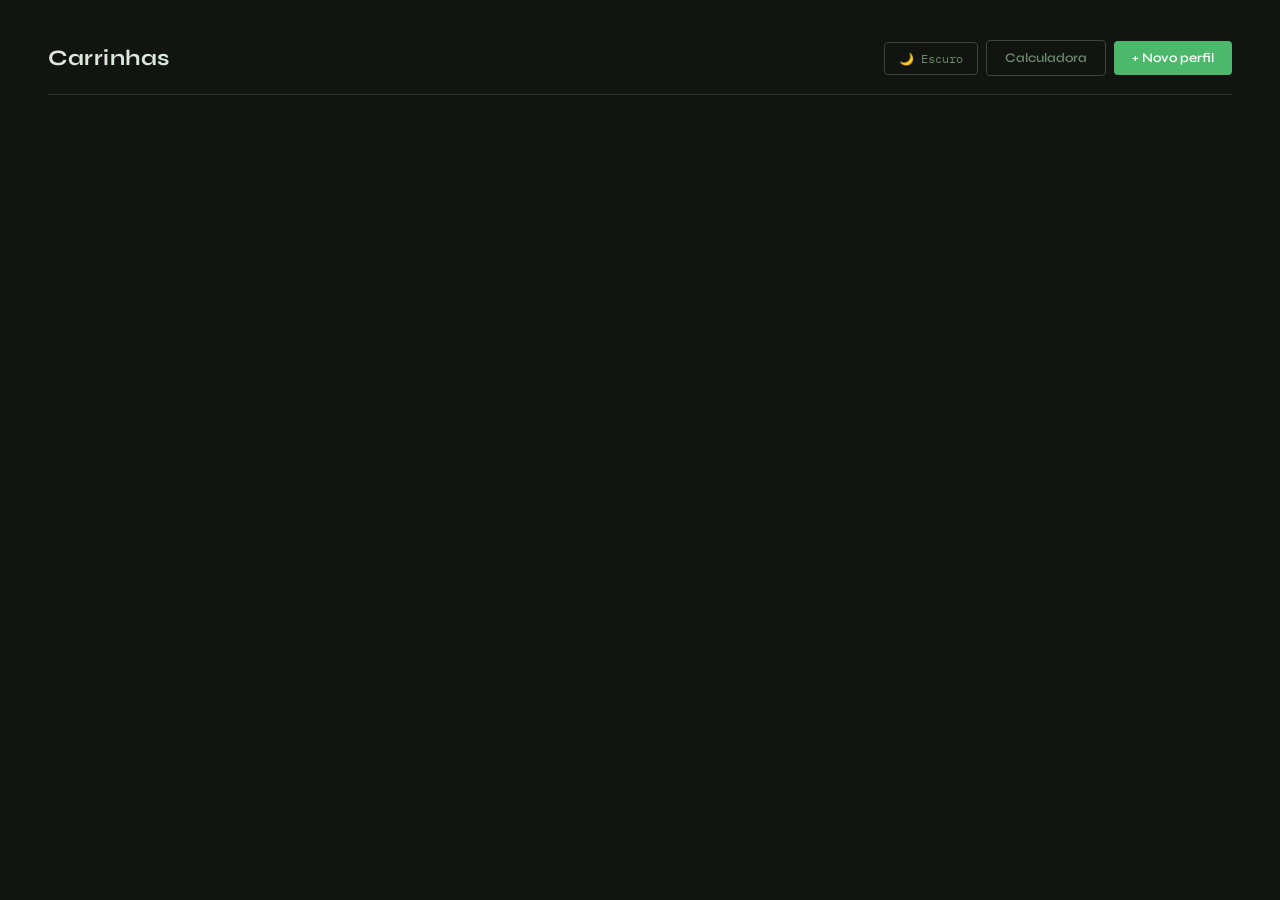
==== index.html @ f4bba48b "Mais um update" ====
<!DOCTYPE html>
<html lang="pt" data-theme="dark">
<head>
<meta charset="UTF-8">
<meta name="viewport" content="width=device-width, initial-scale=1.0">
<title>Gestão de Carrinhas</title>
<link rel="icon" type="image/png" href="35.png">
<link href="https://fonts.googleapis.com/css2?family=Syne:wght@500;600;700&family=IBM+Plex+Mono:wght@400;500&display=swap" rel="stylesheet">
<link rel="stylesheet" href="Carrinhas.css">
</head>
<body>

<!-- VISTA DE PERFIS -->
<div id="view-perfis">
  <header>
    <div class="header-left">
      <h1>Carrinhas</h1>
    </div>
    <div class="header-actions">
      <button class="btn-theme" id="btn-theme" onclick="toggleTheme()">🌙 Escuro</button>
      <button class="btn-ghost" onclick="abrirCalculadora()">Calculadora</button>
      <button class="btn-primary" onclick="abrirModalPerfil()">+ Novo perfil</button>
    </div>
  </header>

  <div id="perfis-grid" class="perfis-grid"></div>
  <div id="perfis-empty" class="empty-state" style="display:none;">
    <div class="empty-icon">🚐</div>
    <p>Nenhum perfil criado ainda.</p>
  </div>
</div>

<!-- VISTA DE CARRINHAS -->
<div id="view-carrinhas" style="display:none;">
  <header>
    <div class="header-left">
      <button class="btn-back" onclick="voltarPerfis()">← Perfis</button>
      <div>
        <h1 id="perfil-nome-titulo">—</h1>
        <p class="subtitle" id="perfil-contador">0 / 0 carrinhas em uso</p>
      </div>
    </div>
    <div class="header-actions">
      <button class="btn-theme" id="btn-theme-carrinhas" onclick="toggleTheme()">🌙 Escuro</button>
      <button class="btn-ghost" onclick="abrirCalculadora()">Calculadora</button>
      <button class="btn-primary" onclick="abrirModalCarrinha()">+ Adicionar carrinha</button>
    </div>
  </header>

  <div id="carrinhas-grid" class="carrinhas-grid"></div>
  <div id="carrinhas-empty" class="empty-state" style="display:none;">
    <div class="empty-icon"><img src="35.png" style="width:64px;height:64px;object-fit:contain;" /></div>
    <p>Nenhuma carrinha registada.</p>
  </div>
</div>

<!-- VISTA DE CALCULADORA -->
<div id="view-calculadora" style="display:none;" onclick="fecharCalculadoraOverlay(event)">
  <div class="calc-card">
    <div class="calc-card-header">
      <h2>Calculadora</h2>
      <button class="calc-close" onclick="fecharCalculadora()">×</button>
    </div>

    <div class="calc-tabs">
      <button class="calc-tab active" id="tab-drogas" onclick="calcTab('drogas')">💊 Drogas</button>
      <button class="calc-tab" id="tab-armas" onclick="calcTab('armas')">🔫 Armas</button>
      <button class="calc-tab" id="tab-acessorios" onclick="calcTab('acessorios')">🎒 Acessórios</button>
    </div>

    <!-- DROGAS -->
    <div id="calc-drogas" class="calc-section">
      <div class="calc-controls">
        <div class="calc-row">
          <div class="calc-field">
            <label>Produto</label>
            <select id="c-droga" onchange="calcDrogas()">
              <option value="weed">Weed</option>
              <option value="cocaina">Cocaína</option>
              <option value="opio">Ópio</option>
              <option value="meta">Meta</option>
              <option value="petroleo">Petróleo</option>
            </select>
          </div>
          <div class="calc-field" style="max-width:100px;">
            <label>Quantidade</label>
            <input id="c-qtd" type="number" min="1" value="1" oninput="calcDrogas()" />
          </div>
        </div>
        <div class="calc-field">
          <label>Tipo</label>
          <select id="c-tipo" onchange="calcDrogas()">
            <option value="civil">Civil</option>
            <option value="limpo">Contratado Limpo</option>
            <option value="sujo">Contratado Sujo</option>
          </select>
        </div>
      </div>
      <div class="calc-result">
        <div class="calc-total" id="calc-droga-total">—</div>
        <div class="calc-detail" id="calc-droga-detail"></div>
      </div>
    </div>

    <!-- ARMAS -->
    <div id="calc-armas" class="calc-section" style="display:none;">
      <div class="calc-controls">
        <div class="calc-row">
          <div class="calc-field">
            <label>Arma</label>
            <select id="c-arma" onchange="calcArmas()">
              <option value="hk">HK</option>
              <option value="deagle">Deagle</option>
              <option value="microuzi">Micro Uzi</option>
              <option value="tec9">Tec 9</option>
              <option value="mpx">Mpx</option>
              <option value="tommygun">Tommy Gun</option>
              <option value="minidraco">Mini Draco</option>
              <option value="shotgun">Shotgun Tática</option>
              <option value="p90">P90</option>
              <option value="qbz">Qbz</option>
              <option value="ak47">Ak-47</option>
              <option value="ak12">Ak-12</option>
              <option value="g36">G36</option>
              <option value="g2">G2</option>
              <option value="spaz12">Spaz 12</option>
            </select>
          </div>
          <div class="calc-field" style="max-width:100px;">
            <label>Quantidade</label>
            <input id="c-arma-qtd" type="number" min="1" value="1" oninput="calcArmas()" />
          </div>
        </div>
        <div class="calc-field">
          <label>Tipo</label>
          <select id="c-arma-tipo" onchange="calcArmas()">
            <option value="civil">Civil</option>
            <option value="com_mat">Contratado com Materiais</option>
            <option value="sem_mat">Contratado sem Materiais</option>
          </select>
        </div>
      </div>
      <div class="calc-result">
        <div class="calc-total" id="calc-arma-total">—</div>
        <div class="calc-detail" id="calc-arma-detail"></div>
      </div>
    </div>

    <!-- ACESSÓRIOS -->
    <div id="calc-acessorios" class="calc-section" style="display:none;">
      <div class="calc-controls">
        <div class="calc-row">
          <div class="calc-field">
            <label>Acessório</label>
            <select id="c-acessorio" onchange="calcAcessorios()">
              <option value="coletes">Coletes</option>
              <option value="oxydona">Oxydona</option>
              <option value="carregador">Carregador Estendido</option>
              <option value="mira_holo">Mira Holográfica</option>
              <option value="mira">Mira</option>
              <option value="compensador">Compensador</option>
              <option value="drone">Drone</option>
              <option value="c4">C4</option>
              <option value="id_falso">ID Falso</option>
            </select>
          </div>
          <div class="calc-field" style="max-width:100px;">
            <label>Quantidade</label>
            <input id="c-acessorio-qtd" type="number" min="1" value="1" oninput="calcAcessorios()" />
          </div>
        </div>
        <div class="calc-field">
          <label>Tipo</label>
          <select id="c-acessorio-tipo" onchange="calcAcessorios()">
            <option value="civil">Civil</option>
            <option value="com_mat">Contratado com Materiais</option>
            <option value="sem_mat">Contratado sem Materiais</option>
          </select>
        </div>
      </div>
      <div class="calc-result">
        <div class="calc-total" id="calc-acessorio-total">—</div>
        <div class="calc-detail" id="calc-acessorio-detail"></div>
      </div>
    </div>
  </div>
</div>

<!-- MODAL PERFIL -->
<div class="modal-overlay" id="modal-perfil" onclick="fecharModalPerfil(event)">
  <div class="modal">
    <h3>Novo Perfil</h3>
    <div class="field">
      <label>Nome do perfil</label>
      <input id="m-perfil-nome" type="text" placeholder="ex: João Silva" />
    </div>
    <div class="field">
      <label>Palavra-passe</label>
      <input id="m-perfil-senha" type="password" placeholder="Palavra-passe do perfil" />
    </div>
    <div class="modal-actions">
      <button class="btn-ghost" onclick="fecharModal('modal-perfil')">Cancelar</button>
      <button class="btn-primary" onclick="criarPerfil()">Criar</button>
    </div>
  </div>
</div>

<!-- MODAL PALAVRA-PASSE -->
<div class="modal-overlay" id="modal-senha" onclick="fecharModalSenha(event)">
  <div class="modal">
    <h3>🔒 Perfil protegido</h3>
    <p class="modal-desc" id="modal-senha-desc"></p>
    <div class="field" style="margin-top:16px;">
      <label>Palavra-passe</label>
      <input id="m-senha-input" type="password" placeholder="Introduz a palavra-passe..." />
    </div>
    <p class="senha-erro" id="senha-erro" style="display:none;">Palavra-passe incorreta.</p>
    <div class="modal-actions">
      <button class="btn-ghost" onclick="fecharModal('modal-senha')">Cancelar</button>
      <button class="btn-primary" onclick="confirmarSenha()">Entrar</button>
    </div>
  </div>
</div>

<!-- MODAL CARRINHA -->
<div class="modal-overlay" id="modal-carrinha" onclick="fecharModalCarrinha(event)">
  <div class="modal">
    <h3>Adicionar Veículo</h3>
    <div class="field">
      <label>Tipo de Veículo</label>
      <select id="m-tipo-veiculo">
        <option value="Carrinha">🚐 Carrinha</option>
        <option value="Carro">🚗 Carro</option>
        <option value="Mota">🏍️ Mota</option>
        <option value="Barco">⛵ Barco</option>
      </select>
    </div>
    <div class="field">
      <label>Marca</label>
      <input id="m-marca" type="text" placeholder="ex: Burrito, Bravado..." />
    </div>
    <div class="field">
      <label>Matrícula</label>
      <input id="m-matricula" type="text" placeholder="ex: FI7 9VI" />
    </div>
    <div class="field">
      <label>Tipo de Carga</label>
      <select id="m-carga">
        <option value="">— Selecionar —</option>
        <option>Vazio</option>
        <option>Petróleo</option>
        <option>Ópio</option>
        <option>Metafetamina</option>
        <option>Cocaína</option>
        <option>Materiais</option>
        <option>Armas</option>
        <option>Dinheiro Sujo</option>
        <option>Erva</option>
        <option>CAIXAS</option>
        <option>Cenas Random</option>
      </select>
    </div>
    <div class="field">
      <label>Status</label>
      <select id="m-status">
        <option value="">— Selecionar —</option>
        <option>Vazio</option>
        <option>Processado</option>
        <option>Não Processado</option>
      </select>
    </div>
    <div class="field">
      <label>Estado</label>
      <input id="m-estado" type="text" placeholder="ex: Cheio, 249..." />
    </div>
    <div class="field">
      <label>Notas</label>
      <input id="m-notas" type="text" placeholder="Notas opcionais..." />
    </div>
    <div class="modal-actions">
      <button class="btn-ghost" onclick="fecharModal('modal-carrinha')">Cancelar</button>
      <button class="btn-primary" onclick="adicionarCarrinha()">Adicionar</button>
    </div>
  </div>
</div>

<!-- MODAL IMAGEM -->
<div class="modal-overlay" id="modal-img" onclick="if(event.target===this)fecharModal('modal-img')">
  <div class="modal">
    <h3 id="modal-img-titulo">📷 Imagem</h3>
    <div class="img-paste-zone" id="img-paste-zone" tabindex="0">
      <img id="img-preview" src="" alt="preview" style="display:none;" />
      <div class="img-paste-hint" id="img-paste-hint">
        <span>Ctrl+V para colar print</span>
        <small>ou usa as opções abaixo</small>
      </div>
    </div>
    <div class="img-opcoes">
      <button class="btn-ghost" onclick="document.getElementById('img-file-input').click()">📁 Procurar ficheiro</button>
      <input id="img-file-input" type="file" accept="image/*" style="display:none;" onchange="carregarFicheiro(this)" />
    </div>
    <div class="field" style="margin-top:12px;">
      <label>URL da imagem (opcional)</label>
      <input id="m-img-url" type="url" placeholder="https://..." oninput="previewImgUrl()" />
    </div>
    <div class="modal-actions">
      <button class="btn-del-img" onclick="removerImagem()">Remover</button>
      <div style="flex:1"></div>
      <button class="btn-ghost" onclick="fecharModal('modal-img')">Cancelar</button>
      <button class="btn-primary" onclick="guardarImagem()">Guardar</button>
    </div>
  </div>
</div>

<div class="toast" id="toast"></div>

<script src="https://www.gstatic.com/firebasejs/10.12.0/firebase-app-compat.js"></script>
<script src="https://www.gstatic.com/firebasejs/10.12.0/firebase-firestore-compat.js"></script>
<script src="Carrinhas.js"></script>
</body>
</html>
---- Carrinhas.css ----
@import url('https://fonts.googleapis.com/css2?family=Syne:wght@500;600;700&family=IBM+Plex+Mono:wght@400;500&display=swap');

/* ── DARK ───────────────────────────────────────────── */
:root {
  --bg:           #111411;
  --surface:      #181e18;
  --surface2:     #1e261e;
  --surface3:     #252e25;
  --border:       #2a342a;
  --border2:      #384838;
  --text:         #dde8dd;
  --text-muted:   #6a886a;
  --text-dim:     #344834;
  --accent:       #4cb86b;
  --accent-hover: #3da05a;
  --accent-light: #4cb86b12;
  --accent-glow:  #4cb86b28;
  --green:        #27ae60;
  --green-dim:    #27ae6018;
  --red:          #e74c3c;
  --red-dim:      #e74c3c18;
  --yellow:       #e67e22;
  --yellow-dim:   #e67e2218;
  --shadow:       0 2px 12px rgba(0,0,0,.6);
  --shadow-lg:    0 8px 40px rgba(0,0,0,.7);
  --radius:       4px;
  --radius-lg:    6px;
  --font:         'Syne', sans-serif;
  --mono:         'IBM Plex Mono', monospace;
}

/* ── LIGHT ──────────────────────────────────────────── */
[data-theme="light"] {
  --bg:           #f5f5f5;
  --surface:      #ffffff;
  --surface2:     #f0f0f0;
  --surface3:     #e8e8e8;
  --border:       #e0e0e0;
  --border2:      #cccccc;
  --text:         #111111;
  --text-muted:   #555555;
  --text-dim:     #aaaaaa;
  --accent:       #28a745;
  --accent-hover: #218838;
  --accent-light: #28a74510;
  --accent-glow:  #28a74520;
  --green:        #1e8449;
  --green-dim:    #1e844918;
  --red:          #c0392b;
  --red-dim:      #c0392b18;
  --yellow:       #d35400;
  --yellow-dim:   #d3540018;
  --shadow:       0 2px 8px rgba(0,0,0,.08);
  --shadow-lg:    0 8px 32px rgba(0,0,0,.13);
}

/* ── BASE ───────────────────────────────────────────── */
* { box-sizing: border-box; margin: 0; padding: 0; }

body {
  background: var(--bg);
  color: var(--text);
  font-family: var(--font);
  font-size: 14px;
  line-height: 1.5;
  min-height: 100vh;
  padding: 40px 48px;
  transition: background .25s, color .25s;
  -webkit-font-smoothing: antialiased;
}

/* ── HEADER ─────────────────────────────────────────── */
header {
  display: flex;
  align-items: center;
  justify-content: space-between;
  margin-bottom: 32px;
  padding-bottom: 18px;
  border-bottom: 1px solid var(--border);
}

.header-left  { display: flex; align-items: center; gap: 14px; }
.header-actions { display: flex; gap: 8px; align-items: center; }

h1 {
  font-size: 22px;
  font-weight: 700;
  color: var(--text);
  letter-spacing: 0.5px;
}

.subtitle {
  font-size: 11px;
  color: var(--text-muted);
  margin-top: 2px;
  font-family: var(--mono);
}

/* ── BOTÕES ─────────────────────────────────────────── */
.btn-primary {
  background: var(--accent);
  color: #fff;
  border: none;
  border-radius: var(--radius);
  font-family: var(--font);
  font-size: 13px;
  font-weight: 600;
  padding: 9px 18px;
  cursor: pointer;
  transition: background .15s, box-shadow .15s, transform .1s;
}
.btn-primary:hover  { background: var(--accent-hover); box-shadow: 0 0 12px var(--accent-glow); }
.btn-primary:active { transform: scale(.97); }

.btn-ghost {
  background: transparent;
  border: 1px solid var(--border2);
  border-radius: var(--radius);
  color: var(--text-muted);
  font-family: var(--font);
  font-size: 13px;
  font-weight: 600;
  padding: 9px 18px;
  cursor: pointer;
  transition: border-color .15s, color .15s;
}
.btn-ghost:hover { border-color: var(--accent); color: var(--accent); }

.btn-back {
  background: transparent;
  border: 1px solid var(--border);
  border-radius: var(--radius);
  color: var(--text-muted);
  font-family: var(--mono);
  font-size: 12px;
  padding: 7px 13px;
  cursor: pointer;
  transition: border-color .15s, color .15s;
}
.btn-back:hover { border-color: var(--border2); color: var(--text); }

.btn-theme {
  background: transparent;
  border: 1px solid var(--border2);
  border-radius: var(--radius);
  padding: 8px 14px;
  font-size: 12px;
  font-family: var(--mono);
  cursor: pointer;
  color: var(--text-muted);
  transition: border-color .15s, color .15s;
}
.btn-theme:hover { border-color: var(--accent); color: var(--accent); }

/* ── PERFIS ──────────────────────────────────────────── */
.perfis-grid {
  display: grid;
  grid-template-columns: repeat(auto-fill, minmax(200px, 1fr));
  gap: 12px;
}

.perfil-card {
  background: var(--surface);
  border: 1px solid var(--border);
  border-radius: var(--radius-lg);
  padding: 20px;
  cursor: pointer;
  position: relative;
  box-shadow: var(--shadow);
  transition: border-color .2s, box-shadow .2s, transform .15s;
}
.perfil-card:hover {
  border-color: var(--accent);
  box-shadow: 0 0 0 1px var(--accent), 0 4px 20px var(--accent-glow);
  transform: translateY(-2px);
}

.perfil-avatar-img {
  width: 100%; height: 100%;
  object-fit: cover;
  border-radius: inherit;
  display: block;
}

.perfil-avatar-overlay {
  position: absolute; inset: 0;
  background: rgba(0,0,0,.55);
  border-radius: inherit;
  display: flex; align-items: center; justify-content: center;
  font-size: 14px; color: #fff;
  opacity: 0;
  transition: opacity .15s;
}

.perfil-avatar:hover .perfil-avatar-overlay { opacity: 1; }

.perfil-avatar {
  width: 40px; height: 40px;
  border-radius: var(--radius);
  position: relative; overflow: hidden; cursor: pointer;
  background: var(--accent-light);
  border: 1px solid var(--accent);
  display: flex; align-items: center; justify-content: center;
  font-size: 17px; font-weight: 700;
  color: var(--accent);
  margin-bottom: 12px;
  font-family: var(--mono);
  box-shadow: 0 0 8px var(--accent-glow);
}

.perfil-nome {
  font-size: 15px; font-weight: 700;
  color: var(--text); margin-bottom: 4px;
}
.perfil-lock { font-size: 11px; opacity: .5; }

.perfil-info {
  font-size: 11px; color: var(--text-muted); font-family: var(--mono);
}

.perfil-del {
  position: absolute; top: 10px; right: 10px;
  background: none; border: none;
  color: var(--text-dim); font-size: 16px;
  cursor: pointer; padding: 3px 6px;
  border-radius: var(--radius); line-height: 1;
  transition: color .15s, background .15s;
}
.perfil-del:hover { color: var(--red); background: var(--red-dim); }

/* ── CARRINHAS GRID ─────────────────────────────────── */
.carrinhas-grid {
  display: flex;
  flex-direction: column;
  gap: 28px;
}

.marca-grupo {}

.marca-header {
  display: flex;
  align-items: center;
  gap: 10px;
  margin-bottom: 12px;
  padding-bottom: 8px;
  border-bottom: 1px solid var(--border);
}

.marca-nome {
  font-size: 13px;
  font-weight: 700;
  color: var(--accent);
  font-family: var(--mono);
  text-transform: uppercase;
  letter-spacing: 0.1em;
}

.marca-count {
  font-size: 11px;
  color: var(--text-dim);
  font-family: var(--mono);
  background: var(--surface2);
  border: 1px solid var(--border);
  border-radius: 20px;
  padding: 1px 8px;
}

.marca-cards {
  display: grid;
  grid-template-columns: repeat(auto-fill, minmax(150px, 1fr));
  gap: 10px;
}

.carrinha-card {
  background: var(--surface);
  border: 1px solid var(--border);
  border-radius: var(--radius-lg);
  padding: 10px;
  position: relative;
  box-shadow: var(--shadow);
  transition: border-color .2s, box-shadow .2s, transform .15s;
}
.carrinha-card:hover {
  border-color: var(--accent);
  box-shadow: 0 0 0 1px var(--accent), 0 4px 20px var(--accent-glow);
  transform: translateY(-2px);
}

.carrinha-img {
  width: 100%;
  height: 80px;
  border-radius: var(--radius);
  background: var(--surface2);
  border: 1px dashed var(--border2);
  display: flex; align-items: center; justify-content: center;
  margin-bottom: 12px;
  cursor: pointer;
  overflow: hidden;
  position: relative;
  transition: border-color .15s;
}
.carrinha-img:hover { border-color: var(--accent); }
.carrinha-img:hover .perfil-avatar-overlay { opacity: 1; }

.carrinha-img-foto {
  width: 100%; height: 100%; object-fit: cover; display: block;
}

.carrinha-img-plus {
  font-size: 24px; color: var(--text-dim);
  transition: color .15s;
}
.carrinha-img:hover .carrinha-img-plus { color: var(--accent); }

.carrinha-matricula {
  font-family: var(--mono);
  font-size: 12px; font-weight: 700;
  color: var(--accent); margin-bottom: 7px;
  letter-spacing: 0.05em;
  display: flex; align-items: center; gap: 5px;
}

.carrinha-tipo-icon { font-size: 13px; }

.carrinha-badges {
  display: flex; flex-wrap: wrap; gap: 4px;
  margin-bottom: 7px;
}

.carrinha-fields {
  display: flex; flex-direction: column; gap: 5px;
}

.carrinha-input {
  background: var(--surface2);
  border: 1px solid var(--border);
  border-radius: var(--radius);
  font-size: 12px; color: var(--text);
  font-family: var(--mono); padding: 5px 8px;
  width: 100%; outline: none;
  resize: none; overflow: hidden;
  min-height: 30px; line-height: 1.5;
  transition: border-color .15s, height .1s;
  display: block;
}
.carrinha-input:focus { border-color: var(--accent); box-shadow: 0 0 0 2px var(--accent-light); }
.carrinha-input::placeholder { color: var(--text-dim); }

.carrinha-btn-del {
  width: 100%;
  margin-top: 7px;
  background: transparent;
  border: 1px solid var(--border2);
  border-radius: var(--radius);
  color: var(--text-muted);
  font-family: var(--font);
  font-size: 12px;
  font-weight: 600;
  padding: 6px;
  cursor: pointer;
  transition: background .15s, border-color .15s, color .15s;
}
.carrinha-btn-del:hover { background: var(--red-dim); border-color: var(--red); color: var(--red); }

/* ── TABELA ──────────────────────────────────────────── */
.table-wrap {
  border: 1px solid var(--border);
  border-radius: var(--radius-lg);
  overflow: hidden;
  box-shadow: var(--shadow);
}

table { width: 100%; border-collapse: collapse; background: var(--surface); }

thead tr {
  background: var(--surface2);
  border-bottom: 1px solid var(--accent);
  box-shadow: 0 1px 8px var(--accent-glow);
}

th {
  font-family: var(--mono);
  font-size: 10px; text-transform: uppercase;
  letter-spacing: 0.12em; color: var(--text-muted);
  padding: 12px 16px; text-align: left; font-weight: 500;
  white-space: nowrap;
}

tbody tr { border-bottom: 1px solid var(--border); transition: background .1s; }
tbody tr:last-child { border-bottom: none; }
tbody tr:hover { background: var(--surface2); }

td { padding: 11px 16px; vertical-align: middle; font-size: 13px; color: var(--text); }

td.td-matricula { font-family: var(--mono); font-size: 13px; font-weight: 500; white-space: nowrap; }
td.td-notas  { color: var(--text-muted); font-size: 12px; font-family: var(--mono); }
td.td-estado { font-family: var(--mono); font-size: 12px; color: var(--text-muted); }
td.td-actions { width: 40px; text-align: center; }

/* ── BADGES ──────────────────────────────────────────── */
.badge-carga, .badge-status {
  display: inline-block; padding: 2px 9px;
  border-radius: var(--radius); font-size: 11px; font-weight: 500;
  white-space: nowrap; font-family: var(--mono); letter-spacing: 0.04em;
}

.carga-vazio     { background: var(--surface3); color: var(--text-muted); }
.carga-petroleo  { background: #0d1f0d; color: #4ade80; border: 1px solid #1c3a1c; }
.carga-opio      { background: #0d0d20; color: #818cf8; border: 1px solid #1c1c3a; }
.carga-meta      { background: #1f0d20; color: #e879f9; border: 1px solid #3a1c3a; }
.carga-cocaina   { background: #201e0d; color: #fbbf24; border: 1px solid #3a381c; }
.carga-materiais { background: #200d0d; color: #f87171; border: 1px solid #3a1c1c; }
.carga-armas     { background: #0d1220; color: #60a5fa; border: 1px solid #1c253a; }
.carga-dinheiro  { background: #0d1f0d; color: #34d399; border: 1px solid #1c3a1c; }
.carga-erva      { background: #0d1f0d; color: #86efac; border: 1px solid #1c3a1c; }
.carga-caixas    { background: #201a0d; color: #fcd34d; border: 1px solid #3a2e1c; }
.carga-random    { background: #1f0d1a; color: #f9a8d4; border: 1px solid #3a1c30; }

.status-vazio       { background: var(--surface3); color: var(--text-muted); }
.status-processado  { background: var(--green-dim); color: var(--green); border: 1px solid #1c3a1c; }
.status-nprocessado { background: var(--yellow-dim); color: var(--yellow); border: 1px solid #3a2e1c; }

/* ── SELECT / INPUT INLINE ──────────────────────────── */
.select-inline {
  background: var(--surface2); border: 1px solid var(--border);
  border-radius: var(--radius); font-size: 11px; font-weight: 500;
  padding: 3px 8px; cursor: pointer; outline: none;
  color: var(--text); font-family: var(--mono);
  transition: border-color .15s;
}
.select-inline:focus { border-color: var(--accent); }

.input-inline {
  background: transparent; border: 1px solid transparent;
  border-radius: var(--radius); font-size: 12px;
  color: var(--text); font-family: var(--mono);
  padding: 3px 8px; width: 100%; height: 28px;
  transition: border-color .15s;
}
.input-inline:hover { border-color: var(--border2); }
.input-inline:focus { border-color: var(--accent); outline: none; box-shadow: 0 0 0 3px var(--accent-light); }

/* ── BTN DEL ────────────────────────────────────────── */
.btn-del {
  background: none; border: none; cursor: pointer;
  color: var(--text-dim); font-size: 15px;
  padding: 2px 5px; border-radius: var(--radius); line-height: 1;
  transition: color .15s, background .15s;
}
.btn-del:hover { color: var(--red); background: var(--red-dim); }

/* ── IMAGEM TABELA ──────────────────────────────────── */
td.td-img { width: 48px; text-align: center; padding: 6px 8px; }

.td-thumb {
  width: 34px; height: 34px; object-fit: cover;
  border-radius: var(--radius); border: 1px solid var(--border2);
  cursor: pointer; display: block; margin: 0 auto;
  transition: border-color .15s, transform .15s;
}
.td-thumb:hover { border-color: var(--accent); transform: scale(1.08); }

.btn-add-img {
  width: 28px; height: 28px;
  background: var(--surface2); border: 1px dashed var(--border2);
  border-radius: var(--radius); color: var(--text-dim);
  font-size: 15px; cursor: pointer;
  display: flex; align-items: center; justify-content: center;
  margin: 0 auto; transition: border-color .15s, color .15s;
}
.btn-add-img:hover { border-color: var(--accent); color: var(--accent); }

/* ── MODAL ──────────────────────────────────────────── */
.modal-overlay {
  display: none; position: fixed; inset: 0;
  background: rgba(0,0,0,.65);
  backdrop-filter: blur(4px);
  z-index: 100; align-items: center; justify-content: center;
}
.modal-overlay.open { display: flex; }

.modal {
  background: var(--surface); border: 1px solid var(--border2);
  border-top: 2px solid var(--accent);
  border-radius: var(--radius-lg); padding: 26px;
  width: 100%; max-width: 400px; box-shadow: var(--shadow-lg);
}

.modal h3 { font-size: 17px; font-weight: 700; margin-bottom: 18px; color: var(--text); }

.field { display: flex; flex-direction: column; gap: 5px; margin-bottom: 12px; }
.field label {
  font-size: 10px; text-transform: uppercase;
  letter-spacing: 0.1em; color: var(--text-muted);
  font-weight: 500; font-family: var(--mono);
}
.field input, .field select {
  background: var(--surface2); border: 1px solid var(--border);
  border-radius: var(--radius); color: var(--text);
  font-family: var(--mono); font-size: 13px;
  padding: 8px 12px; outline: none; height: 36px; width: 100%;
  transition: border-color .15s, box-shadow .15s;
}
.field input:focus, .field select:focus {
  border-color: var(--accent); box-shadow: 0 0 0 3px var(--accent-light);
}
.field input::placeholder { color: var(--text-dim); }

.modal-actions {
  display: flex; gap: 8px; justify-content: flex-end;
  margin-top: 18px; align-items: center;
}

.modal-desc { font-size: 12px; color: var(--text-muted); margin-top: -10px; font-family: var(--mono); }
.senha-erro { font-size: 12px; color: var(--red); margin-top: -6px; font-family: var(--mono); }

/* ── MODAL IMAGEM ───────────────────────────────────── */
.img-paste-zone {
  min-height: 120px; border: 1px dashed var(--border2);
  border-radius: var(--radius-lg);
  display: flex; align-items: center; justify-content: center;
  overflow: hidden; outline: none; background: var(--surface2);
  transition: border-color .2s;
}
.img-paste-zone:focus { border-color: var(--accent); box-shadow: 0 0 0 3px var(--accent-light); }

.img-opcoes {
  display: flex;
  gap: 8px;
  margin-top: 10px;
}

.img-paste-hint { display: flex; flex-direction: column; align-items: center; gap: 4px; pointer-events: none; }
.img-paste-hint span { font-family: var(--mono); font-size: 12px; color: var(--text-muted); }
.img-paste-hint small { font-family: var(--mono); font-size: 10px; color: var(--text-dim); }

#img-preview { max-width: 100%; max-height: 200px; object-fit: contain; display: block; }

.btn-del-img {
  background: none; border: 1px solid var(--border2);
  border-radius: var(--radius); color: var(--red);
  font-family: var(--font); font-size: 13px; font-weight: 600;
  padding: 7px 14px; cursor: pointer;
  transition: background .15s, border-color .15s;
}
.btn-del-img:hover { background: var(--red-dim); border-color: var(--red); }

/* ── EMPTY ──────────────────────────────────────────── */
.empty-state { text-align: center; padding: 72px 0; color: var(--text-muted); }
.empty-icon  { font-size: 40px; margin-bottom: 12px; }
.empty-state p { font-size: 14px; font-family: var(--mono); }

.empty-row td {
  text-align: center; padding: 44px;
  color: var(--text-dim); font-family: var(--mono); font-size: 11px;
  text-transform: uppercase; letter-spacing: 0.1em;
}

/* ── TOAST ──────────────────────────────────────────── */
.toast {
  position: fixed; bottom: 20px; right: 20px;
  background: var(--surface); border: 1px solid var(--accent);
  border-left: 2px solid var(--accent);
  border-radius: var(--radius); padding: 10px 16px;
  font-size: 12px; font-family: var(--mono); color: var(--accent);
  opacity: 0; transform: translateY(6px);
  transition: opacity .2s, transform .2s;
  pointer-events: none;
  box-shadow: var(--shadow-lg), 0 0 16px var(--accent-glow);
}
.toast.show { opacity: 1; transform: translateY(0); }

/* ── CALCULADORA ────────────────────────────────────── */
#view-calculadora {
  position: fixed; inset: 0;
  background: rgba(0,0,0,.6);
  backdrop-filter: blur(6px);
  display: flex; align-items: center; justify-content: center;
  z-index: 200; padding: 24px;
}
#view-calculadora header { display: none; }

.calc-card {
  background: var(--surface); border: 1px solid var(--border2);
  border-top: 2px solid var(--accent);
  border-radius: var(--radius-lg); padding: 24px;
  width: 100%; max-width: 440px; box-shadow: var(--shadow-lg);
}

.calc-card-header {
  display: flex; align-items: center;
  justify-content: space-between; margin-bottom: 18px;
}
.calc-card-header h2 { font-size: 16px; font-weight: 700; color: var(--text); }

.calc-close {
  background: none; border: none; color: var(--text-muted);
  font-size: 18px; cursor: pointer; padding: 2px 6px;
  border-radius: var(--radius); line-height: 1;
  transition: color .15s, background .15s;
}
.calc-close:hover { color: var(--red); background: var(--red-dim); }

.calc-tabs {
  display: flex; gap: 2px; margin-bottom: 18px;
  background: var(--surface2); border-radius: var(--radius); padding: 3px;
}
.calc-tab {
  flex: 1; background: none; border: none;
  border-radius: 3px; color: var(--text-muted);
  font-family: var(--mono); font-size: 11px; font-weight: 500;
  padding: 6px 10px; cursor: pointer;
  transition: background .15s, color .15s; white-space: nowrap;
}
.calc-tab:hover { color: var(--text); }
.calc-tab.active { background: var(--accent); color: #fff; box-shadow: 0 0 10px var(--accent-glow); }

.calc-controls { display: flex; flex-direction: column; gap: 10px; margin-bottom: 16px; }
.calc-row { display: flex; gap: 10px; }

.calc-field { display: flex; flex-direction: column; gap: 4px; flex: 1; }
.calc-field label {
  font-size: 10px; text-transform: uppercase;
  letter-spacing: 0.1em; color: var(--text-muted);
  font-family: var(--mono);
}
.calc-field select,
.calc-field input[type="number"] {
  background: var(--surface2); border: 1px solid var(--border);
  border-radius: var(--radius); color: var(--text);
  font-family: var(--mono); font-size: 13px;
  padding: 7px 10px; outline: none; height: 34px; width: 100%;
  transition: border-color .15s, box-shadow .15s;
}
.calc-field select:focus,
.calc-field input[type="number"]:focus {
  border-color: var(--accent); box-shadow: 0 0 0 3px var(--accent-light);
}

.calc-result {
  background: var(--surface2); border: 1px solid var(--border);
  border-radius: var(--radius-lg); padding: 18px 20px; text-align: center;
}
.calc-total {
  font-size: 34px; font-weight: 700; color: var(--accent);
  font-family: var(--mono); letter-spacing: -0.5px; margin-bottom: 6px;
  text-shadow: 0 0 16px var(--accent-glow);
}
.calc-detail {
  font-size: 11px; color: var(--text-muted); font-family: var(--mono);
  line-height: 1.7; white-space: pre-line;
}
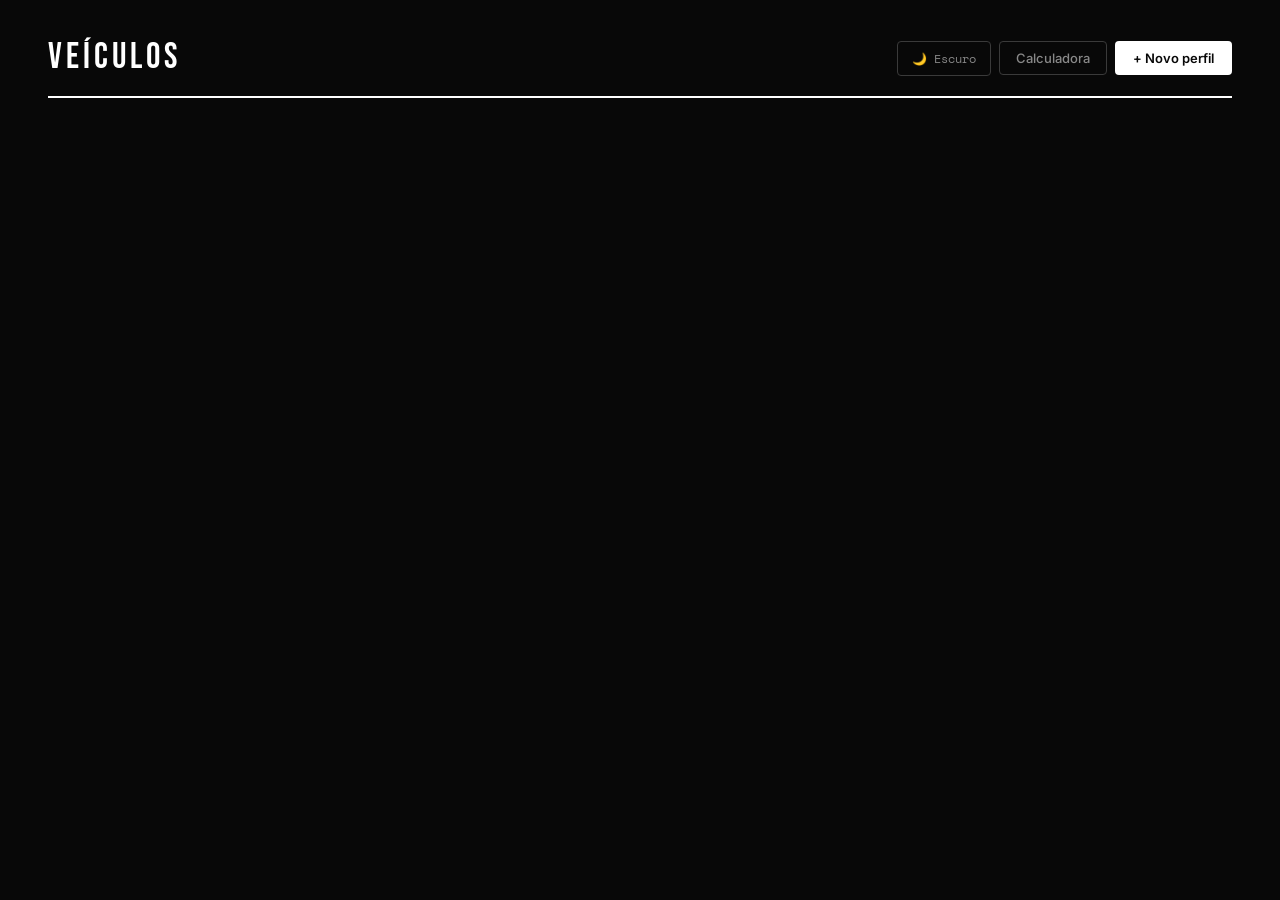
==== commit a51f888e: "primeiro commit" ====
--- a/index.html
+++ b/index.html
@@ -5,7 +5,7 @@
 <meta name="viewport" content="width=device-width, initial-scale=1.0">
 <title>Gestão de Carrinhas</title>
 <link rel="icon" type="image/png" href="35.png">
-<link href="https://fonts.googleapis.com/css2?family=Syne:wght@500;600;700&family=IBM+Plex+Mono:wght@400;500&display=swap" rel="stylesheet">
+<link href="https://fonts.googleapis.com/css2?family=Bebas+Neue&family=Inter:wght@400;500;600&family=Space+Mono:wght@400;700&display=swap" rel="stylesheet">
 <link rel="stylesheet" href="Carrinhas.css">
 </head>
 <body>
@@ -14,7 +14,7 @@
 <div id="view-perfis">
   <header>
     <div class="header-left">
-      <h1>Carrinhas</h1>
+      <h1>Veículos</h1>
     </div>
     <div class="header-actions">
       <button class="btn-theme" id="btn-theme" onclick="toggleTheme()">🌙 Escuro</button>
@@ -42,10 +42,49 @@
     </div>
     <div class="header-actions">
       <button class="btn-theme" id="btn-theme-carrinhas" onclick="toggleTheme()">🌙 Escuro</button>
+      <input class="search-input" id="search-carrinhas" type="text" placeholder="🔍 Pesquisar matrícula" oninput="filtrarCarrinhas(this.value)" />
+      <button class="btn-ghost btn-view-toggle" id="btn-view-toggle" onclick="toggleViewMode()" title="Alternar vista">⊞</button>
+      <button class="btn-ghost" onclick="exportarDados()">⬇ Exportar</button>
       <button class="btn-ghost" onclick="abrirCalculadora()">Calculadora</button>
-      <button class="btn-primary" onclick="abrirModalCarrinha()">+ Adicionar carrinha</button>
+      <button class="btn-primary" onclick="abrirModalCarrinha()">+ Adicionar veículo</button>
     </div>
   </header>
+
+  <div id="sync-indicator" class="sync-indicator"></div>
+
+  <div class="filtros-bar" id="filtros-bar">
+    <select class="filtro-select" id="filtro-marca" onchange="aplicarFiltros()">
+      <option value="">Todas as marcas</option>
+    </select>
+    <select class="filtro-select" id="filtro-tipo" onchange="aplicarFiltros()">
+      <option value="">Todos os tipos</option>
+      <option value="Carrinha">🚐 Carrinha</option>
+      <option value="Carro">🚗 Carro</option>
+      <option value="Mota">🏍️ Mota</option>
+      <option value="Barco">⛵ Barco</option>
+    </select>
+    <select class="filtro-select" id="filtro-carga" onchange="aplicarFiltros()">
+      <option value="">Toda a carga</option>
+      <option>Vazio</option>
+      <option>Petróleo</option>
+      <option>Ópio</option>
+      <option>Metafetamina</option>
+      <option>Cocaína</option>
+      <option>Materiais</option>
+      <option>Armas</option>
+      <option>Dinheiro Sujo</option>
+      <option>Erva</option>
+      <option>CAIXAS</option>
+      <option>Cenas Random</option>
+    </select>
+    <select class="filtro-select" id="filtro-status" onchange="aplicarFiltros()">
+      <option value="">Todos os status</option>
+      <option>Vazio</option>
+      <option>Processado</option>
+      <option>Não Processado</option>
+    </select>
+    <button class="filtro-limpar" id="filtro-limpar" onclick="limparFiltros()" style="display:none;">✕ Limpar</button>
+  </div>
 
   <div id="carrinhas-grid" class="carrinhas-grid"></div>
   <div id="carrinhas-empty" class="empty-state" style="display:none;">
@@ -63,9 +102,9 @@
     </div>
 
     <div class="calc-tabs">
-      <button class="calc-tab active" id="tab-drogas" onclick="calcTab('drogas')">💊 Drogas</button>
-      <button class="calc-tab" id="tab-armas" onclick="calcTab('armas')">🔫 Armas</button>
-      <button class="calc-tab" id="tab-acessorios" onclick="calcTab('acessorios')">🎒 Acessórios</button>
+      <button class="calc-tab active" id="tab-drogas" onclick="calcTab('drogas')">Drogas</button>
+      <button class="calc-tab" id="tab-armas" onclick="calcTab('armas')">Armas</button>
+      <button class="calc-tab" id="tab-acessorios" onclick="calcTab('acessorios')">Acessórios</button>
     </div>
 
     <!-- DROGAS -->
@@ -296,7 +335,7 @@
       </div>
     </div>
     <div class="img-opcoes">
-      <button class="btn-ghost" onclick="document.getElementById('img-file-input').click()">📁 Procurar ficheiro</button>
+      <button class="btn-ghost" onclick="document.getElementById('img-file-input').click()">Procurar ficheiro</button>
       <input id="img-file-input" type="file" accept="image/*" style="display:none;" onchange="carregarFicheiro(this)" />
     </div>
     <div class="field" style="margin-top:12px;">
@@ -310,6 +349,30 @@
       <button class="btn-primary" onclick="guardarImagem()">Guardar</button>
     </div>
   </div>
+</div>
+
+<!-- Modal: Editar Perfil -->
+<div class="modal-overlay" id="modal-editar-perfil" onclick="if(event.target===this)fecharModal('modal-editar-perfil')">
+  <div class="modal">
+    <h3>✏️ Editar Perfil</h3>
+    <div class="field">
+      <label>Nome</label>
+      <input id="ep-nome" type="text" placeholder="Nome do perfil" />
+    </div>
+    <div class="field">
+      <label>Nova palavra-passe</label>
+      <input id="ep-senha" type="password" placeholder="Deixar vazio = manter atual" />
+    </div>
+    <div class="modal-actions">
+      <button class="btn-ghost" onclick="fecharModal('modal-editar-perfil')">Cancelar</button>
+      <button class="btn-primary" onclick="guardarEdicaoPerfil()">Guardar</button>
+    </div>
+  </div>
+</div>
+
+<!-- Lightbox -->
+<div id="lightbox" class="lightbox" onclick="fecharLightbox()" style="display:none;">
+  <img id="lightbox-img" src="" />
 </div>
 
 <div class="toast" id="toast"></div>
--- a/Carrinhas.css
+++ b/Carrinhas.css
@@ -1,57 +1,58 @@
-@import url('https://fonts.googleapis.com/css2?family=Syne:wght@500;600;700&family=IBM+Plex+Mono:wght@400;500&display=swap');
-
-/* ── DARK ───────────────────────────────────────────── */
+@import url('https://fonts.googleapis.com/css2?family=Bebas+Neue&family=Inter:wght@400;500;600&family=Space+Mono:wght@400;700&display=swap');
+
+/* ── DARK (padrão) ──────────────────────────────────── */
 :root {
-  --bg:           #111411;
-  --surface:      #181e18;
-  --surface2:     #1e261e;
-  --surface3:     #252e25;
-  --border:       #2a342a;
-  --border2:      #384838;
-  --text:         #dde8dd;
-  --text-muted:   #6a886a;
-  --text-dim:     #344834;
-  --accent:       #4cb86b;
-  --accent-hover: #3da05a;
-  --accent-light: #4cb86b12;
-  --accent-glow:  #4cb86b28;
-  --green:        #27ae60;
-  --green-dim:    #27ae6018;
-  --red:          #e74c3c;
-  --red-dim:      #e74c3c18;
-  --yellow:       #e67e22;
-  --yellow-dim:   #e67e2218;
+  --bg:           #080808;
+  --surface:      #101010;
+  --surface2:     #181818;
+  --surface3:     #202020;
+  --border:       #2a2a2a;
+  --border2:      #3a3a3a;
+  --text:         #f0f0f0;
+  --text-muted:   #888888;
+  --text-dim:     #404040;
+  --accent:       #ffffff;
+  --accent-hover: #dddddd;
+  --accent-light: #ffffff10;
+  --accent-glow:  #ffffff18;
+  --green:        #4ade80;
+  --green-dim:    #4ade8018;
+  --red:          #f87171;
+  --red-dim:      #f8717118;
+  --yellow:       #fbbf24;
+  --yellow-dim:   #fbbf2418;
   --shadow:       0 2px 12px rgba(0,0,0,.6);
-  --shadow-lg:    0 8px 40px rgba(0,0,0,.7);
+  --shadow-lg:    0 8px 40px rgba(0,0,0,.8);
   --radius:       4px;
   --radius-lg:    6px;
-  --font:         'Syne', sans-serif;
-  --mono:         'IBM Plex Mono', monospace;
-}
-
-/* ── LIGHT ──────────────────────────────────────────── */
+  --font:         'Inter', sans-serif;
+  --font-title:   'Bebas Neue', sans-serif;
+  --mono:         'Space Mono', monospace;
+}
+
+/* ── LIGHT (invertido) ──────────────────────────────── */
 [data-theme="light"] {
-  --bg:           #f5f5f5;
+  --bg:           #f8f8f8;
   --surface:      #ffffff;
   --surface2:     #f0f0f0;
   --surface3:     #e8e8e8;
-  --border:       #e0e0e0;
-  --border2:      #cccccc;
-  --text:         #111111;
+  --border:       #d8d8d8;
+  --border2:      #c0c0c0;
+  --text:         #080808;
   --text-muted:   #555555;
   --text-dim:     #aaaaaa;
-  --accent:       #28a745;
-  --accent-hover: #218838;
-  --accent-light: #28a74510;
-  --accent-glow:  #28a74520;
-  --green:        #1e8449;
-  --green-dim:    #1e844918;
-  --red:          #c0392b;
-  --red-dim:      #c0392b18;
-  --yellow:       #d35400;
-  --yellow-dim:   #d3540018;
+  --accent:       #000000;
+  --accent-hover: #222222;
+  --accent-light: #00000010;
+  --accent-glow:  #00000018;
+  --green:        #16a34a;
+  --green-dim:    #16a34a18;
+  --red:          #dc2626;
+  --red-dim:      #dc262618;
+  --yellow:       #ca8a04;
+  --yellow-dim:   #ca8a0418;
   --shadow:       0 2px 8px rgba(0,0,0,.08);
-  --shadow-lg:    0 8px 32px rgba(0,0,0,.13);
+  --shadow-lg:    0 8px 32px rgba(0,0,0,.12);
 }
 
 /* ── BASE ───────────────────────────────────────────── */
@@ -75,31 +76,34 @@
   align-items: center;
   justify-content: space-between;
   margin-bottom: 32px;
-  padding-bottom: 18px;
-  border-bottom: 1px solid var(--border);
-}
-
-.header-left  { display: flex; align-items: center; gap: 14px; }
+  padding-bottom: 20px;
+  border-bottom: 2px solid var(--accent);
+}
+
+.header-left  { display: flex; align-items: center; gap: 16px; }
 .header-actions { display: flex; gap: 8px; align-items: center; }
 
 h1 {
-  font-size: 22px;
-  font-weight: 700;
-  color: var(--text);
-  letter-spacing: 0.5px;
+  font-family: var(--font-title);
+  font-size: 36px;
+  font-weight: 400;
+  color: var(--accent);
+  letter-spacing: 4px;
+  line-height: 1;
 }
 
 .subtitle {
   font-size: 11px;
   color: var(--text-muted);
-  margin-top: 2px;
+  margin-top: 3px;
   font-family: var(--mono);
+  letter-spacing: 0.05em;
 }
 
 /* ── BOTÕES ─────────────────────────────────────────── */
 .btn-primary {
   background: var(--accent);
-  color: #fff;
+  color: var(--bg);
   border: none;
   border-radius: var(--radius);
   font-family: var(--font);
@@ -107,9 +111,9 @@
   font-weight: 600;
   padding: 9px 18px;
   cursor: pointer;
-  transition: background .15s, box-shadow .15s, transform .1s;
-}
-.btn-primary:hover  { background: var(--accent-hover); box-shadow: 0 0 12px var(--accent-glow); }
+  transition: opacity .15s, transform .1s;
+}
+.btn-primary:hover  { opacity: .85; }
 .btn-primary:active { transform: scale(.97); }
 
 .btn-ghost {
@@ -119,8 +123,8 @@
   color: var(--text-muted);
   font-family: var(--font);
   font-size: 13px;
-  font-weight: 600;
-  padding: 9px 18px;
+  font-weight: 500;
+  padding: 8px 16px;
   cursor: pointer;
   transition: border-color .15s, color .15s;
 }
@@ -137,7 +141,7 @@
   cursor: pointer;
   transition: border-color .15s, color .15s;
 }
-.btn-back:hover { border-color: var(--border2); color: var(--text); }
+.btn-back:hover { border-color: var(--accent); color: var(--accent); }
 
 .btn-theme {
   background: transparent;
@@ -151,6 +155,77 @@
   transition: border-color .15s, color .15s;
 }
 .btn-theme:hover { border-color: var(--accent); color: var(--accent); }
+
+/* ── SEARCH ─────────────────────────────────────────── */
+.search-input {
+  background: var(--surface2);
+  border: 1px solid var(--border);
+  border-radius: var(--radius);
+  color: var(--text);
+  font-family: var(--mono);
+  font-size: 12px;
+  padding: 7px 12px;
+  outline: none;
+  width: 180px;
+  transition: border-color .15s, width .2s;
+}
+.search-input:focus { border-color: var(--accent); width: 220px; }
+.search-input::placeholder { color: var(--text-dim); }
+
+.btn-view-toggle { font-size: 16px; padding: 7px 11px; }
+
+/* ── SYNC INDICATOR ─────────────────────────────────── */
+.sync-indicator {
+  font-family: var(--mono);
+  font-size: 11px;
+  height: 20px;
+  margin-bottom: 8px;
+  transition: color .2s;
+}
+.sync-saving { color: var(--text-muted); }
+.sync-ok     { color: var(--accent); }
+
+/* ── FILTROS ─────────────────────────────────────────── */
+.filtros-bar {
+  display: flex;
+  align-items: center;
+  gap: 8px;
+  flex-wrap: wrap;
+  margin-bottom: 16px;
+  padding: 10px 14px;
+  background: var(--surface);
+  border: 1px solid var(--border);
+  border-radius: var(--radius-lg);
+}
+
+.filtro-select {
+  background: var(--surface2);
+  border: 1px solid var(--border);
+  border-radius: var(--radius);
+  color: var(--text);
+  font-family: var(--mono);
+  font-size: 12px;
+  padding: 6px 10px;
+  outline: none;
+  cursor: pointer;
+  transition: border-color .15s;
+}
+.filtro-select:focus { border-color: var(--accent); }
+
+.filtro-limpar {
+  background: transparent;
+  border: 1px solid var(--border2);
+  border-radius: var(--radius);
+  color: var(--text-muted);
+  font-family: var(--font);
+  font-size: 12px;
+  font-weight: 600;
+  padding: 6px 12px;
+  cursor: pointer;
+  margin-left: auto;
+  transition: border-color .15s, color .15s;
+}
+.filtro-limpar:hover { border-color: var(--red); color: var(--red); }
 
 /* ── PERFIS ──────────────────────────────────────────── */
 .perfis-grid {
@@ -167,19 +242,29 @@
   cursor: pointer;
   position: relative;
   box-shadow: var(--shadow);
-  transition: border-color .2s, box-shadow .2s, transform .15s;
+  transition: border-color .2s, transform .15s;
 }
 .perfil-card:hover {
   border-color: var(--accent);
-  box-shadow: 0 0 0 1px var(--accent), 0 4px 20px var(--accent-glow);
   transform: translateY(-2px);
+}
+
+.perfil-avatar {
+  width: 42px; height: 42px;
+  border-radius: var(--radius);
+  background: var(--accent-light);
+  border: 1px solid var(--accent);
+  display: flex; align-items: center; justify-content: center;
+  font-family: var(--font-title);
+  font-size: 22px; font-weight: 400;
+  color: var(--accent);
+  margin-bottom: 12px;
+  position: relative; overflow: hidden; cursor: pointer;
 }
 
 .perfil-avatar-img {
   width: 100%; height: 100%;
-  object-fit: cover;
-  border-radius: inherit;
-  display: block;
+  object-fit: cover; border-radius: inherit; display: block;
 }
 
 .perfil-avatar-overlay {
@@ -188,179 +273,40 @@
   border-radius: inherit;
   display: flex; align-items: center; justify-content: center;
   font-size: 14px; color: #fff;
-  opacity: 0;
-  transition: opacity .15s;
-}
-
+  opacity: 0; transition: opacity .15s;
+}
 .perfil-avatar:hover .perfil-avatar-overlay { opacity: 1; }
 
-.perfil-avatar {
-  width: 40px; height: 40px;
-  border-radius: var(--radius);
-  position: relative; overflow: hidden; cursor: pointer;
-  background: var(--accent-light);
-  border: 1px solid var(--accent);
-  display: flex; align-items: center; justify-content: center;
-  font-size: 17px; font-weight: 700;
-  color: var(--accent);
-  margin-bottom: 12px;
-  font-family: var(--mono);
-  box-shadow: 0 0 8px var(--accent-glow);
-}
-
 .perfil-nome {
-  font-size: 15px; font-weight: 700;
+  font-family: var(--font-title);
+  font-size: 18px; font-weight: 400;
   color: var(--text); margin-bottom: 4px;
+  letter-spacing: 2px;
 }
 .perfil-lock { font-size: 11px; opacity: .5; }
 
-.perfil-info {
-  font-size: 11px; color: var(--text-muted); font-family: var(--mono);
-}
+.perfil-card-footer {
+  display: flex; align-items: center;
+  justify-content: space-between; margin-top: 4px;
+}
+.perfil-info { font-size: 11px; color: var(--text-muted); font-family: var(--mono); }
 
 .perfil-del {
   position: absolute; top: 10px; right: 10px;
   background: none; border: none;
   color: var(--text-dim); font-size: 16px;
-  cursor: pointer; padding: 3px 6px;
-  border-radius: var(--radius); line-height: 1;
-  transition: color .15s, background .15s;
+  cursor: pointer; padding: 3px 6px; border-radius: var(--radius);
+  line-height: 1; transition: color .15s, background .15s;
 }
 .perfil-del:hover { color: var(--red); background: var(--red-dim); }
 
-/* ── CARRINHAS GRID ─────────────────────────────────── */
-.carrinhas-grid {
-  display: flex;
-  flex-direction: column;
-  gap: 28px;
-}
-
-.marca-grupo {}
-
-.marca-header {
-  display: flex;
-  align-items: center;
-  gap: 10px;
-  margin-bottom: 12px;
-  padding-bottom: 8px;
-  border-bottom: 1px solid var(--border);
-}
-
-.marca-nome {
-  font-size: 13px;
-  font-weight: 700;
-  color: var(--accent);
-  font-family: var(--mono);
-  text-transform: uppercase;
-  letter-spacing: 0.1em;
-}
-
-.marca-count {
-  font-size: 11px;
-  color: var(--text-dim);
-  font-family: var(--mono);
-  background: var(--surface2);
-  border: 1px solid var(--border);
-  border-radius: 20px;
-  padding: 1px 8px;
-}
-
-.marca-cards {
-  display: grid;
-  grid-template-columns: repeat(auto-fill, minmax(150px, 1fr));
-  gap: 10px;
-}
-
-.carrinha-card {
-  background: var(--surface);
-  border: 1px solid var(--border);
-  border-radius: var(--radius-lg);
-  padding: 10px;
-  position: relative;
-  box-shadow: var(--shadow);
-  transition: border-color .2s, box-shadow .2s, transform .15s;
-}
-.carrinha-card:hover {
-  border-color: var(--accent);
-  box-shadow: 0 0 0 1px var(--accent), 0 4px 20px var(--accent-glow);
-  transform: translateY(-2px);
-}
-
-.carrinha-img {
-  width: 100%;
-  height: 80px;
-  border-radius: var(--radius);
-  background: var(--surface2);
-  border: 1px dashed var(--border2);
-  display: flex; align-items: center; justify-content: center;
-  margin-bottom: 12px;
-  cursor: pointer;
-  overflow: hidden;
-  position: relative;
-  transition: border-color .15s;
-}
-.carrinha-img:hover { border-color: var(--accent); }
-.carrinha-img:hover .perfil-avatar-overlay { opacity: 1; }
-
-.carrinha-img-foto {
-  width: 100%; height: 100%; object-fit: cover; display: block;
-}
-
-.carrinha-img-plus {
-  font-size: 24px; color: var(--text-dim);
-  transition: color .15s;
-}
-.carrinha-img:hover .carrinha-img-plus { color: var(--accent); }
-
-.carrinha-matricula {
-  font-family: var(--mono);
-  font-size: 12px; font-weight: 700;
-  color: var(--accent); margin-bottom: 7px;
-  letter-spacing: 0.05em;
-  display: flex; align-items: center; gap: 5px;
-}
-
-.carrinha-tipo-icon { font-size: 13px; }
-
-.carrinha-badges {
-  display: flex; flex-wrap: wrap; gap: 4px;
-  margin-bottom: 7px;
-}
-
-.carrinha-fields {
-  display: flex; flex-direction: column; gap: 5px;
-}
-
-.carrinha-input {
-  background: var(--surface2);
-  border: 1px solid var(--border);
-  border-radius: var(--radius);
-  font-size: 12px; color: var(--text);
-  font-family: var(--mono); padding: 5px 8px;
-  width: 100%; outline: none;
-  resize: none; overflow: hidden;
-  min-height: 30px; line-height: 1.5;
-  transition: border-color .15s, height .1s;
-  display: block;
-}
-.carrinha-input:focus { border-color: var(--accent); box-shadow: 0 0 0 2px var(--accent-light); }
-.carrinha-input::placeholder { color: var(--text-dim); }
-
-.carrinha-btn-del {
-  width: 100%;
-  margin-top: 7px;
-  background: transparent;
-  border: 1px solid var(--border2);
-  border-radius: var(--radius);
-  color: var(--text-muted);
-  font-family: var(--font);
-  font-size: 12px;
-  font-weight: 600;
-  padding: 6px;
-  cursor: pointer;
-  transition: background .15s, border-color .15s, color .15s;
-}
-.carrinha-btn-del:hover { background: var(--red-dim); border-color: var(--red); color: var(--red); }
+.perfil-senha-btn {
+  background: none; border: none;
+  font-size: 13px; cursor: pointer;
+  padding: 3px 5px; border-radius: 4px;
+  opacity: .35; transition: opacity .15s;
+}
+.perfil-senha-btn:hover { opacity: 1; }
 
 /* ── TABELA ──────────────────────────────────────────── */
 .table-wrap {
@@ -372,17 +318,16 @@
 
 table { width: 100%; border-collapse: collapse; background: var(--surface); }
 
-thead tr {
-  background: var(--surface2);
-  border-bottom: 1px solid var(--accent);
-  box-shadow: 0 1px 8px var(--accent-glow);
-}
+thead tr { background: var(--surface2); border-bottom: 2px solid var(--accent); }
 
 th {
-  font-family: var(--mono);
-  font-size: 10px; text-transform: uppercase;
-  letter-spacing: 0.12em; color: var(--text-muted);
-  padding: 12px 16px; text-align: left; font-weight: 500;
+  font-family: var(--font-title);
+  font-size: 13px;
+  letter-spacing: 2px;
+  color: var(--text-muted);
+  padding: 12px 16px;
+  text-align: left;
+  font-weight: 400;
   white-space: nowrap;
 }
 
@@ -390,34 +335,49 @@
 tbody tr:last-child { border-bottom: none; }
 tbody tr:hover { background: var(--surface2); }
 
-td { padding: 11px 16px; vertical-align: middle; font-size: 13px; color: var(--text); }
-
-td.td-matricula { font-family: var(--mono); font-size: 13px; font-weight: 500; white-space: nowrap; }
+td { padding: 10px 16px; vertical-align: middle; font-size: 13px; color: var(--text); }
+
+td.td-matricula { font-family: var(--mono); font-size: 13px; font-weight: 700; white-space: nowrap; cursor: pointer; }
+td.td-matricula:hover { color: var(--accent); }
 td.td-notas  { color: var(--text-muted); font-size: 12px; font-family: var(--mono); }
 td.td-estado { font-family: var(--mono); font-size: 12px; color: var(--text-muted); }
 td.td-actions { width: 40px; text-align: center; }
 
+.td-drag-handle {
+  color: var(--text-dim); cursor: grab;
+  font-size: 14px; width: 20px;
+  text-align: center; padding: 10px 4px !important;
+  user-select: none;
+}
+tr[data-id]:hover .td-drag-handle { color: var(--text-muted); }
+tr.row-dragging { opacity: .4; }
+tr.row-drag-over td { border-top: 2px solid var(--accent); }
+
+td.td-marca-edit { font-family: var(--mono); font-size: 12px; color: var(--text-muted); cursor: pointer; }
+td.td-marca-edit:hover { color: var(--accent); }
+
 /* ── BADGES ──────────────────────────────────────────── */
 .badge-carga, .badge-status {
   display: inline-block; padding: 2px 9px;
-  border-radius: var(--radius); font-size: 11px; font-weight: 500;
-  white-space: nowrap; font-family: var(--mono); letter-spacing: 0.04em;
-}
-
-.carga-vazio     { background: var(--surface3); color: var(--text-muted); }
-.carga-petroleo  { background: #0d1f0d; color: #4ade80; border: 1px solid #1c3a1c; }
-.carga-opio      { background: #0d0d20; color: #818cf8; border: 1px solid #1c1c3a; }
-.carga-meta      { background: #1f0d20; color: #e879f9; border: 1px solid #3a1c3a; }
-.carga-cocaina   { background: #201e0d; color: #fbbf24; border: 1px solid #3a381c; }
-.carga-materiais { background: #200d0d; color: #f87171; border: 1px solid #3a1c1c; }
-.carga-armas     { background: #0d1220; color: #60a5fa; border: 1px solid #1c253a; }
-.carga-dinheiro  { background: #0d1f0d; color: #34d399; border: 1px solid #1c3a1c; }
-.carga-erva      { background: #0d1f0d; color: #86efac; border: 1px solid #1c3a1c; }
-.carga-caixas    { background: #201a0d; color: #fcd34d; border: 1px solid #3a2e1c; }
-.carga-random    { background: #1f0d1a; color: #f9a8d4; border: 1px solid #3a1c30; }
-
-.status-vazio       { background: var(--surface3); color: var(--text-muted); }
-.status-processado  { background: var(--green-dim); color: var(--green); border: 1px solid #1c3a1c; }
+  border-radius: var(--radius);
+  font-size: 11px; font-weight: 500;
+  white-space: nowrap; font-family: var(--mono);
+}
+
+.carga-vazio     { background: var(--surface3); color: var(--text-dim); }
+.carga-petroleo  { background: #0a1a0a; color: #4ade80; border: 1px solid #1c3a1c; }
+.carga-opio      { background: #0c0b1e; color: #818cf8; border: 1px solid #1c1c3a; }
+.carga-meta      { background: #1a0b1e; color: #e879f9; border: 1px solid #3a1c3a; }
+.carga-cocaina   { background: #1c1a0a; color: #fbbf24; border: 1px solid #3a3a1c; }
+.carga-materiais { background: #1c0a0a; color: #f87171; border: 1px solid #3a1c1c; }
+.carga-armas     { background: #0a1020; color: #60a5fa; border: 1px solid #1c253a; }
+.carga-dinheiro  { background: #0a1c12; color: #34d399; border: 1px solid #1c3a20; }
+.carga-erva      { background: #0a1c0e; color: #86efac; border: 1px solid #1c3a20; }
+.carga-caixas    { background: #1c180a; color: #fcd34d; border: 1px solid #3a2e1c; }
+.carga-random    { background: #1c0a18; color: #f9a8d4; border: 1px solid #3a1c30; }
+
+.status-vazio       { background: var(--surface3); color: var(--text-dim); }
+.status-processado  { background: var(--green-dim); color: var(--green); border: 1px solid #1c3a20; }
 .status-nprocessado { background: var(--yellow-dim); color: var(--yellow); border: 1px solid #3a2e1c; }
 
 /* ── SELECT / INPUT INLINE ──────────────────────────── */
@@ -440,6 +400,24 @@
 .input-inline:hover { border-color: var(--border2); }
 .input-inline:focus { border-color: var(--accent); outline: none; box-shadow: 0 0 0 3px var(--accent-light); }
 
+.input-inline-edit {
+  background: var(--surface2); border: 1px solid var(--accent);
+  border-radius: var(--radius); color: var(--text);
+  font-family: var(--mono); font-size: 13px; font-weight: 700;
+  padding: 2px 6px; outline: none;
+  width: 100%; max-width: 200px; display: inline-block;
+  box-shadow: 0 0 0 2px var(--accent-light);
+}
+
+.carrinha-matricula-text { cursor: pointer; }
+.carrinha-matricula-text:hover { text-decoration: underline dashed; }
+
+.carrinha-marca-inline {
+  font-size: 11px; color: var(--text-muted); font-family: var(--mono);
+  margin-bottom: 8px; cursor: pointer; display: inline-block;
+}
+.carrinha-marca-inline:hover { color: var(--accent); text-decoration: underline dashed; }
+
 /* ── BTN DEL ────────────────────────────────────────── */
 .btn-del {
   background: none; border: none; cursor: pointer;
@@ -449,34 +427,170 @@
 }
 .btn-del:hover { color: var(--red); background: var(--red-dim); }
 
+/* ── CARRINHAS GRID ─────────────────────────────────── */
+.carrinhas-grid { display: flex; flex-direction: column; gap: 28px; }
+
+.marca-grupo {}
+
+.marca-header {
+  display: flex; align-items: center; gap: 10px;
+  margin-bottom: 12px; padding-bottom: 10px;
+  border-bottom: 1px solid var(--border);
+  cursor: pointer; user-select: none;
+}
+.marca-header:hover .marca-nome { color: var(--accent); }
+
+.marca-drag-handle {
+  font-size: 14px; color: var(--text-dim);
+  cursor: grab; flex-shrink: 0; line-height: 1;
+  transition: color .15s;
+}
+.marca-header:hover .marca-drag-handle { color: var(--text-muted); }
+.marca-grupo.marca-dragging { opacity: .4; }
+.marca-grupo.marca-drag-over { outline: 1px solid var(--accent); border-radius: var(--radius-lg); }
+
+.marca-nome {
+  font-family: var(--font-title);
+  font-size: 16px; font-weight: 400;
+  color: var(--text); letter-spacing: 3px;
+  transition: color .15s;
+}
+
+.marca-count {
+  font-size: 11px; color: var(--text-dim);
+  font-family: var(--mono);
+  background: var(--surface2); border: 1px solid var(--border);
+  border-radius: 20px; padding: 1px 8px;
+}
+
+.marca-add-btn {
+  margin-left: auto; background: transparent;
+  border: 1px solid var(--border2); border-radius: var(--radius);
+  color: var(--text-muted); font-size: 16px;
+  width: 26px; height: 26px;
+  display: flex; align-items: center; justify-content: center;
+  cursor: pointer; transition: border-color .15s, color .15s;
+  flex-shrink: 0;
+}
+.marca-add-btn:hover { border-color: var(--accent); color: var(--accent); }
+
+.marca-cards {
+  display: grid;
+  grid-template-columns: repeat(auto-fill, minmax(150px, 1fr));
+  gap: 10px;
+}
+
+.marca-chevron { font-size: 13px; color: var(--text-dim); flex-shrink: 0; }
+.marca-header:hover .marca-chevron { color: var(--text-muted); }
+
+/* ── CARDS ──────────────────────────────────────────── */
+.carrinha-card {
+  background: var(--surface); border: 1px solid var(--border);
+  border-radius: var(--radius-lg); padding: 10px;
+  position: relative; box-shadow: var(--shadow);
+  transition: border-color .2s, transform .15s;
+}
+.carrinha-card:hover { border-color: var(--accent); transform: translateY(-2px); }
+
+.carrinha-card.dragging { opacity: .4; cursor: grabbing; }
+.carrinha-card.drag-over { border-color: var(--accent); box-shadow: 0 0 0 2px var(--accent); }
+.carrinha-card[draggable="true"] { cursor: grab; }
+
+.carrinha-img {
+  width: 100%; height: 80px;
+  border-radius: var(--radius); background: var(--surface2);
+  border: 1px dashed var(--border2);
+  display: flex; align-items: center; justify-content: center;
+  margin-bottom: 10px; overflow: hidden; position: relative;
+  transition: border-color .15s;
+}
+.carrinha-img:hover { border-color: var(--accent); }
+
+.carrinha-img-foto { width: 100%; height: 100%; object-fit: cover; display: block; cursor: zoom-in; }
+
+.carrinha-img-edit {
+  position: absolute; bottom: 4px; right: 4px;
+  background: rgba(0,0,0,.7); border: 1px solid var(--border2);
+  border-radius: var(--radius); color: var(--text-muted);
+  font-size: 11px; padding: 2px 6px; cursor: pointer;
+  opacity: 0; transition: opacity .15s;
+}
+.carrinha-img:hover .carrinha-img-edit { opacity: 1; }
+
+.carrinha-img-plus { font-size: 22px; color: var(--text-dim); cursor: pointer; transition: color .15s; }
+.carrinha-img:hover .carrinha-img-plus { color: var(--accent); }
+
+.carrinha-matricula {
+  font-family: var(--mono); font-size: 12px; font-weight: 700;
+  color: var(--accent); margin-bottom: 4px;
+  display: flex; align-items: center; gap: 4px;
+}
+.carrinha-tipo-icon { font-size: 12px; }
+
+.carrinha-badges { display: flex; flex-wrap: wrap; gap: 4px; margin-bottom: 6px; }
+.carrinha-fields { display: flex; flex-direction: column; gap: 5px; }
+
+.carrinha-input {
+  background: var(--surface2); border: 1px solid var(--border);
+  border-radius: var(--radius); font-size: 12px; color: var(--text);
+  font-family: var(--mono); padding: 5px 8px;
+  width: 100%; outline: none; resize: none; overflow: hidden;
+  min-height: 30px; line-height: 1.5; display: block;
+  transition: border-color .15s;
+}
+.carrinha-input:focus { border-color: var(--accent); box-shadow: 0 0 0 2px var(--accent-light); }
+.carrinha-input::placeholder { color: var(--text-dim); }
+
+.carrinha-btn-del {
+  width: 100%; margin-top: 7px;
+  background: transparent; border: 1px solid var(--border);
+  border-radius: var(--radius); color: var(--text-muted);
+  font-family: var(--font); font-size: 12px; font-weight: 600;
+  padding: 6px; cursor: pointer;
+  transition: background .15s, border-color .15s, color .15s;
+}
+.carrinha-btn-del:hover { background: var(--red-dim); border-color: var(--red); color: var(--red); }
+
+.carrinha-card-add {
+  border: 1px dashed var(--border2); background: transparent;
+  display: flex; align-items: center; justify-content: center;
+  cursor: pointer; min-height: 120px; transition: border-color .2s, background .2s;
+}
+.carrinha-card-add:hover { border-color: var(--accent); background: var(--accent-light); }
+.carrinha-card-add-inner { font-size: 28px; color: var(--text-dim); transition: color .15s; }
+.carrinha-card-add:hover .carrinha-card-add-inner { color: var(--accent); }
+
+/* ── CORES POR CARGA ────────────────────────────────── */
+.card-bg-petroleo    { --card-clr: #4ade80; --card-bg: #090f09; }
+.card-bg-opio        { --card-clr: #818cf8; --card-bg: #09090f; }
+.card-bg-metafetamina{ --card-clr: #e879f9; --card-bg: #0f090f; }
+.card-bg-cocaina     { --card-clr: #fbbf24; --card-bg: #0f0e09; }
+.card-bg-materiais   { --card-clr: #f87171; --card-bg: #0f0909; }
+.card-bg-armas       { --card-clr: #60a5fa; --card-bg: #09090f; }
+.card-bg-dinheiro-sujo{ --card-clr: #34d399; --card-bg: #090f0b; }
+.card-bg-erva        { --card-clr: #86efac; --card-bg: #090f0a; }
+.card-bg-caixas      { --card-clr: #fcd34d; --card-bg: #0f0d09; }
+.card-bg-cenas-random{ --card-clr: #f9a8d4; --card-bg: #0f090d; }
+.card-bg-vazio, .card-bg- { --card-clr: var(--text-dim); --card-bg: var(--surface); }
+
+.carrinha-card[class*="card-bg-"] { background: var(--card-bg, var(--surface)); border-color: var(--border); }
+.card-st-proc  { border-left: 3px solid var(--card-clr, var(--accent)); }
+.card-st-nproc { border-left: 3px solid var(--yellow); }
+.card-st-vazio { border-left: 3px solid var(--border2); }
+.carrinha-card[class*="card-bg-"]:hover { border-color: var(--card-clr, var(--accent)); }
+
+/* ── DRAG GRUPOS ────────────────────────────────────── */
+.marca-grupo[draggable="true"] { cursor: default; }
+
 /* ── IMAGEM TABELA ──────────────────────────────────── */
 td.td-img { width: 48px; text-align: center; padding: 6px 8px; }
-
-.td-thumb {
-  width: 34px; height: 34px; object-fit: cover;
-  border-radius: var(--radius); border: 1px solid var(--border2);
-  cursor: pointer; display: block; margin: 0 auto;
-  transition: border-color .15s, transform .15s;
-}
-.td-thumb:hover { border-color: var(--accent); transform: scale(1.08); }
-
-.btn-add-img {
-  width: 28px; height: 28px;
-  background: var(--surface2); border: 1px dashed var(--border2);
-  border-radius: var(--radius); color: var(--text-dim);
-  font-size: 15px; cursor: pointer;
-  display: flex; align-items: center; justify-content: center;
-  margin: 0 auto; transition: border-color .15s, color .15s;
-}
+.td-thumb { width: 34px; height: 34px; object-fit: cover; border-radius: var(--radius); border: 1px solid var(--border2); cursor: pointer; display: block; margin: 0 auto; transition: border-color .15s; }
+.td-thumb:hover { border-color: var(--accent); }
+.btn-add-img { width: 28px; height: 28px; background: var(--surface2); border: 1px dashed var(--border2); border-radius: var(--radius); color: var(--text-dim); font-size: 15px; cursor: pointer; display: flex; align-items: center; justify-content: center; margin: 0 auto; transition: border-color .15s, color .15s; }
 .btn-add-img:hover { border-color: var(--accent); color: var(--accent); }
 
 /* ── MODAL ──────────────────────────────────────────── */
-.modal-overlay {
-  display: none; position: fixed; inset: 0;
-  background: rgba(0,0,0,.65);
-  backdrop-filter: blur(4px);
-  z-index: 100; align-items: center; justify-content: center;
-}
+.modal-overlay { display: none; position: fixed; inset: 0; background: rgba(0,0,0,.7); backdrop-filter: blur(4px); z-index: 100; align-items: center; justify-content: center; }
 .modal-overlay.open { display: flex; }
 
 .modal {
@@ -486,167 +600,72 @@
   width: 100%; max-width: 400px; box-shadow: var(--shadow-lg);
 }
 
-.modal h3 { font-size: 17px; font-weight: 700; margin-bottom: 18px; color: var(--text); }
+.modal h3 { font-family: var(--font-title); font-size: 22px; font-weight: 400; margin-bottom: 18px; color: var(--text); letter-spacing: 2px; }
 
 .field { display: flex; flex-direction: column; gap: 5px; margin-bottom: 12px; }
-.field label {
-  font-size: 10px; text-transform: uppercase;
-  letter-spacing: 0.1em; color: var(--text-muted);
-  font-weight: 500; font-family: var(--mono);
-}
-.field input, .field select {
-  background: var(--surface2); border: 1px solid var(--border);
-  border-radius: var(--radius); color: var(--text);
-  font-family: var(--mono); font-size: 13px;
-  padding: 8px 12px; outline: none; height: 36px; width: 100%;
-  transition: border-color .15s, box-shadow .15s;
-}
-.field input:focus, .field select:focus {
-  border-color: var(--accent); box-shadow: 0 0 0 3px var(--accent-light);
-}
+.field label { font-size: 10px; text-transform: uppercase; letter-spacing: 0.12em; color: var(--text-muted); font-family: var(--mono); }
+.field input, .field select { background: var(--surface2); border: 1px solid var(--border); border-radius: var(--radius); color: var(--text); font-family: var(--mono); font-size: 13px; padding: 8px 12px; outline: none; height: 36px; width: 100%; transition: border-color .15s; }
+.field input:focus, .field select:focus { border-color: var(--accent); box-shadow: 0 0 0 2px var(--accent-light); }
 .field input::placeholder { color: var(--text-dim); }
 
-.modal-actions {
-  display: flex; gap: 8px; justify-content: flex-end;
-  margin-top: 18px; align-items: center;
-}
-
+.modal-actions { display: flex; gap: 8px; justify-content: flex-end; margin-top: 18px; align-items: center; }
 .modal-desc { font-size: 12px; color: var(--text-muted); margin-top: -10px; font-family: var(--mono); }
 .senha-erro { font-size: 12px; color: var(--red); margin-top: -6px; font-family: var(--mono); }
 
 /* ── MODAL IMAGEM ───────────────────────────────────── */
-.img-paste-zone {
-  min-height: 120px; border: 1px dashed var(--border2);
-  border-radius: var(--radius-lg);
-  display: flex; align-items: center; justify-content: center;
-  overflow: hidden; outline: none; background: var(--surface2);
-  transition: border-color .2s;
-}
-.img-paste-zone:focus { border-color: var(--accent); box-shadow: 0 0 0 3px var(--accent-light); }
-
-.img-opcoes {
-  display: flex;
-  gap: 8px;
-  margin-top: 10px;
-}
-
+.img-paste-zone { min-height: 120px; border: 1px dashed var(--border2); border-radius: var(--radius-lg); display: flex; align-items: center; justify-content: center; overflow: hidden; outline: none; background: var(--surface2); transition: border-color .2s; }
+.img-paste-zone:focus { border-color: var(--accent); box-shadow: 0 0 0 2px var(--accent-light); }
 .img-paste-hint { display: flex; flex-direction: column; align-items: center; gap: 4px; pointer-events: none; }
 .img-paste-hint span { font-family: var(--mono); font-size: 12px; color: var(--text-muted); }
 .img-paste-hint small { font-family: var(--mono); font-size: 10px; color: var(--text-dim); }
-
 #img-preview { max-width: 100%; max-height: 200px; object-fit: contain; display: block; }
-
-.btn-del-img {
-  background: none; border: 1px solid var(--border2);
-  border-radius: var(--radius); color: var(--red);
-  font-family: var(--font); font-size: 13px; font-weight: 600;
-  padding: 7px 14px; cursor: pointer;
-  transition: background .15s, border-color .15s;
-}
+.img-opcoes { display: flex; gap: 8px; margin-top: 10px; }
+.btn-del-img { background: none; border: 1px solid var(--border2); border-radius: var(--radius); color: var(--red); font-family: var(--font); font-size: 13px; font-weight: 600; padding: 7px 14px; cursor: pointer; transition: background .15s, border-color .15s; }
 .btn-del-img:hover { background: var(--red-dim); border-color: var(--red); }
+
+/* ── LIGHTBOX ────────────────────────────────────────── */
+.lightbox { position: fixed; inset: 0; background: rgba(0,0,0,.95); backdrop-filter: blur(8px); z-index: 500; display: flex; align-items: center; justify-content: center; cursor: zoom-out; }
+.lightbox img { max-width: 90vw; max-height: 90vh; object-fit: contain; border-radius: var(--radius-lg); }
 
 /* ── EMPTY ──────────────────────────────────────────── */
 .empty-state { text-align: center; padding: 72px 0; color: var(--text-muted); }
 .empty-icon  { font-size: 40px; margin-bottom: 12px; }
-.empty-state p { font-size: 14px; font-family: var(--mono); }
-
-.empty-row td {
-  text-align: center; padding: 44px;
-  color: var(--text-dim); font-family: var(--mono); font-size: 11px;
-  text-transform: uppercase; letter-spacing: 0.1em;
-}
+.empty-state p { font-size: 13px; font-family: var(--mono); }
+.empty-row td { text-align: center; padding: 44px; color: var(--text-dim); font-family: var(--mono); font-size: 11px; text-transform: uppercase; letter-spacing: 0.1em; }
 
 /* ── TOAST ──────────────────────────────────────────── */
-.toast {
-  position: fixed; bottom: 20px; right: 20px;
-  background: var(--surface); border: 1px solid var(--accent);
-  border-left: 2px solid var(--accent);
-  border-radius: var(--radius); padding: 10px 16px;
-  font-size: 12px; font-family: var(--mono); color: var(--accent);
-  opacity: 0; transform: translateY(6px);
-  transition: opacity .2s, transform .2s;
-  pointer-events: none;
-  box-shadow: var(--shadow-lg), 0 0 16px var(--accent-glow);
-}
+.toast { position: fixed; bottom: 20px; right: 20px; background: var(--accent); border-radius: var(--radius); padding: 10px 18px; font-size: 12px; font-family: var(--mono); color: var(--bg); opacity: 0; transform: translateY(6px); transition: opacity .2s, transform .2s; pointer-events: none; box-shadow: var(--shadow-lg); }
 .toast.show { opacity: 1; transform: translateY(0); }
 
 /* ── CALCULADORA ────────────────────────────────────── */
-#view-calculadora {
-  position: fixed; inset: 0;
-  background: rgba(0,0,0,.6);
-  backdrop-filter: blur(6px);
-  display: flex; align-items: center; justify-content: center;
-  z-index: 200; padding: 24px;
-}
+#view-calculadora { position: fixed; inset: 0; background: rgba(0,0,0,.75); backdrop-filter: blur(6px); display: flex; align-items: center; justify-content: center; z-index: 200; padding: 24px; }
 #view-calculadora header { display: none; }
 
-.calc-card {
-  background: var(--surface); border: 1px solid var(--border2);
-  border-top: 2px solid var(--accent);
-  border-radius: var(--radius-lg); padding: 24px;
-  width: 100%; max-width: 440px; box-shadow: var(--shadow-lg);
-}
-
-.calc-card-header {
-  display: flex; align-items: center;
-  justify-content: space-between; margin-bottom: 18px;
-}
-.calc-card-header h2 { font-size: 16px; font-weight: 700; color: var(--text); }
-
-.calc-close {
-  background: none; border: none; color: var(--text-muted);
-  font-size: 18px; cursor: pointer; padding: 2px 6px;
-  border-radius: var(--radius); line-height: 1;
-  transition: color .15s, background .15s;
-}
-.calc-close:hover { color: var(--red); background: var(--red-dim); }
-
-.calc-tabs {
-  display: flex; gap: 2px; margin-bottom: 18px;
-  background: var(--surface2); border-radius: var(--radius); padding: 3px;
-}
-.calc-tab {
-  flex: 1; background: none; border: none;
-  border-radius: 3px; color: var(--text-muted);
-  font-family: var(--mono); font-size: 11px; font-weight: 500;
-  padding: 6px 10px; cursor: pointer;
-  transition: background .15s, color .15s; white-space: nowrap;
-}
+.calc-card { background: var(--surface); border: 1px solid var(--border2); border-top: 2px solid var(--accent); border-radius: var(--radius-lg); padding: 24px; width: 100%; max-width: 440px; box-shadow: var(--shadow-lg); }
+
+.calc-card-header { display: flex; align-items: center; justify-content: space-between; margin-bottom: 18px; }
+.calc-card-header h2 { font-family: var(--font-title); font-size: 22px; font-weight: 400; color: var(--text); letter-spacing: 3px; }
+
+.calc-close { background: none; border: none; color: var(--text-muted); font-size: 18px; cursor: pointer; padding: 2px 6px; border-radius: var(--radius); line-height: 1; transition: color .15s; }
+.calc-close:hover { color: var(--red); }
+
+.calc-tabs { display: flex; gap: 2px; margin-bottom: 18px; border-bottom: 1px solid var(--border); }
+.calc-tab { flex: 1; background: none; border: none; border-bottom: 2px solid transparent; margin-bottom: -1px; color: var(--text-muted); font-family: var(--mono); font-size: 11px; font-weight: 700; padding: 8px 10px; cursor: pointer; transition: color .15s, border-color .15s; text-transform: uppercase; letter-spacing: 0.07em; }
 .calc-tab:hover { color: var(--text); }
-.calc-tab.active { background: var(--accent); color: #fff; box-shadow: 0 0 10px var(--accent-glow); }
+.calc-tab.active { color: var(--accent); border-bottom-color: var(--accent); }
 
 .calc-controls { display: flex; flex-direction: column; gap: 10px; margin-bottom: 16px; }
 .calc-row { display: flex; gap: 10px; }
-
 .calc-field { display: flex; flex-direction: column; gap: 4px; flex: 1; }
-.calc-field label {
-  font-size: 10px; text-transform: uppercase;
-  letter-spacing: 0.1em; color: var(--text-muted);
-  font-family: var(--mono);
-}
-.calc-field select,
-.calc-field input[type="number"] {
-  background: var(--surface2); border: 1px solid var(--border);
-  border-radius: var(--radius); color: var(--text);
-  font-family: var(--mono); font-size: 13px;
-  padding: 7px 10px; outline: none; height: 34px; width: 100%;
-  transition: border-color .15s, box-shadow .15s;
-}
-.calc-field select:focus,
-.calc-field input[type="number"]:focus {
-  border-color: var(--accent); box-shadow: 0 0 0 3px var(--accent-light);
-}
-
-.calc-result {
-  background: var(--surface2); border: 1px solid var(--border);
-  border-radius: var(--radius-lg); padding: 18px 20px; text-align: center;
-}
-.calc-total {
-  font-size: 34px; font-weight: 700; color: var(--accent);
-  font-family: var(--mono); letter-spacing: -0.5px; margin-bottom: 6px;
-  text-shadow: 0 0 16px var(--accent-glow);
-}
-.calc-detail {
-  font-size: 11px; color: var(--text-muted); font-family: var(--mono);
-  line-height: 1.7; white-space: pre-line;
-}
+.calc-field label { font-size: 10px; text-transform: uppercase; letter-spacing: 0.1em; color: var(--text-muted); font-family: var(--mono); }
+.calc-field select, .calc-field input[type="number"] { background: var(--surface2); border: 1px solid var(--border); border-radius: var(--radius); color: var(--text); font-family: var(--mono); font-size: 13px; padding: 7px 10px; outline: none; height: 34px; width: 100%; transition: border-color .15s; }
+.calc-field select:focus, .calc-field input[type="number"]:focus { border-color: var(--accent); box-shadow: 0 0 0 2px var(--accent-light); }
+
+.calc-result { background: var(--surface2); border: 1px solid var(--border); border-radius: var(--radius-lg); padding: 18px 20px; }
+.calc-total { font-family: var(--font-title); font-size: 40px; font-weight: 400; color: var(--accent); letter-spacing: 2px; margin-bottom: 6px; line-height: 1; }
+.calc-detail { font-size: 11px; color: var(--text-muted); font-family: var(--mono); line-height: 1.7; white-space: pre-line; }
+
+/* ── EDITAR PERFIL ──────────────────────────────────── */
+.perfil-card-btns { position: absolute; top: 10px; right: 10px; display: flex; gap: 4px; }
+.perfil-edit-btn { background: none; border: none; font-size: 13px; cursor: pointer; padding: 3px 5px; border-radius: 4px; color: var(--text-dim); transition: color .15s; }
+.perfil-edit-btn:hover { color: var(--accent); }
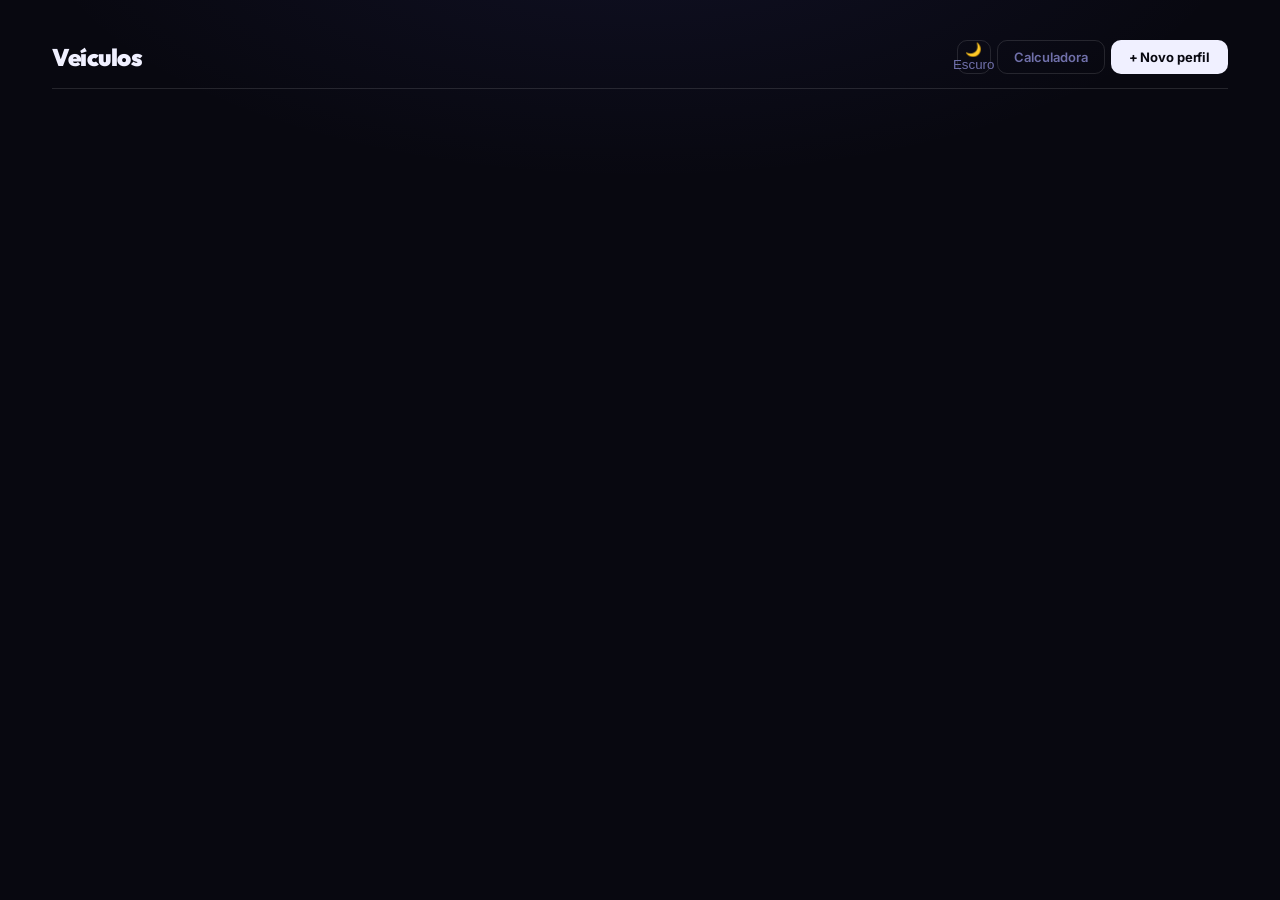
==== commit 5c57ff4e: "ola" ====
--- a/index.html
+++ b/index.html
@@ -5,7 +5,7 @@
 <meta name="viewport" content="width=device-width, initial-scale=1.0">
 <title>Gestão de Carrinhas</title>
 <link rel="icon" type="image/png" href="35.png">
-<link href="https://fonts.googleapis.com/css2?family=Bebas+Neue&family=Inter:wght@400;500;600&family=Space+Mono:wght@400;700&display=swap" rel="stylesheet">
+<link href="https://fonts.googleapis.com/css2?family=Outfit:wght@400;500;600;700;800&family=Inter:wght@400;500;600&family=Space+Mono:wght@400;700&display=swap" rel="stylesheet">
 <link rel="stylesheet" href="Carrinhas.css">
 </head>
 <body>
@@ -41,10 +41,11 @@
       </div>
     </div>
     <div class="header-actions">
-      <button class="btn-theme" id="btn-theme-carrinhas" onclick="toggleTheme()">🌙 Escuro</button>
-      <input class="search-input" id="search-carrinhas" type="text" placeholder="🔍 Pesquisar matrícula" oninput="filtrarCarrinhas(this.value)" />
-      <button class="btn-ghost btn-view-toggle" id="btn-view-toggle" onclick="toggleViewMode()" title="Alternar vista">⊞</button>
-      <button class="btn-ghost" onclick="exportarDados()">⬇ Exportar</button>
+      <button class="btn-theme" id="btn-theme-carrinhas" onclick="toggleTheme()" title="Tema"></button>
+      <input class="search-input" id="search-carrinhas" type="text" placeholder="Pesquisar..." oninput="filtrarCarrinhas(this.value)" />
+      <button class="btn-icon" id="btn-view-toggle" onclick="toggleViewMode()" title="Alternar vista"></button>
+      <button class="btn-icon btn-compact-toggle" id="btn-compact" onclick="toggleCompactMode()" title="Modo compacto" style="display:none;"></button>
+      <button class="btn-icon" onclick="exportarDados()" title="Exportar dados"></button>
       <button class="btn-ghost" onclick="abrirCalculadora()">Calculadora</button>
       <button class="btn-primary" onclick="abrirModalCarrinha()">+ Adicionar veículo</button>
     </div>
@@ -52,38 +53,34 @@
 
   <div id="sync-indicator" class="sync-indicator"></div>
 
+  <!-- Painel de estatísticas -->
+  <div id="stats-panel" class="stats-panel"></div>
+
   <div class="filtros-bar" id="filtros-bar">
-    <select class="filtro-select" id="filtro-marca" onchange="aplicarFiltros()">
-      <option value="">Todas as marcas</option>
-    </select>
-    <select class="filtro-select" id="filtro-tipo" onchange="aplicarFiltros()">
-      <option value="">Todos os tipos</option>
-      <option value="Carrinha">🚐 Carrinha</option>
-      <option value="Carro">🚗 Carro</option>
-      <option value="Mota">🏍️ Mota</option>
-      <option value="Barco">⛵ Barco</option>
-    </select>
-    <select class="filtro-select" id="filtro-carga" onchange="aplicarFiltros()">
-      <option value="">Toda a carga</option>
-      <option>Vazio</option>
-      <option>Petróleo</option>
-      <option>Ópio</option>
-      <option>Metafetamina</option>
-      <option>Cocaína</option>
-      <option>Materiais</option>
-      <option>Armas</option>
-      <option>Dinheiro Sujo</option>
-      <option>Erva</option>
-      <option>CAIXAS</option>
-      <option>Cenas Random</option>
-    </select>
-    <select class="filtro-select" id="filtro-status" onchange="aplicarFiltros()">
-      <option value="">Todos os status</option>
-      <option>Vazio</option>
-      <option>Processado</option>
-      <option>Não Processado</option>
-    </select>
-    <button class="filtro-limpar" id="filtro-limpar" onclick="limparFiltros()" style="display:none;">✕ Limpar</button>
+    <!-- Linha 1: Marca + Tipo + Limpar -->
+    <div class="filtros-row">
+      <select class="filtro-select" id="filtro-marca" onchange="aplicarFiltros()">
+        <option value="">Todas as marcas</option>
+      </select>
+      <select class="filtro-select" id="filtro-tipo" onchange="aplicarFiltros()">
+        <option value="">Todos os tipos</option>
+        <option value="Carrinha">🚐 Carrinha</option>
+        <option value="Carro">🚗 Carro</option>
+        <option value="Mota">🏍️ Mota</option>
+        <option value="Barco">⛵ Barco</option>
+      </select>
+      <button class="filtro-limpar" id="filtro-limpar" onclick="limparFiltros()" style="display:none;">✕ Limpar</button>
+    </div>
+    <!-- Linha 2: Carga multi-select -->
+    <div class="filtros-row">
+      <span class="filtro-section-label">Carga</span>
+      <div class="filtro-chips" id="filtro-carga-chips"></div>
+    </div>
+    <!-- Linha 3: Status multi-select -->
+    <div class="filtros-row">
+      <span class="filtro-section-label">Status</span>
+      <div class="filtro-chips" id="filtro-status-chips"></div>
+    </div>
   </div>
 
   <div id="carrinhas-grid" class="carrinhas-grid"></div>
@@ -121,24 +118,42 @@
               <option value="petroleo">Petróleo</option>
             </select>
           </div>
-          <div class="calc-field" style="max-width:100px;">
+          <div class="calc-field" style="max-width:110px;">
             <label>Quantidade</label>
             <input id="c-qtd" type="number" min="1" value="1" oninput="calcDrogas()" />
           </div>
         </div>
-        <div class="calc-field">
-          <label>Tipo</label>
-          <select id="c-tipo" onchange="calcDrogas()">
-            <option value="civil">Civil</option>
-            <option value="limpo">Contratado Limpo</option>
-            <option value="sujo">Contratado Sujo</option>
-          </select>
-        </div>
       </div>
-      <div class="calc-result">
-        <div class="calc-total" id="calc-droga-total">—</div>
-        <div class="calc-detail" id="calc-droga-detail"></div>
-      </div>
+      <table class="calc-table">
+        <thead>
+          <tr>
+            <th>Tipo</th>
+            <th>Unitário</th>
+            <th id="calc-droga-th-qtd">(1×)</th>
+            <th id="calc-droga-th-car">Carrinha (600×)</th>
+          </tr>
+        </thead>
+        <tbody>
+          <tr class="calc-tr-org">
+            <td>Organização</td>
+            <td id="cd-unit-sujo">—</td>
+            <td id="cd-total-sujo">—</td>
+            <td id="cd-car-sujo">—</td>
+          </tr>
+          <tr class="calc-tr-cont">
+            <td>Contratados</td>
+            <td id="cd-unit-limpo">—</td>
+            <td id="cd-total-limpo">—</td>
+            <td id="cd-car-limpo">—</td>
+          </tr>
+          <tr class="calc-tr-civil">
+            <td>Civil</td>
+            <td id="cd-unit-civil">—</td>
+            <td id="cd-total-civil">—</td>
+            <td id="cd-car-civil">—</td>
+          </tr>
+        </tbody>
+      </table>
     </div>
 
     <!-- ARMAS -->
@@ -165,24 +180,39 @@
               <option value="spaz12">Spaz 12</option>
             </select>
           </div>
-          <div class="calc-field" style="max-width:100px;">
+          <div class="calc-field" style="max-width:110px;">
             <label>Quantidade</label>
             <input id="c-arma-qtd" type="number" min="1" value="1" oninput="calcArmas()" />
           </div>
         </div>
-        <div class="calc-field">
-          <label>Tipo</label>
-          <select id="c-arma-tipo" onchange="calcArmas()">
-            <option value="civil">Civil</option>
-            <option value="com_mat">Contratado com Materiais</option>
-            <option value="sem_mat">Contratado sem Materiais</option>
-          </select>
-        </div>
       </div>
-      <div class="calc-result">
-        <div class="calc-total" id="calc-arma-total">—</div>
-        <div class="calc-detail" id="calc-arma-detail"></div>
-      </div>
+      <table class="calc-table">
+        <thead>
+          <tr>
+            <th>Tipo</th>
+            <th>Unitário</th>
+            <th id="calc-arma-th-qtd">(1×)</th>
+          </tr>
+        </thead>
+        <tbody>
+          <tr class="calc-tr-civil">
+            <td>Civil</td>
+            <td id="ca-unit-civil">—</td>
+            <td id="ca-total-civil">—</td>
+          </tr>
+          <tr class="calc-tr-cont">
+            <td>Com Materiais</td>
+            <td id="ca-unit-com">—</td>
+            <td id="ca-total-com">—</td>
+          </tr>
+          <tr class="calc-tr-org">
+            <td>Sem Materiais</td>
+            <td id="ca-unit-sem">—</td>
+            <td id="ca-total-sem">—</td>
+          </tr>
+        </tbody>
+      </table>
+      <div class="calc-materiais" id="ca-materiais"></div>
     </div>
 
     <!-- ACESSÓRIOS -->
@@ -203,24 +233,39 @@
               <option value="id_falso">ID Falso</option>
             </select>
           </div>
-          <div class="calc-field" style="max-width:100px;">
+          <div class="calc-field" style="max-width:110px;">
             <label>Quantidade</label>
             <input id="c-acessorio-qtd" type="number" min="1" value="1" oninput="calcAcessorios()" />
           </div>
         </div>
-        <div class="calc-field">
-          <label>Tipo</label>
-          <select id="c-acessorio-tipo" onchange="calcAcessorios()">
-            <option value="civil">Civil</option>
-            <option value="com_mat">Contratado com Materiais</option>
-            <option value="sem_mat">Contratado sem Materiais</option>
-          </select>
-        </div>
       </div>
-      <div class="calc-result">
-        <div class="calc-total" id="calc-acessorio-total">—</div>
-        <div class="calc-detail" id="calc-acessorio-detail"></div>
-      </div>
+      <table class="calc-table">
+        <thead>
+          <tr>
+            <th>Tipo</th>
+            <th>Unitário</th>
+            <th id="calc-ac-th-qtd">(1×)</th>
+          </tr>
+        </thead>
+        <tbody>
+          <tr class="calc-tr-civil">
+            <td>Civil</td>
+            <td id="ac-unit-civil">—</td>
+            <td id="ac-total-civil">—</td>
+          </tr>
+          <tr class="calc-tr-cont">
+            <td>Com Materiais</td>
+            <td id="ac-unit-com">—</td>
+            <td id="ac-total-com">—</td>
+          </tr>
+          <tr class="calc-tr-org">
+            <td>Sem Materiais</td>
+            <td id="ac-unit-sem">—</td>
+            <td id="ac-total-sem">—</td>
+          </tr>
+        </tbody>
+      </table>
+      <div class="calc-materiais" id="ac-materiais"></div>
     </div>
   </div>
 </div>
@@ -254,6 +299,9 @@
       <input id="m-senha-input" type="password" placeholder="Introduz a palavra-passe..." />
     </div>
     <p class="senha-erro" id="senha-erro" style="display:none;">Palavra-passe incorreta.</p>
+    <label class="lembrar-label">
+      <input type="checkbox" id="cb-lembrar" /> Lembrar nesta sessão
+    </label>
     <div class="modal-actions">
       <button class="btn-ghost" onclick="fecharModal('modal-senha')">Cancelar</button>
       <button class="btn-primary" onclick="confirmarSenha()">Entrar</button>
@@ -370,9 +418,31 @@
   </div>
 </div>
 
+<!-- Modal: Histórico -->
+<div class="modal-overlay" id="modal-historico" onclick="if(event.target===this)fecharModal('modal-historico')">
+  <div class="modal modal-historico-card">
+    <h3 id="modal-historico-titulo">Histórico</h3>
+    <div id="historico-lista" class="historico-lista"></div>
+    <div class="modal-actions">
+      <button class="btn-primary" onclick="fecharModal('modal-historico')">Fechar</button>
+    </div>
+  </div>
+</div>
+
 <!-- Lightbox -->
 <div id="lightbox" class="lightbox" onclick="fecharLightbox()" style="display:none;">
   <img id="lightbox-img" src="" />
+</div>
+
+<!-- Modal: Confirmação -->
+<div class="modal-overlay" id="modal-confirm" onclick="if(event.target===this)_confirmReject()">
+  <div class="modal modal-confirm-card">
+    <p class="confirm-msg" id="confirm-msg">Tens a certeza?</p>
+    <div class="modal-actions">
+      <button class="btn-ghost" onclick="_confirmReject()">Cancelar</button>
+      <button class="btn-confirm-ok" id="confirm-ok-btn" onclick="_confirmResolve()">Confirmar</button>
+    </div>
+  </div>
 </div>
 
 <div class="toast" id="toast"></div>
--- a/Carrinhas.css
+++ b/Carrinhas.css
@@ -1,62 +1,64 @@
-@import url('https://fonts.googleapis.com/css2?family=Bebas+Neue&family=Inter:wght@400;500;600&family=Space+Mono:wght@400;700&display=swap');
-
-/* ── DARK (padrão) ──────────────────────────────────── */
+@import url('https://fonts.googleapis.com/css2?family=Outfit:wght@400;500;600;700;800;900&family=Inter:wght@400;500;600;700&family=Space+Mono:wght@400;700&display=swap');
+
+/* ═══════════════════════════════════════════════════════
+   VARIÁVEIS — DARK
+═══════════════════════════════════════════════════════ */
 :root {
-  --bg:           #080808;
-  --surface:      #101010;
-  --surface2:     #181818;
-  --surface3:     #202020;
-  --border:       #2a2a2a;
-  --border2:      #3a3a3a;
-  --text:         #f0f0f0;
-  --text-muted:   #888888;
-  --text-dim:     #404040;
+  --bg:           #080810;
+  --surface:      #0f0f1a;
+  --surface2:     #16162a;
+  --surface3:     #1e1e35;
+  --border:       #ffffff0f;
+  --border2:      #ffffff1e;
+  --text:         #f0f0ff;
+  --text-muted:   #7070aa;
+  --text-dim:     #383858;
   --accent:       #ffffff;
-  --accent-hover: #dddddd;
-  --accent-light: #ffffff10;
-  --accent-glow:  #ffffff18;
+  --accent-light: #ffffff0d;
   --green:        #4ade80;
-  --green-dim:    #4ade8018;
+  --green-bg:     #4ade8018;
   --red:          #f87171;
-  --red-dim:      #f8717118;
+  --red-bg:       #f8717118;
   --yellow:       #fbbf24;
-  --yellow-dim:   #fbbf2418;
-  --shadow:       0 2px 12px rgba(0,0,0,.6);
-  --shadow-lg:    0 8px 40px rgba(0,0,0,.8);
-  --radius:       4px;
-  --radius-lg:    6px;
+  --yellow-bg:    #fbbf2418;
+  --shadow:       0 2px 20px rgba(0,0,0,.6);
+  --shadow-lg:    0 12px 60px rgba(0,0,0,.8);
+  --shadow-card:  0 4px 24px rgba(0,0,0,.5);
+  --radius:       10px;
+  --radius-lg:    16px;
+  --radius-xl:    999px;
   --font:         'Inter', sans-serif;
-  --font-title:   'Bebas Neue', sans-serif;
+  --font-title:   'Outfit', sans-serif;
   --mono:         'Space Mono', monospace;
 }
 
-/* ── LIGHT (invertido) ──────────────────────────────── */
 [data-theme="light"] {
-  --bg:           #f8f8f8;
+  --bg:           #f2f2fa;
   --surface:      #ffffff;
-  --surface2:     #f0f0f0;
-  --surface3:     #e8e8e8;
-  --border:       #d8d8d8;
-  --border2:      #c0c0c0;
-  --text:         #080808;
-  --text-muted:   #555555;
-  --text-dim:     #aaaaaa;
-  --accent:       #000000;
-  --accent-hover: #222222;
-  --accent-light: #00000010;
-  --accent-glow:  #00000018;
+  --surface2:     #f6f6fd;
+  --surface3:     #eeeef8;
+  --border:       #0000000e;
+  --border2:      #0000001e;
+  --text:         #08080f;
+  --text-muted:   #5050a0;
+  --text-dim:     #aaaacc;
+  --accent:       #08080f;
+  --accent-light: #08080f0d;
   --green:        #16a34a;
-  --green-dim:    #16a34a18;
+  --green-bg:     #16a34a18;
   --red:          #dc2626;
-  --red-dim:      #dc262618;
+  --red-bg:       #dc262618;
   --yellow:       #ca8a04;
-  --yellow-dim:   #ca8a0418;
-  --shadow:       0 2px 8px rgba(0,0,0,.08);
-  --shadow-lg:    0 8px 32px rgba(0,0,0,.12);
-}
-
-/* ── BASE ───────────────────────────────────────────── */
-* { box-sizing: border-box; margin: 0; padding: 0; }
+  --yellow-bg:    #ca8a0418;
+  --shadow:       0 2px 16px rgba(0,0,0,.06);
+  --shadow-lg:    0 12px 48px rgba(0,0,0,.14);
+  --shadow-card:  0 2px 20px rgba(0,0,0,.07);
+}
+
+/* ═══════════════════════════════════════════════════════
+   BASE
+═══════════════════════════════════════════════════════ */
+*, *::before, *::after { box-sizing: border-box; margin: 0; padding: 0; }
 
 body {
   background: var(--bg);
@@ -65,55 +67,59 @@
   font-size: 14px;
   line-height: 1.5;
   min-height: 100vh;
-  padding: 40px 48px;
-  transition: background .25s, color .25s;
+  padding: 40px 52px;
+  transition: background .3s, color .3s;
   -webkit-font-smoothing: antialiased;
-}
-
-/* ── HEADER ─────────────────────────────────────────── */
+  background-image: radial-gradient(ellipse 80% 50% at 50% -10%, rgba(99,102,241,.09) 0%, transparent 60%);
+  background-attachment: fixed;
+}
+[data-theme="light"] body, [data-theme="light"] {
+  background-image: radial-gradient(ellipse 80% 50% at 50% -10%, rgba(99,102,241,.05) 0%, transparent 60%);
+}
+
+/* ═══════════════════════════════════════════════════════
+   HEADER
+═══════════════════════════════════════════════════════ */
 header {
   display: flex;
   align-items: center;
   justify-content: space-between;
-  margin-bottom: 32px;
-  padding-bottom: 20px;
-  border-bottom: 2px solid var(--accent);
-}
-
-.header-left  { display: flex; align-items: center; gap: 16px; }
-.header-actions { display: flex; gap: 8px; align-items: center; }
+  margin-bottom: 20px;
+  padding-bottom: 14px;
+  border-bottom: 1px solid var(--border2);
+}
+.header-left  { display: flex; align-items: center; gap: 14px; }
+.header-actions { display: flex; gap: 6px; align-items: center; flex-wrap: wrap; }
 
 h1 {
   font-family: var(--font-title);
-  font-size: 36px;
-  font-weight: 400;
-  color: var(--accent);
-  letter-spacing: 4px;
+  font-size: 24px;
+  font-weight: 900;
+  color: var(--text);
+  letter-spacing: -0.5px;
   line-height: 1;
 }
-
-.subtitle {
-  font-size: 11px;
-  color: var(--text-muted);
-  margin-top: 3px;
-  font-family: var(--mono);
-  letter-spacing: 0.05em;
-}
-
-/* ── BOTÕES ─────────────────────────────────────────── */
+.subtitle { font-size: 11px; color: var(--text-muted); margin-top: 2px; font-weight: 500; }
+
+/* ═══════════════════════════════════════════════════════
+   BOTÕES
+═══════════════════════════════════════════════════════ */
 .btn-primary {
-  background: var(--accent);
+  background: var(--text);
   color: var(--bg);
   border: none;
   border-radius: var(--radius);
   font-family: var(--font);
   font-size: 13px;
-  font-weight: 600;
-  padding: 9px 18px;
+  font-weight: 700;
+  padding: 7px 18px;
+  height: 34px;
   cursor: pointer;
   transition: opacity .15s, transform .1s;
-}
-.btn-primary:hover  { opacity: .85; }
+  white-space: nowrap;
+  letter-spacing: -0.01em;
+}
+.btn-primary:hover  { opacity: .82; }
 .btn-primary:active { transform: scale(.97); }
 
 .btn-ghost {
@@ -123,549 +129,757 @@
   color: var(--text-muted);
   font-family: var(--font);
   font-size: 13px;
-  font-weight: 500;
-  padding: 8px 16px;
+  font-weight: 600;
+  padding: 0 16px;
+  height: 34px;
   cursor: pointer;
-  transition: border-color .15s, color .15s;
-}
-.btn-ghost:hover { border-color: var(--accent); color: var(--accent); }
+  transition: border-color .15s, color .15s, background .15s;
+  white-space: nowrap;
+}
+.btn-ghost:hover { border-color: var(--text-muted); color: var(--text); background: var(--accent-light); }
 
 .btn-back {
   background: transparent;
-  border: 1px solid var(--border);
+  border: 1px solid var(--border2);
   border-radius: var(--radius);
   color: var(--text-muted);
-  font-family: var(--mono);
   font-size: 12px;
-  padding: 7px 13px;
+  font-weight: 600;
+  padding: 0 14px;
+  height: 34px;
   cursor: pointer;
+  font-family: var(--font);
   transition: border-color .15s, color .15s;
 }
-.btn-back:hover { border-color: var(--accent); color: var(--accent); }
+.btn-back:hover { border-color: var(--text-muted); color: var(--text); }
 
 .btn-theme {
   background: transparent;
   border: 1px solid var(--border2);
   border-radius: var(--radius);
-  padding: 8px 14px;
-  font-size: 12px;
-  font-family: var(--mono);
+  width: 34px; height: 34px;
+  display: flex; align-items: center; justify-content: center;
   cursor: pointer;
   color: var(--text-muted);
-  transition: border-color .15s, color .15s;
-}
-.btn-theme:hover { border-color: var(--accent); color: var(--accent); }
-
-/* ── SEARCH ─────────────────────────────────────────── */
+  transition: border-color .15s, color .15s, background .15s;
+  padding: 0; flex-shrink: 0;
+}
+.btn-theme:hover { border-color: var(--text-muted); color: var(--text); background: var(--accent-light); }
+.btn-theme svg { display: block; }
+.btn-view-toggle { font-size: 16px; padding: 8px 12px; }
+.btn-compact-toggle { font-size: 14px; padding: 8px 10px; }
+
+.btn-icon {
+  background: transparent;
+  border: 1px solid var(--border2);
+  border-radius: var(--radius);
+  color: var(--text-muted);
+  width: 34px; height: 34px;
+  display: flex; align-items: center; justify-content: center;
+  cursor: pointer;
+  transition: border-color .15s, color .15s, background .15s;
+  flex-shrink: 0;
+  padding: 0;
+}
+.btn-icon:hover { border-color: var(--text-muted); color: var(--text); background: var(--accent-light); }
+.btn-icon svg { display: block; }
+
+/* ═══════════════════════════════════════════════════════
+   SEARCH
+═══════════════════════════════════════════════════════ */
 .search-input {
   background: var(--surface2);
-  border: 1px solid var(--border);
+  border: 1px solid var(--border2);
   border-radius: var(--radius);
   color: var(--text);
-  font-family: var(--mono);
-  font-size: 12px;
-  padding: 7px 12px;
+  font-family: var(--font);
+  font-size: 13px;
+  font-weight: 500;
+  padding: 0 14px;
+  height: 34px;
   outline: none;
-  width: 180px;
-  transition: border-color .15s, width .2s;
-}
-.search-input:focus { border-color: var(--accent); width: 220px; }
+  width: 190px;
+  transition: border-color .2s, width .25s, box-shadow .2s;
+}
+.search-input:focus {
+  border-color: var(--text-muted);
+  width: 240px;
+  box-shadow: 0 0 0 3px var(--accent-light);
+}
 .search-input::placeholder { color: var(--text-dim); }
 
-.btn-view-toggle { font-size: 16px; padding: 7px 11px; }
-
-/* ── SYNC INDICATOR ─────────────────────────────────── */
-.sync-indicator {
-  font-family: var(--mono);
-  font-size: 11px;
-  height: 20px;
-  margin-bottom: 8px;
-  transition: color .2s;
-}
+/* ═══════════════════════════════════════════════════════
+   SYNC
+═══════════════════════════════════════════════════════ */
+.sync-indicator { font-size: 12px; font-weight: 500; height: 20px; margin-bottom: 10px; transition: color .2s; }
 .sync-saving { color: var(--text-muted); }
-.sync-ok     { color: var(--accent); }
-
-/* ── FILTROS ─────────────────────────────────────────── */
-.filtros-bar {
+.sync-ok     { color: var(--green); }
+
+/* ═══════════════════════════════════════════════════════
+   STATS PANEL — chips flutuantes coloridos
+═══════════════════════════════════════════════════════ */
+.stats-panel {
   display: flex;
   align-items: center;
   gap: 8px;
   flex-wrap: wrap;
   margin-bottom: 16px;
-  padding: 10px 14px;
+}
+
+.stat-item {
+  display: flex;
+  align-items: center;
+  gap: 8px;
   background: var(--surface);
-  border: 1px solid var(--border);
+  border: 1px solid var(--border2);
+  border-radius: var(--radius-xl);
+  padding: 8px 18px 8px 14px;
+  box-shadow: var(--shadow);
+}
+
+.stat-val {
+  font-size: 22px;
+  font-family: var(--font-title);
+  font-weight: 900;
+  color: var(--text);
+  line-height: 1;
+  letter-spacing: -1px;
+}
+.stat-val.stat-green  { color: var(--green); }
+.stat-val.stat-yellow { color: var(--yellow); }
+
+.stat-label {
+  font-size: 10px;
+  font-weight: 700;
+  text-transform: uppercase;
+  letter-spacing: 0.1em;
+  color: var(--text-dim);
+  white-space: nowrap;
+}
+
+.stat-carga-chip {
+  display: flex;
+  align-items: center;
+  gap: 6px;
+  border-radius: var(--radius-xl);
+  padding: 5px 12px 5px 10px;
+  font-size: 12px;
+  font-weight: 700;
+  font-family: var(--font);
+  white-space: nowrap;
+  cursor: pointer;
+  transition: opacity .15s, transform .12s;
+  border: 1px solid transparent;
+}
+.stat-carga-chip:hover { opacity: .82; transform: scale(.96); }
+
+.stat-carga-count {
+  font-size: 15px;
+  font-family: var(--font-title);
+  font-weight: 900;
+  letter-spacing: -0.5px;
+}
+
+/* ═══════════════════════════════════════════════════════
+   FILTROS
+═══════════════════════════════════════════════════════ */
+.filtros-bar {
+  display: flex;
+  flex-direction: column;
+  gap: 10px;
+  margin-bottom: 28px;
+  padding: 14px 18px;
+  background: var(--surface);
+  border: 1px solid var(--border2);
   border-radius: var(--radius-lg);
-}
-
+  box-shadow: var(--shadow);
+}
+.filtros-row { display: flex; align-items: center; gap: 8px; flex-wrap: wrap; }
 .filtro-select {
   background: var(--surface2);
-  border: 1px solid var(--border);
+  border: 1px solid var(--border2);
   border-radius: var(--radius);
   color: var(--text);
-  font-family: var(--mono);
-  font-size: 12px;
-  padding: 6px 10px;
+  font-family: var(--font);
+  font-size: 13px;
+  font-weight: 600;
+  padding: 6px 12px;
   outline: none;
   cursor: pointer;
+  height: 32px;
   transition: border-color .15s;
 }
-.filtro-select:focus { border-color: var(--accent); }
+.filtro-select:focus { border-color: var(--text-muted); }
+.filtro-section-label {
+  font-size: 10px; font-weight: 700;
+  color: var(--text-dim); text-transform: uppercase;
+  letter-spacing: 0.1em; flex-shrink: 0; min-width: 50px;
+}
+.filtro-chips { display: flex; gap: 6px; flex-wrap: wrap; }
+.filtro-chip {
+  background: var(--surface2);
+  border: 1px solid var(--border2);
+  border-radius: var(--radius-xl);
+  color: var(--text-muted);
+  font-size: 12px; font-weight: 600;
+  padding: 5px 14px; cursor: pointer;
+  transition: all .15s; user-select: none; font-family: var(--font);
+}
+.filtro-chip:hover { color: var(--text); border-color: var(--text-dim); }
+.filtro-chip.active { background: var(--text); border-color: var(--text); color: var(--bg); }
+
+.filtro-chip[data-carga="Petróleo"].active     { background: #22c55e; border-color: #22c55e; color: #fff; }
+.filtro-chip[data-carga="Ópio"].active         { background: #818cf8; border-color: #818cf8; color: #fff; }
+.filtro-chip[data-carga="Metafetamina"].active { background: #d946ef; border-color: #d946ef; color: #fff; }
+.filtro-chip[data-carga="Cocaína"].active      { background: #f59e0b; border-color: #f59e0b; color: #fff; }
+.filtro-chip[data-carga="Materiais"].active    { background: #ef4444; border-color: #ef4444; color: #fff; }
+.filtro-chip[data-carga="Armas"].active        { background: #3b82f6; border-color: #3b82f6; color: #fff; }
+.filtro-chip[data-carga="Dinheiro Sujo"].active{ background: #10b981; border-color: #10b981; color: #fff; }
+.filtro-chip[data-carga="Erva"].active         { background: #84cc16; border-color: #84cc16; color: #fff; }
+.filtro-chip[data-carga="CAIXAS"].active       { background: #eab308; border-color: #eab308; color: #fff; }
+.filtro-chip[data-carga="Cenas Random"].active { background: #ec4899; border-color: #ec4899; color: #fff; }
+.filtro-chip[data-carga="Vazio"].active        { background: var(--text-muted); border-color: var(--text-muted); color: var(--bg); }
+.filtro-chip[data-status="Processado"].active     { background: var(--green);  border-color: var(--green);  color: #fff; }
+.filtro-chip[data-status="Não Processado"].active { background: var(--yellow); border-color: var(--yellow); color: #fff; }
+.filtro-chip[data-status="Vazio"].active          { background: var(--text-muted); border-color: var(--text-muted); color: var(--bg); }
 
 .filtro-limpar {
-  background: transparent;
-  border: 1px solid var(--border2);
-  border-radius: var(--radius);
-  color: var(--text-muted);
-  font-family: var(--font);
-  font-size: 12px;
-  font-weight: 600;
-  padding: 6px 12px;
-  cursor: pointer;
-  margin-left: auto;
-  transition: border-color .15s, color .15s;
+  background: transparent; border: 1px solid var(--border2);
+  border-radius: var(--radius); color: var(--text-muted);
+  font-size: 12px; font-weight: 700; padding: 5px 14px;
+  cursor: pointer; font-family: var(--font);
+  transition: border-color .15s, color .15s; margin-left: auto;
 }
 .filtro-limpar:hover { border-color: var(--red); color: var(--red); }
 
-/* ── PERFIS ──────────────────────────────────────────── */
-.perfis-grid {
-  display: grid;
-  grid-template-columns: repeat(auto-fill, minmax(200px, 1fr));
-  gap: 12px;
-}
+/* ═══════════════════════════════════════════════════════
+   PERFIS
+═══════════════════════════════════════════════════════ */
+@keyframes perfil-in {
+  from { opacity: 0; transform: translateY(14px) scale(.97); }
+  to   { opacity: 1; transform: none; }
+}
+
+.perfis-grid { display: grid; grid-template-columns: repeat(auto-fill, minmax(210px, 1fr)); gap: 14px; }
 
 .perfil-card {
-  background: var(--surface);
-  border: 1px solid var(--border);
-  border-radius: var(--radius-lg);
-  padding: 20px;
-  cursor: pointer;
-  position: relative;
-  box-shadow: var(--shadow);
-  transition: border-color .2s, transform .15s;
-}
-.perfil-card:hover {
-  border-color: var(--accent);
-  transform: translateY(-2px);
-}
+  background: var(--surface); border: 1px solid var(--border2);
+  border-radius: var(--radius-lg); padding: 22px 20px 18px;
+  cursor: pointer; position: relative; box-shadow: var(--shadow);
+  transition: border-color .2s, transform .22s cubic-bezier(.2,.8,.4,1), box-shadow .22s;
+  overflow: hidden;
+  animation: perfil-in .35s cubic-bezier(.2,.8,.4,1) both;
+}
+.perfil-card:hover { border-color: rgba(99,102,241,.4); transform: translateY(-4px); box-shadow: var(--shadow-lg); }
+
+/* Fundo desfocado com foto do perfil */
+.perfil-bg {
+  position: absolute; inset: 0;
+  background-size: cover; background-position: center;
+  filter: blur(24px) saturate(.6);
+  opacity: .12; pointer-events: none;
+  transition: opacity .2s;
+}
+.perfil-card:hover .perfil-bg { opacity: .2; }
 
 .perfil-avatar {
-  width: 42px; height: 42px;
-  border-radius: var(--radius);
-  background: var(--accent-light);
-  border: 1px solid var(--accent);
+  width: 52px; height: 52px; border-radius: var(--radius);
+  background: linear-gradient(135deg, rgba(99,102,241,.3), rgba(168,85,247,.3));
+  border: 1px solid var(--border2);
   display: flex; align-items: center; justify-content: center;
-  font-family: var(--font-title);
-  font-size: 22px; font-weight: 400;
-  color: var(--accent);
-  margin-bottom: 12px;
+  font-family: var(--font-title); font-size: 26px; font-weight: 900;
+  color: var(--text); margin-bottom: 14px;
   position: relative; overflow: hidden; cursor: pointer;
 }
-
-.perfil-avatar-img {
-  width: 100%; height: 100%;
-  object-fit: cover; border-radius: inherit; display: block;
-}
-
+.perfil-avatar-img { width: 100%; height: 100%; object-fit: cover; border-radius: inherit; display: block; }
 .perfil-avatar-overlay {
-  position: absolute; inset: 0;
-  background: rgba(0,0,0,.55);
-  border-radius: inherit;
-  display: flex; align-items: center; justify-content: center;
-  font-size: 14px; color: #fff;
-  opacity: 0; transition: opacity .15s;
+  position: absolute; inset: 0; background: rgba(0,0,0,.6);
+  border-radius: inherit; display: flex; align-items: center; justify-content: center;
+  font-size: 14px; color: #fff; opacity: 0; transition: opacity .15s;
 }
 .perfil-avatar:hover .perfil-avatar-overlay { opacity: 1; }
 
 .perfil-nome {
-  font-family: var(--font-title);
-  font-size: 18px; font-weight: 400;
-  color: var(--text); margin-bottom: 4px;
-  letter-spacing: 2px;
-}
-.perfil-lock { font-size: 11px; opacity: .5; }
-
-.perfil-card-footer {
-  display: flex; align-items: center;
-  justify-content: space-between; margin-top: 4px;
-}
-.perfil-info { font-size: 11px; color: var(--text-muted); font-family: var(--mono); }
+  font-family: var(--font-title); font-size: 20px; font-weight: 900;
+  color: var(--text); margin-bottom: 10px; letter-spacing: -0.4px;
+  line-height: 1.1;
+}
+.perfil-lock { font-size: 11px; opacity: .4; vertical-align: middle; }
+
+/* Barra de progresso de uso */
+.perfil-usage { display: flex; align-items: center; gap: 8px; margin-bottom: 12px; }
+.perfil-usage-bar {
+  flex: 1; height: 4px; border-radius: 2px;
+  background: var(--surface3); overflow: hidden;
+}
+.perfil-usage-fill {
+  height: 100%; border-radius: 2px;
+  background: linear-gradient(90deg, #6366f1, #a855f7);
+  transition: width .6s cubic-bezier(.2,.8,.4,1);
+}
+.perfil-info { font-size: 11px; color: var(--text-muted); font-weight: 600; white-space: nowrap; }
 
 .perfil-del {
-  position: absolute; top: 10px; right: 10px;
-  background: none; border: none;
-  color: var(--text-dim); font-size: 16px;
-  cursor: pointer; padding: 3px 6px; border-radius: var(--radius);
-  line-height: 1; transition: color .15s, background .15s;
-}
-.perfil-del:hover { color: var(--red); background: var(--red-dim); }
+  position: absolute; top: 12px; right: 12px; background: none; border: none;
+  color: var(--text-dim); font-size: 16px; cursor: pointer;
+  padding: 3px 6px; border-radius: var(--radius); line-height: 1;
+  transition: color .15s, background .15s;
+}
+.perfil-del:hover { color: var(--red); background: var(--red-bg); }
 
 .perfil-senha-btn {
-  background: none; border: none;
-  font-size: 13px; cursor: pointer;
-  padding: 3px 5px; border-radius: 4px;
-  opacity: .35; transition: opacity .15s;
-}
-.perfil-senha-btn:hover { opacity: 1; }
-
-/* ── TABELA ──────────────────────────────────────────── */
-.table-wrap {
-  border: 1px solid var(--border);
-  border-radius: var(--radius-lg);
-  overflow: hidden;
-  box-shadow: var(--shadow);
-}
-
+  background: none; border: none; font-size: 13px; cursor: pointer;
+  padding: 3px 5px; border-radius: 4px; opacity: .3; transition: opacity .15s;
+  position: absolute; bottom: 14px; right: 14px;
+}
+.perfil-senha-btn:hover { opacity: .8; }
+.perfil-card-btns { position: absolute; top: 12px; right: 12px; display: flex; gap: 4px; }
+.perfil-edit-btn { background: none; border: none; font-size: 13px; cursor: pointer; padding: 3px 5px; border-radius: 4px; color: var(--text-dim); transition: color .15s; }
+.perfil-edit-btn:hover { color: var(--text); }
+
+/* ═══════════════════════════════════════════════════════
+   TABELA
+═══════════════════════════════════════════════════════ */
+.table-wrap { border: 1px solid var(--border2); border-radius: var(--radius-lg); overflow: hidden; box-shadow: var(--shadow); }
 table { width: 100%; border-collapse: collapse; background: var(--surface); }
-
-thead tr { background: var(--surface2); border-bottom: 2px solid var(--accent); }
-
-th {
-  font-family: var(--font-title);
-  font-size: 13px;
-  letter-spacing: 2px;
-  color: var(--text-muted);
-  padding: 12px 16px;
-  text-align: left;
-  font-weight: 400;
-  white-space: nowrap;
-}
-
+thead tr { background: var(--surface2); border-bottom: 1px solid var(--border2); }
+th { font-size: 10px; font-weight: 700; letter-spacing: 0.1em; text-transform: uppercase; color: var(--text-dim); padding: 12px 16px; text-align: left; white-space: nowrap; font-family: var(--font); }
 tbody tr { border-bottom: 1px solid var(--border); transition: background .1s; }
 tbody tr:last-child { border-bottom: none; }
 tbody tr:hover { background: var(--surface2); }
-
-td { padding: 10px 16px; vertical-align: middle; font-size: 13px; color: var(--text); }
-
+td { padding: 11px 16px; vertical-align: middle; font-size: 13px; color: var(--text); }
 td.td-matricula { font-family: var(--mono); font-size: 13px; font-weight: 700; white-space: nowrap; cursor: pointer; }
-td.td-matricula:hover { color: var(--accent); }
-td.td-notas  { color: var(--text-muted); font-size: 12px; font-family: var(--mono); }
-td.td-estado { font-family: var(--mono); font-size: 12px; color: var(--text-muted); }
+td.td-matricula:hover { text-decoration: underline dashed; }
+td.td-notas  { color: var(--text-muted); font-size: 12px; }
+td.td-estado { font-size: 12px; color: var(--text-muted); }
 td.td-actions { width: 40px; text-align: center; }
-
-.td-drag-handle {
-  color: var(--text-dim); cursor: grab;
-  font-size: 14px; width: 20px;
-  text-align: center; padding: 10px 4px !important;
-  user-select: none;
-}
+.td-drag-handle { color: var(--text-dim); cursor: grab; font-size: 14px; width: 20px; text-align: center; padding: 11px 4px !important; user-select: none; }
 tr[data-id]:hover .td-drag-handle { color: var(--text-muted); }
 tr.row-dragging { opacity: .4; }
-tr.row-drag-over td { border-top: 2px solid var(--accent); }
-
-td.td-marca-edit { font-family: var(--mono); font-size: 12px; color: var(--text-muted); cursor: pointer; }
-td.td-marca-edit:hover { color: var(--accent); }
-
-/* ── BADGES ──────────────────────────────────────────── */
+tr.row-drag-over td { border-top: 2px solid var(--text-muted); }
+td.td-marca-edit { font-size: 12px; color: var(--text-muted); cursor: pointer; font-weight: 600; }
+td.td-marca-edit:hover { color: var(--text); }
+th.sortable { cursor: pointer; user-select: none; transition: color .15s; }
+th.sortable:hover { color: var(--text); }
+th.sortable.sort-asc::after  { content: ' ↑'; color: var(--text-muted); }
+th.sortable.sort-desc::after { content: ' ↓'; color: var(--text-muted); }
+.table-wrap.compact td  { padding: 6px 12px; font-size: 12px; }
+.table-wrap.compact th  { padding: 8px 12px; }
+.table-wrap.compact .td-thumb { width: 26px; height: 26px; }
+.table-wrap.compact .btn-add-img { width: 22px; height: 22px; font-size: 12px; }
+
+/* ═══════════════════════════════════════════════════════
+   BADGES
+═══════════════════════════════════════════════════════ */
 .badge-carga, .badge-status {
-  display: inline-block; padding: 2px 9px;
-  border-radius: var(--radius);
-  font-size: 11px; font-weight: 500;
-  white-space: nowrap; font-family: var(--mono);
-}
-
-.carga-vazio     { background: var(--surface3); color: var(--text-dim); }
-.carga-petroleo  { background: #0a1a0a; color: #4ade80; border: 1px solid #1c3a1c; }
-.carga-opio      { background: #0c0b1e; color: #818cf8; border: 1px solid #1c1c3a; }
-.carga-meta      { background: #1a0b1e; color: #e879f9; border: 1px solid #3a1c3a; }
-.carga-cocaina   { background: #1c1a0a; color: #fbbf24; border: 1px solid #3a3a1c; }
-.carga-materiais { background: #1c0a0a; color: #f87171; border: 1px solid #3a1c1c; }
-.carga-armas     { background: #0a1020; color: #60a5fa; border: 1px solid #1c253a; }
-.carga-dinheiro  { background: #0a1c12; color: #34d399; border: 1px solid #1c3a20; }
-.carga-erva      { background: #0a1c0e; color: #86efac; border: 1px solid #1c3a20; }
-.carga-caixas    { background: #1c180a; color: #fcd34d; border: 1px solid #3a2e1c; }
-.carga-random    { background: #1c0a18; color: #f9a8d4; border: 1px solid #3a1c30; }
-
-.status-vazio       { background: var(--surface3); color: var(--text-dim); }
-.status-processado  { background: var(--green-dim); color: var(--green); border: 1px solid #1c3a20; }
-.status-nprocessado { background: var(--yellow-dim); color: var(--yellow); border: 1px solid #3a2e1c; }
-
-/* ── SELECT / INPUT INLINE ──────────────────────────── */
+  display: inline-block; padding: 3px 10px;
+  border-radius: var(--radius-xl); font-size: 11px; font-weight: 700;
+  white-space: nowrap; font-family: var(--font); letter-spacing: 0.02em; border: 1px solid transparent;
+}
+
+.carga-vazio     { background: var(--surface3); color: var(--text-muted); border-color: var(--border2); }
+.carga-petroleo  { background: #14532d; color: #bbf7d0; border-color: #16a34a44; }
+.carga-opio      { background: #2e1065; color: #ddd6fe; border-color: #7c3aed44; }
+.carga-meta      { background: #701a75; color: #fae8ff; border-color: #c026d344; }
+.carga-cocaina   { background: #78350f; color: #fde68a; border-color: #d9770644; }
+.carga-materiais { background: #7f1d1d; color: #fee2e2; border-color: #dc262644; }
+.carga-armas     { background: #1e3a8a; color: #bfdbfe; border-color: #2563eb44; }
+.carga-dinheiro  { background: #064e3b; color: #a7f3d0; border-color: #10b98144; }
+.carga-erva      { background: #365314; color: #d9f99d; border-color: #65a30d44; }
+.carga-caixas    { background: #713f12; color: #fef9c3; border-color: #ca8a0444; }
+.carga-random    { background: #831843; color: #fce7f3; border-color: #db277744; }
+.status-vazio       { background: var(--surface3); color: var(--text-muted); border-color: var(--border2); }
+.status-processado  { background: #14532d; color: #86efac; border-color: #16a34a44; }
+.status-nprocessado { background: #78350f; color: #fde68a; border-color: #d9770644; }
+
+[data-theme="light"] .carga-petroleo  { background: #dcfce7; color: #15803d; border-color: #86efac; }
+[data-theme="light"] .carga-opio      { background: #ede9fe; color: #6d28d9; border-color: #c4b5fd; }
+[data-theme="light"] .carga-meta      { background: #fae8ff; color: #a21caf; border-color: #e879f9; }
+[data-theme="light"] .carga-cocaina   { background: #fffbeb; color: #b45309; border-color: #fcd34d; }
+[data-theme="light"] .carga-materiais { background: #fee2e2; color: #b91c1c; border-color: #fca5a5; }
+[data-theme="light"] .carga-armas     { background: #dbeafe; color: #1d4ed8; border-color: #93c5fd; }
+[data-theme="light"] .carga-dinheiro  { background: #d1fae5; color: #047857; border-color: #6ee7b7; }
+[data-theme="light"] .carga-erva      { background: #ecfccb; color: #4d7c0f; border-color: #bef264; }
+[data-theme="light"] .carga-caixas    { background: #fef9c3; color: #92400e; border-color: #fde047; }
+[data-theme="light"] .carga-random    { background: #fce7f3; color: #9d174d; border-color: #f9a8d4; }
+[data-theme="light"] .status-processado  { background: #dcfce7; color: #16a34a; border-color: #86efac; }
+[data-theme="light"] .status-nprocessado { background: #fffbeb; color: #ca8a04; border-color: #fcd34d; }
+
+/* ═══════════════════════════════════════════════════════
+   SELECT INLINE (dentro dos cards/tabela)
+═══════════════════════════════════════════════════════ */
 .select-inline {
-  background: var(--surface2); border: 1px solid var(--border);
-  border-radius: var(--radius); font-size: 11px; font-weight: 500;
-  padding: 3px 8px; cursor: pointer; outline: none;
-  color: var(--text); font-family: var(--mono);
-  transition: border-color .15s;
-}
-.select-inline:focus { border-color: var(--accent); }
+  appearance: none; -webkit-appearance: none;
+  border-radius: var(--radius-xl); font-size: 11px; font-weight: 700;
+  padding: 3px 10px; cursor: pointer; outline: none;
+  font-family: var(--font); border: 1px solid transparent;
+  transition: all .15s; letter-spacing: 0.02em;
+}
+.select-inline:focus { outline: 2px solid var(--text-muted); outline-offset: 1px; }
+.select-inline.carga-vazio     { background: var(--surface3); color: var(--text-muted); border-color: var(--border2); }
+.select-inline.carga-petroleo  { background: #14532d; color: #bbf7d0; border-color: #16a34a44; }
+.select-inline.carga-opio      { background: #2e1065; color: #ddd6fe; border-color: #7c3aed44; }
+.select-inline.carga-meta      { background: #701a75; color: #fae8ff; border-color: #c026d344; }
+.select-inline.carga-cocaina   { background: #78350f; color: #fde68a; border-color: #d9770644; }
+.select-inline.carga-materiais { background: #7f1d1d; color: #fee2e2; border-color: #dc262644; }
+.select-inline.carga-armas     { background: #1e3a8a; color: #bfdbfe; border-color: #2563eb44; }
+.select-inline.carga-dinheiro  { background: #064e3b; color: #a7f3d0; border-color: #10b98144; }
+.select-inline.carga-erva      { background: #365314; color: #d9f99d; border-color: #65a30d44; }
+.select-inline.carga-caixas    { background: #713f12; color: #fef9c3; border-color: #ca8a0444; }
+.select-inline.carga-random    { background: #831843; color: #fbcfe8; border-color: #db277744; }
+.select-inline.status-vazio       { background: var(--surface3); color: var(--text-muted); border-color: var(--border2); }
+.select-inline.status-processado  { background: #14532d; color: #86efac; border-color: #16a34a44; }
+.select-inline.status-nprocessado { background: #78350f; color: #fde68a; border-color: #d9770644; }
+[data-theme="light"] .select-inline.carga-petroleo  { background: #dcfce7; color: #15803d; border-color: #86efac; }
+[data-theme="light"] .select-inline.carga-opio      { background: #ede9fe; color: #6d28d9; border-color: #c4b5fd; }
+[data-theme="light"] .select-inline.carga-meta      { background: #fae8ff; color: #a21caf; border-color: #e879f9; }
+[data-theme="light"] .select-inline.carga-cocaina   { background: #fffbeb; color: #b45309; border-color: #fcd34d; }
+[data-theme="light"] .select-inline.carga-materiais { background: #fee2e2; color: #b91c1c; border-color: #fca5a5; }
+[data-theme="light"] .select-inline.carga-armas     { background: #dbeafe; color: #1d4ed8; border-color: #93c5fd; }
+[data-theme="light"] .select-inline.carga-dinheiro  { background: #d1fae5; color: #047857; border-color: #6ee7b7; }
+[data-theme="light"] .select-inline.carga-erva      { background: #ecfccb; color: #4d7c0f; border-color: #bef264; }
+[data-theme="light"] .select-inline.carga-caixas    { background: #fef9c3; color: #92400e; border-color: #fde047; }
+[data-theme="light"] .select-inline.carga-random    { background: #fce7f3; color: #9d174d; border-color: #f9a8d4; }
+[data-theme="light"] .select-inline.status-processado  { background: #dcfce7; color: #16a34a; border-color: #86efac; }
+[data-theme="light"] .select-inline.status-nprocessado { background: #fffbeb; color: #ca8a04; border-color: #fcd34d; }
+
+.select-tipo-veiculo { background: transparent; border: none; font-size: 15px; cursor: pointer; outline: none; padding: 0; color: var(--text); }
 
 .input-inline {
   background: transparent; border: 1px solid transparent;
-  border-radius: var(--radius); font-size: 12px;
-  color: var(--text); font-family: var(--mono);
-  padding: 3px 8px; width: 100%; height: 28px;
-  transition: border-color .15s;
+  border-radius: var(--radius); font-size: 12px; color: var(--text);
+  font-family: var(--font); padding: 4px 8px; width: 100%; height: 30px;
+  transition: border-color .15s; font-weight: 500;
 }
 .input-inline:hover { border-color: var(--border2); }
-.input-inline:focus { border-color: var(--accent); outline: none; box-shadow: 0 0 0 3px var(--accent-light); }
-
+.input-inline:focus { border-color: var(--text-muted); outline: none; box-shadow: 0 0 0 3px var(--accent-light); }
 .input-inline-edit {
-  background: var(--surface2); border: 1px solid var(--accent);
+  background: var(--surface2); border: 2px solid var(--text-muted);
   border-radius: var(--radius); color: var(--text);
   font-family: var(--mono); font-size: 13px; font-weight: 700;
-  padding: 2px 6px; outline: none;
-  width: 100%; max-width: 200px; display: inline-block;
-  box-shadow: 0 0 0 2px var(--accent-light);
-}
-
+  padding: 3px 8px; outline: none; width: 100%; max-width: 220px; display: inline-block;
+}
 .carrinha-matricula-text { cursor: pointer; }
-.carrinha-matricula-text:hover { text-decoration: underline dashed; }
-
+.carrinha-matricula-text:hover { opacity: .7; }
 .carrinha-marca-inline {
-  font-size: 11px; color: var(--text-muted); font-family: var(--mono);
-  margin-bottom: 8px; cursor: pointer; display: inline-block;
-}
-.carrinha-marca-inline:hover { color: var(--accent); text-decoration: underline dashed; }
-
-/* ── BTN DEL ────────────────────────────────────────── */
-.btn-del {
-  background: none; border: none; cursor: pointer;
-  color: var(--text-dim); font-size: 15px;
-  padding: 2px 5px; border-radius: var(--radius); line-height: 1;
-  transition: color .15s, background .15s;
-}
-.btn-del:hover { color: var(--red); background: var(--red-dim); }
-
-/* ── CARRINHAS GRID ─────────────────────────────────── */
-.carrinhas-grid { display: flex; flex-direction: column; gap: 28px; }
-
-.marca-grupo {}
-
+  font-size: 9px; color: var(--text-dim);
+  font-weight: 800; letter-spacing: 0.15em; text-transform: uppercase;
+  cursor: pointer; margin-bottom: 2px; margin-top: 10px;
+  display: inline-block; transition: color .15s; font-family: var(--font);
+}
+.carrinha-marca-inline:hover { color: var(--text-muted); }
+
+/* ═══════════════════════════════════════════════════════
+   BTN DEL tabela
+═══════════════════════════════════════════════════════ */
+.btn-del { background: none; border: none; cursor: pointer; color: var(--text-dim); font-size: 15px; padding: 2px 6px; border-radius: var(--radius); line-height: 1; transition: color .15s, background .15s; }
+.btn-del:hover { color: var(--red); background: var(--red-bg); }
+
+/* ═══════════════════════════════════════════════════════
+   GRUPOS DE MARCA
+═══════════════════════════════════════════════════════ */
+@keyframes grupo-in {
+  from { opacity: 0; transform: translateY(18px); }
+  to   { opacity: 1; transform: none; }
+}
+
+.carrinhas-grid { display: flex; flex-direction: column; gap: 40px; }
+
+.marca-grupo {
+  animation: grupo-in .32s cubic-bezier(.2,.8,.4,1) both;
+}
 .marca-header {
-  display: flex; align-items: center; gap: 10px;
-  margin-bottom: 12px; padding-bottom: 10px;
-  border-bottom: 1px solid var(--border);
+  display: flex; align-items: center; gap: 12px;
+  margin-bottom: 16px; padding-bottom: 12px;
+  border-bottom: 1px solid var(--border2);
   cursor: pointer; user-select: none;
 }
-.marca-header:hover .marca-nome { color: var(--accent); }
-
-.marca-drag-handle {
-  font-size: 14px; color: var(--text-dim);
-  cursor: grab; flex-shrink: 0; line-height: 1;
-  transition: color .15s;
-}
+.marca-header:hover .marca-nome { color: var(--text); }
+.marca-drag-handle { font-size: 14px; color: var(--text-dim); cursor: grab; flex-shrink: 0; transition: color .15s; }
 .marca-header:hover .marca-drag-handle { color: var(--text-muted); }
 .marca-grupo.marca-dragging { opacity: .4; }
-.marca-grupo.marca-drag-over { outline: 1px solid var(--accent); border-radius: var(--radius-lg); }
-
-.marca-nome {
-  font-family: var(--font-title);
-  font-size: 16px; font-weight: 400;
-  color: var(--text); letter-spacing: 3px;
-  transition: color .15s;
-}
-
-.marca-count {
-  font-size: 11px; color: var(--text-dim);
-  font-family: var(--mono);
-  background: var(--surface2); border: 1px solid var(--border);
-  border-radius: 20px; padding: 1px 8px;
-}
-
-.marca-add-btn {
-  margin-left: auto; background: transparent;
-  border: 1px solid var(--border2); border-radius: var(--radius);
-  color: var(--text-muted); font-size: 16px;
-  width: 26px; height: 26px;
+.marca-grupo.marca-drag-over { outline: 2px solid var(--border2); border-radius: var(--radius-lg); }
+.marca-nome { font-family: var(--font-title); font-size: 20px; font-weight: 900; color: var(--text-muted); letter-spacing: -0.5px; transition: color .15s; }
+.marca-count { font-size: 11px; color: var(--text-dim); font-weight: 700; font-family: var(--font); background: var(--surface2); border: 1px solid var(--border2); border-radius: var(--radius-xl); padding: 2px 10px; }
+.marca-add-btn { margin-left: auto; background: transparent; border: 1px solid var(--border2); border-radius: var(--radius); color: var(--text-muted); font-size: 18px; width: 30px; height: 30px; display: flex; align-items: center; justify-content: center; cursor: pointer; transition: border-color .15s, color .15s; flex-shrink: 0; }
+.marca-add-btn:hover { border-color: var(--text-muted); color: var(--text); }
+.marca-chevron { font-size: 13px; color: var(--text-dim); flex-shrink: 0; transition: color .15s; }
+.marca-header:hover .marca-chevron { color: var(--text-muted); }
+.marca-cards { display: grid; grid-template-columns: repeat(auto-fill, minmax(162px, 1fr)); gap: 12px; }
+
+/* ═══════════════════════════════════════════════════════
+   CARDS — redesign com glow + hover reveal actions
+═══════════════════════════════════════════════════════ */
+@keyframes card-in {
+  from { opacity: 0; transform: translateY(10px) scale(.96); }
+  to   { opacity: 1; transform: translateY(0) scale(1); }
+}
+
+.card-bg-petroleo     { --card-clr: #22c55e; --card-rgb: 34,197,94; }
+.card-bg-opio         { --card-clr: #818cf8; --card-rgb: 129,140,248; }
+.card-bg-metafetamina { --card-clr: #d946ef; --card-rgb: 217,70,239; }
+.card-bg-cocaina      { --card-clr: #f59e0b; --card-rgb: 245,158,11; }
+.card-bg-materiais    { --card-clr: #ef4444; --card-rgb: 239,68,68; }
+.card-bg-armas        { --card-clr: #3b82f6; --card-rgb: 59,130,246; }
+.card-bg-dinheiro-sujo{ --card-clr: #10b981; --card-rgb: 16,185,129; }
+.card-bg-erva         { --card-clr: #84cc16; --card-rgb: 132,204,22; }
+.card-bg-caixas       { --card-clr: #eab308; --card-rgb: 234,179,8; }
+.card-bg-cenas-random { --card-clr: #ec4899; --card-rgb: 236,72,153; }
+.card-bg-vazio, .card-bg- { --card-clr: transparent; --card-rgb: 80,80,120; }
+
+.carrinha-card {
+  background: var(--surface);
+  border: 1px solid var(--border2);
+  border-radius: var(--radius-lg);
+  padding: 0;
+  position: relative;
+  box-shadow: var(--shadow-card);
+  transition: transform .22s cubic-bezier(.2,.8,.4,1), box-shadow .22s, border-color .22s;
+  animation: card-in .22s cubic-bezier(.2,.8,.4,1);
+  overflow: hidden;
+  display: flex;
+  flex-direction: column;
+}
+
+/* Barra no topo */
+.carrinha-card::before {
+  content: '';
+  position: absolute; top: 0; left: 0; right: 0; height: 3px;
+  background: var(--card-clr, var(--border2));
+  z-index: 1; transition: height .22s;
+}
+/* Glow radial no fundo */
+.carrinha-card::after {
+  content: '';
+  position: absolute; inset: 0;
+  background: radial-gradient(ellipse 80% 60% at 10% 0%, rgba(var(--card-rgb, 80,80,120),.14) 0%, transparent 70%);
+  pointer-events: none; border-radius: inherit;
+  opacity: 0; transition: opacity .25s;
+}
+.carrinha-card:hover {
+  border-color: rgba(var(--card-rgb, 100,100,160), .45);
+  transform: translateY(-5px);
+  box-shadow: 0 20px 60px rgba(0,0,0,.65), 0 0 0 1px rgba(var(--card-rgb, 80,80,120),.25);
+}
+.carrinha-card:hover::before { height: 4px; }
+.carrinha-card:hover::after  { opacity: 1; }
+
+.carrinha-card.dragging { opacity: .4; cursor: grabbing; }
+.carrinha-card.drag-over { box-shadow: 0 0 0 2px var(--text-muted); }
+.carrinha-card[draggable="true"] { cursor: grab; }
+
+.card-st-proc  { border-left: 3px solid rgba(var(--card-rgb, 80,80,120), .6); }
+.card-st-nproc { border-left: 3px solid var(--yellow); }
+.card-st-vazio { border-left: 3px solid var(--border2); }
+
+/* Conteúdo */
+.card-content { padding: 12px; flex: 1; display: flex; flex-direction: column; }
+
+/* Imagem */
+.carrinha-img {
+  width: 100%; height: 90px;
+  background: var(--surface2);
   display: flex; align-items: center; justify-content: center;
-  cursor: pointer; transition: border-color .15s, color .15s;
+  overflow: hidden; position: relative;
+  border-bottom: 1px solid var(--border);
   flex-shrink: 0;
 }
-.marca-add-btn:hover { border-color: var(--accent); color: var(--accent); }
-
-.marca-cards {
-  display: grid;
-  grid-template-columns: repeat(auto-fill, minmax(150px, 1fr));
-  gap: 10px;
-}
-
-.marca-chevron { font-size: 13px; color: var(--text-dim); flex-shrink: 0; }
-.marca-header:hover .marca-chevron { color: var(--text-muted); }
-
-/* ── CARDS ──────────────────────────────────────────── */
-.carrinha-card {
-  background: var(--surface); border: 1px solid var(--border);
-  border-radius: var(--radius-lg); padding: 10px;
-  position: relative; box-shadow: var(--shadow);
-  transition: border-color .2s, transform .15s;
-}
-.carrinha-card:hover { border-color: var(--accent); transform: translateY(-2px); }
-
-.carrinha-card.dragging { opacity: .4; cursor: grabbing; }
-.carrinha-card.drag-over { border-color: var(--accent); box-shadow: 0 0 0 2px var(--accent); }
-.carrinha-card[draggable="true"] { cursor: grab; }
-
-.carrinha-img {
-  width: 100%; height: 80px;
-  border-radius: var(--radius); background: var(--surface2);
-  border: 1px dashed var(--border2);
-  display: flex; align-items: center; justify-content: center;
-  margin-bottom: 10px; overflow: hidden; position: relative;
-  transition: border-color .15s;
-}
-.carrinha-img:hover { border-color: var(--accent); }
-
 .carrinha-img-foto { width: 100%; height: 100%; object-fit: cover; display: block; cursor: zoom-in; }
-
 .carrinha-img-edit {
-  position: absolute; bottom: 4px; right: 4px;
-  background: rgba(0,0,0,.7); border: 1px solid var(--border2);
-  border-radius: var(--radius); color: var(--text-muted);
-  font-size: 11px; padding: 2px 6px; cursor: pointer;
-  opacity: 0; transition: opacity .15s;
+  position: absolute; bottom: 6px; right: 6px;
+  background: rgba(0,0,0,.8); border: 1px solid rgba(255,255,255,.1);
+  border-radius: 6px; color: #fff;
+  font-size: 10px; font-weight: 700; padding: 3px 8px; cursor: pointer;
+  opacity: 0; transition: opacity .15s; font-family: var(--font);
 }
 .carrinha-img:hover .carrinha-img-edit { opacity: 1; }
-
-.carrinha-img-plus { font-size: 22px; color: var(--text-dim); cursor: pointer; transition: color .15s; }
-.carrinha-img:hover .carrinha-img-plus { color: var(--accent); }
-
+.carrinha-img-plus { font-size: 26px; color: var(--text-dim); cursor: pointer; transition: color .15s; }
+.carrinha-img:hover .carrinha-img-plus { color: var(--text-muted); }
+
+/* Matrícula */
 .carrinha-matricula {
-  font-family: var(--mono); font-size: 12px; font-weight: 700;
-  color: var(--accent); margin-bottom: 4px;
-  display: flex; align-items: center; gap: 4px;
-}
-.carrinha-tipo-icon { font-size: 12px; }
-
-.carrinha-badges { display: flex; flex-wrap: wrap; gap: 4px; margin-bottom: 6px; }
+  font-family: var(--mono); font-size: 16px; font-weight: 700;
+  color: var(--text); margin-bottom: 10px;
+  display: flex; align-items: center; gap: 7px; letter-spacing: 0.04em;
+}
+
+/* Badges */
+.carrinha-badges { display: flex; flex-wrap: wrap; gap: 5px; margin-bottom: 8px; }
+
+/* Inputs */
 .carrinha-fields { display: flex; flex-direction: column; gap: 5px; }
-
 .carrinha-input {
   background: var(--surface2); border: 1px solid var(--border);
   border-radius: var(--radius); font-size: 12px; color: var(--text);
-  font-family: var(--mono); padding: 5px 8px;
+  font-family: var(--font); font-weight: 500; padding: 6px 9px;
   width: 100%; outline: none; resize: none; overflow: hidden;
-  min-height: 30px; line-height: 1.5; display: block;
-  transition: border-color .15s;
-}
-.carrinha-input:focus { border-color: var(--accent); box-shadow: 0 0 0 2px var(--accent-light); }
+  min-height: 32px; line-height: 1.5; display: block; transition: border-color .15s;
+}
+.carrinha-input:focus { border-color: var(--text-dim); box-shadow: 0 0 0 2px var(--accent-light); }
 .carrinha-input::placeholder { color: var(--text-dim); }
 
+@keyframes field-expand {
+  from { opacity: 0; transform: scaleY(.8); transform-origin: top; }
+  to   { opacity: 1; transform: scaleY(1); }
+}
+.carrinha-input-new { animation: field-expand .15s ease; }
+
+/* Botão para adicionar campo vazio */
+.field-add-btn {
+  background: none; border: none;
+  color: var(--text-dim); font-size: 11px; font-weight: 700;
+  font-family: var(--font); padding: 4px 2px;
+  cursor: pointer; text-align: left; letter-spacing: 0.03em;
+  transition: color .15s;
+}
+.field-add-btn:hover { color: var(--text-muted); }
+
+/* Botões que aparecem ao fazer hover */
+.card-bottom-actions {
+  display: flex; gap: 6px;
+  padding: 0 12px 10px;
+  opacity: 0;
+  transform: translateY(6px);
+  transition: opacity .2s, transform .2s;
+  pointer-events: none;
+  flex-shrink: 0;
+}
+.carrinha-card:hover .card-bottom-actions {
+  opacity: 1;
+  transform: translateY(0);
+  pointer-events: auto;
+}
+.card-hist-btn {
+  background: var(--surface2); border: 1px solid var(--border2);
+  border-radius: var(--radius); color: var(--text-muted);
+  font-size: 14px; padding: 6px 10px; cursor: pointer;
+  transition: border-color .15s, color .15s; line-height: 1; flex-shrink: 0;
+}
+.card-hist-btn:hover { border-color: var(--text-dim); color: var(--text); }
 .carrinha-btn-del {
-  width: 100%; margin-top: 7px;
-  background: transparent; border: 1px solid var(--border);
+  flex: 1; background: transparent; border: 1px solid var(--border2);
   border-radius: var(--radius); color: var(--text-muted);
-  font-family: var(--font); font-size: 12px; font-weight: 600;
+  font-family: var(--font); font-size: 12px; font-weight: 700;
   padding: 6px; cursor: pointer;
   transition: background .15s, border-color .15s, color .15s;
 }
-.carrinha-btn-del:hover { background: var(--red-dim); border-color: var(--red); color: var(--red); }
-
+.carrinha-btn-del:hover { background: var(--red-bg); border-color: var(--red); color: var(--red); }
+
+/* Add card */
 .carrinha-card-add {
   border: 1px dashed var(--border2); background: transparent;
   display: flex; align-items: center; justify-content: center;
-  cursor: pointer; min-height: 120px; transition: border-color .2s, background .2s;
-}
-.carrinha-card-add:hover { border-color: var(--accent); background: var(--accent-light); }
-.carrinha-card-add-inner { font-size: 28px; color: var(--text-dim); transition: color .15s; }
-.carrinha-card-add:hover .carrinha-card-add-inner { color: var(--accent); }
-
-/* ── CORES POR CARGA ────────────────────────────────── */
-.card-bg-petroleo    { --card-clr: #4ade80; --card-bg: #090f09; }
-.card-bg-opio        { --card-clr: #818cf8; --card-bg: #09090f; }
-.card-bg-metafetamina{ --card-clr: #e879f9; --card-bg: #0f090f; }
-.card-bg-cocaina     { --card-clr: #fbbf24; --card-bg: #0f0e09; }
-.card-bg-materiais   { --card-clr: #f87171; --card-bg: #0f0909; }
-.card-bg-armas       { --card-clr: #60a5fa; --card-bg: #09090f; }
-.card-bg-dinheiro-sujo{ --card-clr: #34d399; --card-bg: #090f0b; }
-.card-bg-erva        { --card-clr: #86efac; --card-bg: #090f0a; }
-.card-bg-caixas      { --card-clr: #fcd34d; --card-bg: #0f0d09; }
-.card-bg-cenas-random{ --card-clr: #f9a8d4; --card-bg: #0f090d; }
-.card-bg-vazio, .card-bg- { --card-clr: var(--text-dim); --card-bg: var(--surface); }
-
-.carrinha-card[class*="card-bg-"] { background: var(--card-bg, var(--surface)); border-color: var(--border); }
-.card-st-proc  { border-left: 3px solid var(--card-clr, var(--accent)); }
-.card-st-nproc { border-left: 3px solid var(--yellow); }
-.card-st-vazio { border-left: 3px solid var(--border2); }
-.carrinha-card[class*="card-bg-"]:hover { border-color: var(--card-clr, var(--accent)); }
-
-/* ── DRAG GRUPOS ────────────────────────────────────── */
-.marca-grupo[draggable="true"] { cursor: default; }
-
-/* ── IMAGEM TABELA ──────────────────────────────────── */
-td.td-img { width: 48px; text-align: center; padding: 6px 8px; }
-.td-thumb { width: 34px; height: 34px; object-fit: cover; border-radius: var(--radius); border: 1px solid var(--border2); cursor: pointer; display: block; margin: 0 auto; transition: border-color .15s; }
-.td-thumb:hover { border-color: var(--accent); }
-.btn-add-img { width: 28px; height: 28px; background: var(--surface2); border: 1px dashed var(--border2); border-radius: var(--radius); color: var(--text-dim); font-size: 15px; cursor: pointer; display: flex; align-items: center; justify-content: center; margin: 0 auto; transition: border-color .15s, color .15s; }
-.btn-add-img:hover { border-color: var(--accent); color: var(--accent); }
-
-/* ── MODAL ──────────────────────────────────────────── */
-.modal-overlay { display: none; position: fixed; inset: 0; background: rgba(0,0,0,.7); backdrop-filter: blur(4px); z-index: 100; align-items: center; justify-content: center; }
+  cursor: pointer; min-height: 140px; border-radius: var(--radius-lg);
+  transition: border-color .2s, background .2s;
+}
+.carrinha-card-add:hover { border-color: var(--text-dim); background: var(--accent-light); }
+.carrinha-card-add-inner { font-size: 28px; color: var(--text-dim); transition: color .2s; }
+.carrinha-card-add:hover .carrinha-card-add-inner { color: var(--text-muted); }
+
+/* ═══════════════════════════════════════════════════════
+   IMAGEM TABELA
+═══════════════════════════════════════════════════════ */
+td.td-img { width: 52px; text-align: center; padding: 6px 8px; }
+.td-thumb { width: 36px; height: 36px; object-fit: cover; border-radius: var(--radius); border: 1px solid var(--border2); cursor: pointer; display: block; margin: 0 auto; transition: border-color .15s; }
+.td-thumb:hover { border-color: var(--text-dim); }
+.btn-add-img { width: 30px; height: 30px; background: var(--surface2); border: 1px dashed var(--border2); border-radius: var(--radius); color: var(--text-dim); font-size: 16px; cursor: pointer; display: flex; align-items: center; justify-content: center; margin: 0 auto; transition: all .15s; }
+.btn-add-img:hover { border-color: var(--text-dim); color: var(--text-muted); }
+
+/* ═══════════════════════════════════════════════════════
+   MODAIS
+═══════════════════════════════════════════════════════ */
+.modal-overlay { display: none; position: fixed; inset: 0; background: rgba(0,0,0,.7); backdrop-filter: blur(8px); z-index: 100; align-items: center; justify-content: center; }
 .modal-overlay.open { display: flex; }
-
-.modal {
-  background: var(--surface); border: 1px solid var(--border2);
-  border-top: 2px solid var(--accent);
-  border-radius: var(--radius-lg); padding: 26px;
-  width: 100%; max-width: 400px; box-shadow: var(--shadow-lg);
-}
-
-.modal h3 { font-family: var(--font-title); font-size: 22px; font-weight: 400; margin-bottom: 18px; color: var(--text); letter-spacing: 2px; }
-
-.field { display: flex; flex-direction: column; gap: 5px; margin-bottom: 12px; }
-.field label { font-size: 10px; text-transform: uppercase; letter-spacing: 0.12em; color: var(--text-muted); font-family: var(--mono); }
-.field input, .field select { background: var(--surface2); border: 1px solid var(--border); border-radius: var(--radius); color: var(--text); font-family: var(--mono); font-size: 13px; padding: 8px 12px; outline: none; height: 36px; width: 100%; transition: border-color .15s; }
-.field input:focus, .field select:focus { border-color: var(--accent); box-shadow: 0 0 0 2px var(--accent-light); }
+.modal { background: var(--surface); border: 1px solid var(--border2); border-radius: var(--radius-lg); padding: 28px; width: 100%; max-width: 420px; box-shadow: var(--shadow-lg); animation: modal-in .2s cubic-bezier(.2,.8,.4,1); }
+@keyframes modal-in { from { opacity: 0; transform: translateY(-14px) scale(.95); } to { opacity: 1; transform: none; } }
+.modal-confirm-card { max-width: 320px; }
+.confirm-msg { font-size: 15px; font-weight: 600; color: var(--text); margin-bottom: 20px; line-height: 1.4; }
+.btn-confirm-danger { background: var(--red); color: #fff; border: none; border-radius: var(--radius); font-family: var(--font); font-size: 13px; font-weight: 700; padding: 9px 22px; cursor: pointer; transition: opacity .15s; }
+.btn-confirm-danger:hover { opacity: .85; }
+.btn-confirm-ok { background: var(--text); color: var(--bg); border: none; border-radius: var(--radius); font-family: var(--font); font-size: 13px; font-weight: 700; padding: 9px 22px; cursor: pointer; transition: opacity .15s; }
+.btn-confirm-ok:hover { opacity: .85; }
+.modal h3 { font-family: var(--font-title); font-size: 22px; font-weight: 900; margin-bottom: 22px; color: var(--text); letter-spacing: -0.5px; }
+.field { display: flex; flex-direction: column; gap: 6px; margin-bottom: 14px; }
+.field label { font-size: 10px; text-transform: uppercase; letter-spacing: 0.1em; color: var(--text-muted); font-family: var(--font); font-weight: 700; }
+.field input, .field select { background: var(--surface2); border: 1px solid var(--border2); border-radius: var(--radius); color: var(--text); font-family: var(--font); font-size: 13px; font-weight: 500; padding: 9px 12px; outline: none; height: 40px; width: 100%; transition: border-color .15s; }
+.field input:focus, .field select:focus { border-color: var(--text-muted); box-shadow: 0 0 0 3px var(--accent-light); }
 .field input::placeholder { color: var(--text-dim); }
-
-.modal-actions { display: flex; gap: 8px; justify-content: flex-end; margin-top: 18px; align-items: center; }
-.modal-desc { font-size: 12px; color: var(--text-muted); margin-top: -10px; font-family: var(--mono); }
-.senha-erro { font-size: 12px; color: var(--red); margin-top: -6px; font-family: var(--mono); }
-
-/* ── MODAL IMAGEM ───────────────────────────────────── */
-.img-paste-zone { min-height: 120px; border: 1px dashed var(--border2); border-radius: var(--radius-lg); display: flex; align-items: center; justify-content: center; overflow: hidden; outline: none; background: var(--surface2); transition: border-color .2s; }
-.img-paste-zone:focus { border-color: var(--accent); box-shadow: 0 0 0 2px var(--accent-light); }
-.img-paste-hint { display: flex; flex-direction: column; align-items: center; gap: 4px; pointer-events: none; }
-.img-paste-hint span { font-family: var(--mono); font-size: 12px; color: var(--text-muted); }
-.img-paste-hint small { font-family: var(--mono); font-size: 10px; color: var(--text-dim); }
+.lembrar-label { display: flex; align-items: center; gap: 8px; font-size: 12px; color: var(--text-muted); font-family: var(--font); font-weight: 500; cursor: pointer; margin-top: 4px; user-select: none; }
+.lembrar-label input { cursor: pointer; accent-color: var(--text); }
+.modal-actions { display: flex; gap: 8px; justify-content: flex-end; margin-top: 22px; align-items: center; }
+.modal-desc { font-size: 12px; color: var(--text-muted); margin-top: -12px; font-family: var(--font); font-weight: 500; }
+.senha-erro { font-size: 12px; color: var(--red); margin-top: -6px; font-family: var(--font); font-weight: 600; }
+
+/* ═══════════════════════════════════════════════════════
+   MODAL IMAGEM
+═══════════════════════════════════════════════════════ */
+.img-paste-zone { min-height: 130px; border: 1px dashed var(--border2); border-radius: var(--radius-lg); display: flex; align-items: center; justify-content: center; overflow: hidden; outline: none; background: var(--surface2); transition: border-color .2s; }
+.img-paste-zone:focus { border-color: var(--text-muted); box-shadow: 0 0 0 3px var(--accent-light); }
+.img-paste-hint { display: flex; flex-direction: column; align-items: center; gap: 6px; pointer-events: none; }
+.img-paste-hint span { font-family: var(--font); font-size: 13px; font-weight: 600; color: var(--text-muted); }
+.img-paste-hint small { font-family: var(--font); font-size: 11px; color: var(--text-dim); }
 #img-preview { max-width: 100%; max-height: 200px; object-fit: contain; display: block; }
 .img-opcoes { display: flex; gap: 8px; margin-top: 10px; }
-.btn-del-img { background: none; border: 1px solid var(--border2); border-radius: var(--radius); color: var(--red); font-family: var(--font); font-size: 13px; font-weight: 600; padding: 7px 14px; cursor: pointer; transition: background .15s, border-color .15s; }
-.btn-del-img:hover { background: var(--red-dim); border-color: var(--red); }
-
-/* ── LIGHTBOX ────────────────────────────────────────── */
-.lightbox { position: fixed; inset: 0; background: rgba(0,0,0,.95); backdrop-filter: blur(8px); z-index: 500; display: flex; align-items: center; justify-content: center; cursor: zoom-out; }
-.lightbox img { max-width: 90vw; max-height: 90vh; object-fit: contain; border-radius: var(--radius-lg); }
-
-/* ── EMPTY ──────────────────────────────────────────── */
-.empty-state { text-align: center; padding: 72px 0; color: var(--text-muted); }
-.empty-icon  { font-size: 40px; margin-bottom: 12px; }
-.empty-state p { font-size: 13px; font-family: var(--mono); }
-.empty-row td { text-align: center; padding: 44px; color: var(--text-dim); font-family: var(--mono); font-size: 11px; text-transform: uppercase; letter-spacing: 0.1em; }
-
-/* ── TOAST ──────────────────────────────────────────── */
-.toast { position: fixed; bottom: 20px; right: 20px; background: var(--accent); border-radius: var(--radius); padding: 10px 18px; font-size: 12px; font-family: var(--mono); color: var(--bg); opacity: 0; transform: translateY(6px); transition: opacity .2s, transform .2s; pointer-events: none; box-shadow: var(--shadow-lg); }
+.btn-del-img { background: none; border: 1px solid var(--border2); border-radius: var(--radius); color: var(--red); font-family: var(--font); font-size: 13px; font-weight: 700; padding: 7px 16px; cursor: pointer; transition: background .15s, border-color .15s; }
+.btn-del-img:hover { background: var(--red-bg); border-color: var(--red); }
+
+/* ═══════════════════════════════════════════════════════
+   HISTÓRICO MODAL
+═══════════════════════════════════════════════════════ */
+.modal-historico-card { max-width: 520px; }
+.historico-lista { display: flex; flex-direction: column; gap: 6px; max-height: 360px; overflow-y: auto; margin-bottom: 4px; }
+.historico-item { display: grid; grid-template-columns: 90px 1fr 18px 1fr; align-items: center; gap: 8px; padding: 10px 14px; background: var(--surface2); border: 1px solid var(--border2); border-radius: var(--radius); font-size: 12px; }
+.historico-campo { font-size: 9px; text-transform: uppercase; letter-spacing: 0.1em; color: var(--text-dim); font-weight: 700; }
+.historico-anterior { color: var(--red); text-decoration: line-through; font-weight: 600; }
+.historico-arrow    { color: var(--text-dim); text-align: center; }
+.historico-novo     { color: var(--green); font-weight: 700; }
+.historico-ts { font-size: 10px; color: var(--text-dim); grid-column: 1 / -1; margin-top: -2px; font-weight: 500; }
+.historico-vazio { text-align: center; padding: 32px; color: var(--text-dim); font-size: 13px; font-weight: 500; }
+
+/* ═══════════════════════════════════════════════════════
+   LIGHTBOX
+═══════════════════════════════════════════════════════ */
+.lightbox { position: fixed; inset: 0; background: rgba(0,0,0,.96); backdrop-filter: blur(16px); z-index: 500; display: flex; align-items: center; justify-content: center; cursor: zoom-out; }
+.lightbox img { max-width: 90vw; max-height: 90vh; object-fit: contain; border-radius: var(--radius-lg); box-shadow: var(--shadow-lg); }
+
+/* ═══════════════════════════════════════════════════════
+   EMPTY STATE / TOAST
+═══════════════════════════════════════════════════════ */
+.empty-state { text-align: center; padding: 80px 0; color: var(--text-muted); }
+.empty-icon  { font-size: 42px; margin-bottom: 16px; }
+.empty-state p { font-size: 13px; font-weight: 500; color: var(--text-dim); }
+.empty-row td { text-align: center; padding: 48px; color: var(--text-dim); font-size: 11px; font-weight: 700; text-transform: uppercase; letter-spacing: 0.1em; }
+.toast { position: fixed; bottom: 28px; right: 28px; background: var(--text); border-radius: var(--radius); padding: 12px 22px; font-size: 12px; font-family: var(--font); font-weight: 700; color: var(--bg); opacity: 0; transform: translateY(10px); transition: opacity .2s, transform .2s; pointer-events: none; box-shadow: var(--shadow-lg); z-index: 9999; }
 .toast.show { opacity: 1; transform: translateY(0); }
 
-/* ── CALCULADORA ────────────────────────────────────── */
-#view-calculadora { position: fixed; inset: 0; background: rgba(0,0,0,.75); backdrop-filter: blur(6px); display: flex; align-items: center; justify-content: center; z-index: 200; padding: 24px; }
+/* ═══════════════════════════════════════════════════════
+   CALCULADORA
+═══════════════════════════════════════════════════════ */
+#view-calculadora { position: fixed; inset: 0; background: rgba(0,0,0,.75); backdrop-filter: blur(10px); display: flex; align-items: center; justify-content: center; z-index: 200; padding: 24px; }
 #view-calculadora header { display: none; }
-
-.calc-card { background: var(--surface); border: 1px solid var(--border2); border-top: 2px solid var(--accent); border-radius: var(--radius-lg); padding: 24px; width: 100%; max-width: 440px; box-shadow: var(--shadow-lg); }
-
-.calc-card-header { display: flex; align-items: center; justify-content: space-between; margin-bottom: 18px; }
-.calc-card-header h2 { font-family: var(--font-title); font-size: 22px; font-weight: 400; color: var(--text); letter-spacing: 3px; }
-
-.calc-close { background: none; border: none; color: var(--text-muted); font-size: 18px; cursor: pointer; padding: 2px 6px; border-radius: var(--radius); line-height: 1; transition: color .15s; }
-.calc-close:hover { color: var(--red); }
-
-.calc-tabs { display: flex; gap: 2px; margin-bottom: 18px; border-bottom: 1px solid var(--border); }
-.calc-tab { flex: 1; background: none; border: none; border-bottom: 2px solid transparent; margin-bottom: -1px; color: var(--text-muted); font-family: var(--mono); font-size: 11px; font-weight: 700; padding: 8px 10px; cursor: pointer; transition: color .15s, border-color .15s; text-transform: uppercase; letter-spacing: 0.07em; }
+.calc-card { background: var(--surface); border: 1px solid var(--border2); border-radius: var(--radius-lg); padding: 28px; width: 100%; max-width: 520px; box-shadow: var(--shadow-lg); max-height: 90vh; overflow-y: auto; animation: modal-in .2s cubic-bezier(.2,.8,.4,1); }
+.calc-card-header { display: flex; align-items: center; justify-content: space-between; margin-bottom: 22px; }
+.calc-card-header h2 { font-family: var(--font-title); font-size: 24px; font-weight: 900; color: var(--text); letter-spacing: -0.5px; }
+.calc-close { background: none; border: none; color: var(--text-muted); font-size: 20px; cursor: pointer; padding: 4px 8px; border-radius: var(--radius); line-height: 1; transition: color .15s, background .15s; }
+.calc-close:hover { color: var(--red); background: var(--red-bg); }
+.calc-tabs { display: flex; margin-bottom: 22px; background: var(--surface2); border-radius: var(--radius); padding: 4px; }
+.calc-tab { flex: 1; background: none; border: none; border-radius: 8px; color: var(--text-muted); font-family: var(--font); font-size: 12px; font-weight: 700; padding: 7px 10px; cursor: pointer; transition: all .15s; text-transform: uppercase; letter-spacing: 0.06em; }
 .calc-tab:hover { color: var(--text); }
-.calc-tab.active { color: var(--accent); border-bottom-color: var(--accent); }
-
-.calc-controls { display: flex; flex-direction: column; gap: 10px; margin-bottom: 16px; }
-.calc-row { display: flex; gap: 10px; }
-.calc-field { display: flex; flex-direction: column; gap: 4px; flex: 1; }
-.calc-field label { font-size: 10px; text-transform: uppercase; letter-spacing: 0.1em; color: var(--text-muted); font-family: var(--mono); }
-.calc-field select, .calc-field input[type="number"] { background: var(--surface2); border: 1px solid var(--border); border-radius: var(--radius); color: var(--text); font-family: var(--mono); font-size: 13px; padding: 7px 10px; outline: none; height: 34px; width: 100%; transition: border-color .15s; }
-.calc-field select:focus, .calc-field input[type="number"]:focus { border-color: var(--accent); box-shadow: 0 0 0 2px var(--accent-light); }
-
-.calc-result { background: var(--surface2); border: 1px solid var(--border); border-radius: var(--radius-lg); padding: 18px 20px; }
-.calc-total { font-family: var(--font-title); font-size: 40px; font-weight: 400; color: var(--accent); letter-spacing: 2px; margin-bottom: 6px; line-height: 1; }
-.calc-detail { font-size: 11px; color: var(--text-muted); font-family: var(--mono); line-height: 1.7; white-space: pre-line; }
-
-/* ── EDITAR PERFIL ──────────────────────────────────── */
-.perfil-card-btns { position: absolute; top: 10px; right: 10px; display: flex; gap: 4px; }
-.perfil-edit-btn { background: none; border: none; font-size: 13px; cursor: pointer; padding: 3px 5px; border-radius: 4px; color: var(--text-dim); transition: color .15s; }
-.perfil-edit-btn:hover { color: var(--accent); }
+.calc-tab.active { background: var(--surface); color: var(--text); box-shadow: 0 1px 6px rgba(0,0,0,.3); }
+.calc-controls { display: flex; flex-direction: column; gap: 12px; margin-bottom: 20px; }
+.calc-row { display: flex; gap: 12px; }
+.calc-field { display: flex; flex-direction: column; gap: 5px; flex: 1; }
+.calc-field label { font-size: 10px; text-transform: uppercase; letter-spacing: 0.1em; color: var(--text-muted); font-family: var(--font); font-weight: 700; }
+.calc-field select, .calc-field input[type="number"] { background: var(--surface2); border: 1px solid var(--border2); border-radius: var(--radius); color: var(--text); font-family: var(--font); font-size: 13px; font-weight: 500; padding: 8px 12px; outline: none; height: 38px; width: 100%; transition: border-color .15s; }
+.calc-field select:focus, .calc-field input[type="number"]:focus { border-color: var(--text-muted); box-shadow: 0 0 0 3px var(--accent-light); }
+.calc-table { width: 100%; border-collapse: collapse; margin-top: 4px; }
+.calc-table th { font-family: var(--font); font-size: 10px; font-weight: 700; text-transform: uppercase; letter-spacing: 0.1em; color: var(--text-muted); padding: 8px 12px; text-align: left; border-bottom: 1px solid var(--border2); }
+.calc-table td { padding: 12px 12px; font-family: var(--font); font-size: 13px; border-bottom: 1px solid var(--border); font-weight: 600; }
+.calc-table tr:last-child td { border-bottom: none; }
+.calc-table td:first-child { font-size: 11px; font-weight: 700; text-transform: uppercase; letter-spacing: 0.06em; color: var(--text-muted); }
+.calc-table td:not(:first-child) { text-align: right; font-weight: 700; font-size: 14px; }
+.calc-table th:last-child, .calc-table td:last-child { border-left: 1px solid var(--border2); padding-left: 16px; }
+.calc-tr-org td:not(:first-child)   { color: var(--text); }
+.calc-tr-cont td:not(:first-child)  { color: var(--yellow); }
+.calc-tr-civil td:not(:first-child) { color: var(--text-muted); }
+.calc-materiais { font-size: 11px; font-weight: 600; color: var(--text-dim); margin-top: 12px; padding-top: 10px; border-top: 1px solid var(--border2); }
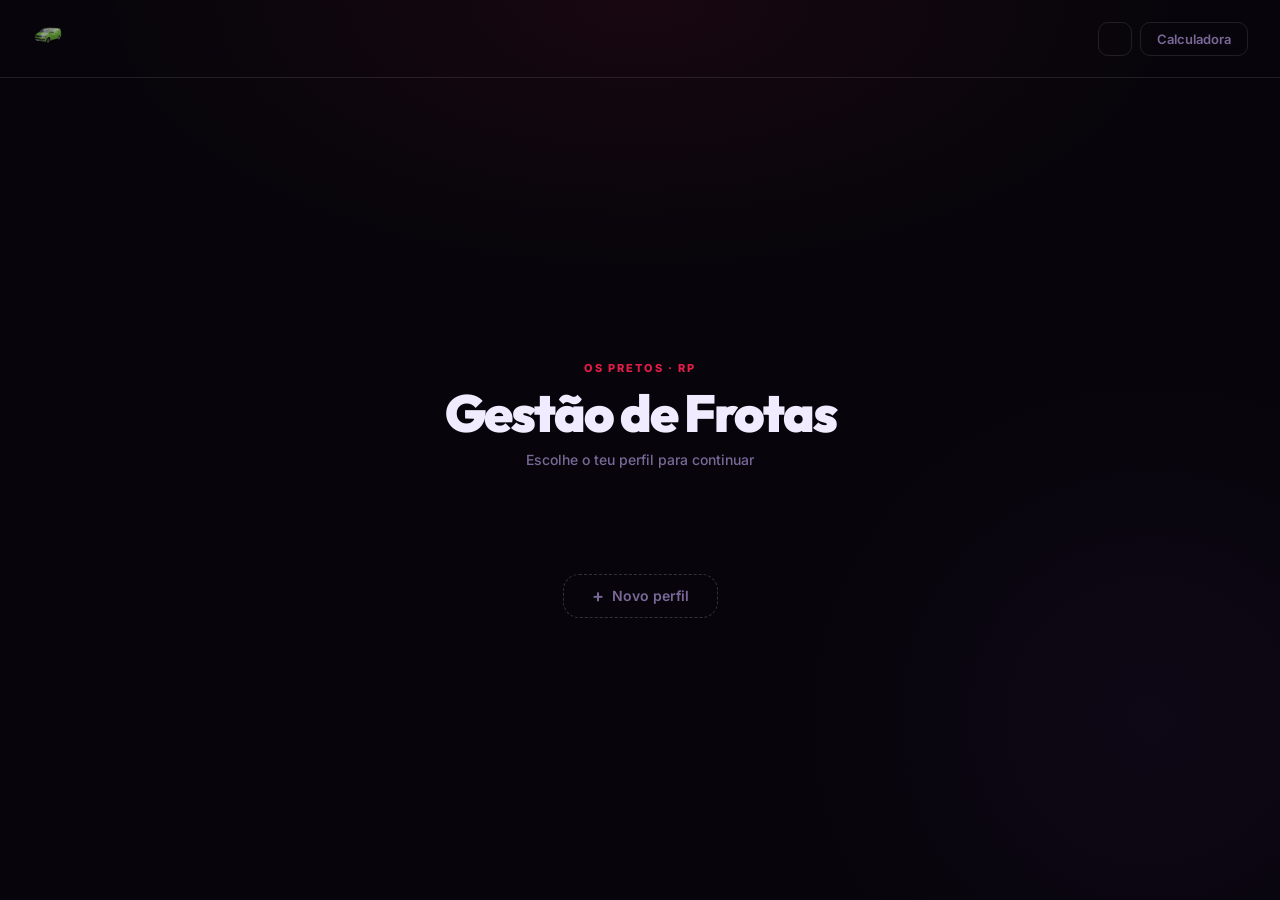
==== commit db63e5e9: "ola" ====
--- a/index.html
+++ b/index.html
@@ -5,283 +5,154 @@
 <meta name="viewport" content="width=device-width, initial-scale=1.0">
 <title>Gestão de Carrinhas</title>
 <link rel="icon" type="image/png" href="35.png">
-<link href="https://fonts.googleapis.com/css2?family=Outfit:wght@400;500;600;700;800&family=Inter:wght@400;500;600&family=Space+Mono:wght@400;700&display=swap" rel="stylesheet">
+<link href="https://fonts.googleapis.com/css2?family=Outfit:wght@400;500;600;700;800;900&family=Inter:wght@400;500;600;700&family=Space+Mono:wght@400;700&display=swap" rel="stylesheet">
 <link rel="stylesheet" href="Carrinhas.css">
 </head>
 <body>
 
-<!-- VISTA DE PERFIS -->
-<div id="view-perfis">
-  <header>
-    <div class="header-left">
-      <h1>Veículos</h1>
-    </div>
-    <div class="header-actions">
-      <button class="btn-theme" id="btn-theme" onclick="toggleTheme()">🌙 Escuro</button>
+<!-- ══════════════════════════════════════════
+     ECRÃ DE SELEÇÃO DE PERFIL
+══════════════════════════════════════════ -->
+<div id="view-perfis" class="select-screen">
+
+  <div class="select-topbar">
+    <div class="select-logo-mark">
+      <img src="35.png" alt="logo" />
+    </div>
+    <div class="select-topbar-actions">
+      <button class="btn-theme" id="btn-theme" onclick="toggleTheme()" title="Tema"></button>
       <button class="btn-ghost" onclick="abrirCalculadora()">Calculadora</button>
-      <button class="btn-primary" onclick="abrirModalPerfil()">+ Novo perfil</button>
-    </div>
-  </header>
-
-  <div id="perfis-grid" class="perfis-grid"></div>
-  <div id="perfis-empty" class="empty-state" style="display:none;">
-    <div class="empty-icon">🚐</div>
-    <p>Nenhum perfil criado ainda.</p>
-  </div>
-</div>
-
-<!-- VISTA DE CARRINHAS -->
-<div id="view-carrinhas" style="display:none;">
-  <header>
-    <div class="header-left">
-      <button class="btn-back" onclick="voltarPerfis()">← Perfis</button>
-      <div>
-        <h1 id="perfil-nome-titulo">—</h1>
-        <p class="subtitle" id="perfil-contador">0 / 0 carrinhas em uso</p>
-      </div>
-    </div>
-    <div class="header-actions">
-      <button class="btn-theme" id="btn-theme-carrinhas" onclick="toggleTheme()" title="Tema"></button>
-      <input class="search-input" id="search-carrinhas" type="text" placeholder="Pesquisar..." oninput="filtrarCarrinhas(this.value)" />
-      <button class="btn-icon" id="btn-view-toggle" onclick="toggleViewMode()" title="Alternar vista"></button>
-      <button class="btn-icon btn-compact-toggle" id="btn-compact" onclick="toggleCompactMode()" title="Modo compacto" style="display:none;"></button>
-      <button class="btn-icon" onclick="exportarDados()" title="Exportar dados"></button>
-      <button class="btn-ghost" onclick="abrirCalculadora()">Calculadora</button>
-      <button class="btn-primary" onclick="abrirModalCarrinha()">+ Adicionar veículo</button>
-    </div>
-  </header>
-
-  <div id="sync-indicator" class="sync-indicator"></div>
-
-  <!-- Painel de estatísticas -->
-  <div id="stats-panel" class="stats-panel"></div>
-
-  <div class="filtros-bar" id="filtros-bar">
-    <!-- Linha 1: Marca + Tipo + Limpar -->
-    <div class="filtros-row">
-      <select class="filtro-select" id="filtro-marca" onchange="aplicarFiltros()">
-        <option value="">Todas as marcas</option>
-      </select>
-      <select class="filtro-select" id="filtro-tipo" onchange="aplicarFiltros()">
+    </div>
+  </div>
+
+  <div class="select-body">
+    <p class="select-eyebrow">Os Pretos · RP</p>
+    <h1 class="select-title">Gestão de Frotas</h1>
+    <p class="select-sub">Escolhe o teu perfil para continuar</p>
+
+    <div class="select-stats-row" id="perfis-hero-stats"></div>
+
+    <div id="perfis-grid" class="perfis-grid"></div>
+
+    <button class="select-new-btn" onclick="abrirModalPerfil()">
+      <span class="select-new-plus">+</span> Novo perfil
+    </button>
+  </div>
+
+  <div id="perfis-empty" style="display:none;">
+    <div class="empty-state">
+      <div class="empty-icon">🚐</div>
+      <p>Nenhum perfil criado ainda.</p>
+    </div>
+  </div>
+
+</div>
+
+<!-- ══════════════════════════════════════════
+     APP PRINCIPAL — SIDEBAR + MAIN
+══════════════════════════════════════════ -->
+<div id="view-carrinhas" class="app-shell" style="display:none;">
+
+  <!-- ── SIDEBAR ── -->
+  <aside class="sidebar" id="sidebar">
+
+    <div class="sidebar-header">
+      <button class="sidebar-back-btn" onclick="voltarPerfis()">
+        <svg width="14" height="14" viewBox="0 0 24 24" fill="none" stroke="currentColor" stroke-width="2.5" stroke-linecap="round" stroke-linejoin="round"><polyline points="15 18 9 12 15 6"/></svg>
+      </button>
+      <div class="sidebar-profile-info">
+        <span class="sidebar-profile-name" id="perfil-nome-titulo">—</span>
+        <span class="sidebar-profile-sub" id="perfil-contador">—</span>
+      </div>
+      <button class="btn-theme sidebar-theme-btn" id="btn-theme-carrinhas" onclick="toggleTheme()" title="Tema"></button>
+    </div>
+
+    <!-- Stats -->
+    <div class="sidebar-stats" id="stats-panel"></div>
+
+    <!-- Brand nav -->
+    <div class="sidebar-section">
+      <div class="sidebar-section-label">Frotas</div>
+      <nav class="sidebar-brands" id="sidebar-brands"></nav>
+    </div>
+
+    <!-- Filtros -->
+    <div class="sidebar-section sidebar-section-filters">
+      <div class="sidebar-section-label">
+        Filtros
+        <button class="filtro-limpar sidebar-limpar" id="filtro-limpar" onclick="limparFiltros()" style="display:none;">Limpar</button>
+      </div>
+
+      <input class="search-input sidebar-search" id="search-carrinhas" type="text" placeholder="Pesquisar..." oninput="filtrarCarrinhas(this.value)" />
+
+      <select class="filtro-select sidebar-select" id="filtro-tipo" onchange="aplicarFiltros()">
         <option value="">Todos os tipos</option>
         <option value="Carrinha">🚐 Carrinha</option>
         <option value="Carro">🚗 Carro</option>
         <option value="Mota">🏍️ Mota</option>
         <option value="Barco">⛵ Barco</option>
       </select>
-      <button class="filtro-limpar" id="filtro-limpar" onclick="limparFiltros()" style="display:none;">✕ Limpar</button>
-    </div>
-    <!-- Linha 2: Carga multi-select -->
-    <div class="filtros-row">
-      <span class="filtro-section-label">Carga</span>
-      <div class="filtro-chips" id="filtro-carga-chips"></div>
-    </div>
-    <!-- Linha 3: Status multi-select -->
-    <div class="filtros-row">
-      <span class="filtro-section-label">Status</span>
-      <div class="filtro-chips" id="filtro-status-chips"></div>
-    </div>
-  </div>
-
-  <div id="carrinhas-grid" class="carrinhas-grid"></div>
-  <div id="carrinhas-empty" class="empty-state" style="display:none;">
-    <div class="empty-icon"><img src="35.png" style="width:64px;height:64px;object-fit:contain;" /></div>
-    <p>Nenhuma carrinha registada.</p>
-  </div>
-</div>
-
-<!-- VISTA DE CALCULADORA -->
-<div id="view-calculadora" style="display:none;" onclick="fecharCalculadoraOverlay(event)">
-  <div class="calc-card">
-    <div class="calc-card-header">
-      <h2>Calculadora</h2>
-      <button class="calc-close" onclick="fecharCalculadora()">×</button>
-    </div>
-
-    <div class="calc-tabs">
-      <button class="calc-tab active" id="tab-drogas" onclick="calcTab('drogas')">Drogas</button>
-      <button class="calc-tab" id="tab-armas" onclick="calcTab('armas')">Armas</button>
-      <button class="calc-tab" id="tab-acessorios" onclick="calcTab('acessorios')">Acessórios</button>
-    </div>
-
-    <!-- DROGAS -->
-    <div id="calc-drogas" class="calc-section">
-      <div class="calc-controls">
-        <div class="calc-row">
-          <div class="calc-field">
-            <label>Produto</label>
-            <select id="c-droga" onchange="calcDrogas()">
-              <option value="weed">Weed</option>
-              <option value="cocaina">Cocaína</option>
-              <option value="opio">Ópio</option>
-              <option value="meta">Meta</option>
-              <option value="petroleo">Petróleo</option>
-            </select>
-          </div>
-          <div class="calc-field" style="max-width:110px;">
-            <label>Quantidade</label>
-            <input id="c-qtd" type="number" min="1" value="1" oninput="calcDrogas()" />
-          </div>
-        </div>
-      </div>
-      <table class="calc-table">
-        <thead>
-          <tr>
-            <th>Tipo</th>
-            <th>Unitário</th>
-            <th id="calc-droga-th-qtd">(1×)</th>
-            <th id="calc-droga-th-car">Carrinha (600×)</th>
-          </tr>
-        </thead>
-        <tbody>
-          <tr class="calc-tr-org">
-            <td>Organização</td>
-            <td id="cd-unit-sujo">—</td>
-            <td id="cd-total-sujo">—</td>
-            <td id="cd-car-sujo">—</td>
-          </tr>
-          <tr class="calc-tr-cont">
-            <td>Contratados</td>
-            <td id="cd-unit-limpo">—</td>
-            <td id="cd-total-limpo">—</td>
-            <td id="cd-car-limpo">—</td>
-          </tr>
-          <tr class="calc-tr-civil">
-            <td>Civil</td>
-            <td id="cd-unit-civil">—</td>
-            <td id="cd-total-civil">—</td>
-            <td id="cd-car-civil">—</td>
-          </tr>
-        </tbody>
-      </table>
-    </div>
-
-    <!-- ARMAS -->
-    <div id="calc-armas" class="calc-section" style="display:none;">
-      <div class="calc-controls">
-        <div class="calc-row">
-          <div class="calc-field">
-            <label>Arma</label>
-            <select id="c-arma" onchange="calcArmas()">
-              <option value="hk">HK</option>
-              <option value="deagle">Deagle</option>
-              <option value="microuzi">Micro Uzi</option>
-              <option value="tec9">Tec 9</option>
-              <option value="mpx">Mpx</option>
-              <option value="tommygun">Tommy Gun</option>
-              <option value="minidraco">Mini Draco</option>
-              <option value="shotgun">Shotgun Tática</option>
-              <option value="p90">P90</option>
-              <option value="qbz">Qbz</option>
-              <option value="ak47">Ak-47</option>
-              <option value="ak12">Ak-12</option>
-              <option value="g36">G36</option>
-              <option value="g2">G2</option>
-              <option value="spaz12">Spaz 12</option>
-            </select>
-          </div>
-          <div class="calc-field" style="max-width:110px;">
-            <label>Quantidade</label>
-            <input id="c-arma-qtd" type="number" min="1" value="1" oninput="calcArmas()" />
-          </div>
-        </div>
-      </div>
-      <table class="calc-table">
-        <thead>
-          <tr>
-            <th>Tipo</th>
-            <th>Unitário</th>
-            <th id="calc-arma-th-qtd">(1×)</th>
-          </tr>
-        </thead>
-        <tbody>
-          <tr class="calc-tr-civil">
-            <td>Civil</td>
-            <td id="ca-unit-civil">—</td>
-            <td id="ca-total-civil">—</td>
-          </tr>
-          <tr class="calc-tr-cont">
-            <td>Com Materiais</td>
-            <td id="ca-unit-com">—</td>
-            <td id="ca-total-com">—</td>
-          </tr>
-          <tr class="calc-tr-org">
-            <td>Sem Materiais</td>
-            <td id="ca-unit-sem">—</td>
-            <td id="ca-total-sem">—</td>
-          </tr>
-        </tbody>
-      </table>
-      <div class="calc-materiais" id="ca-materiais"></div>
-    </div>
-
-    <!-- ACESSÓRIOS -->
-    <div id="calc-acessorios" class="calc-section" style="display:none;">
-      <div class="calc-controls">
-        <div class="calc-row">
-          <div class="calc-field">
-            <label>Acessório</label>
-            <select id="c-acessorio" onchange="calcAcessorios()">
-              <option value="coletes">Coletes</option>
-              <option value="oxydona">Oxydona</option>
-              <option value="carregador">Carregador Estendido</option>
-              <option value="mira_holo">Mira Holográfica</option>
-              <option value="mira">Mira</option>
-              <option value="compensador">Compensador</option>
-              <option value="drone">Drone</option>
-              <option value="c4">C4</option>
-              <option value="id_falso">ID Falso</option>
-            </select>
-          </div>
-          <div class="calc-field" style="max-width:110px;">
-            <label>Quantidade</label>
-            <input id="c-acessorio-qtd" type="number" min="1" value="1" oninput="calcAcessorios()" />
-          </div>
-        </div>
-      </div>
-      <table class="calc-table">
-        <thead>
-          <tr>
-            <th>Tipo</th>
-            <th>Unitário</th>
-            <th id="calc-ac-th-qtd">(1×)</th>
-          </tr>
-        </thead>
-        <tbody>
-          <tr class="calc-tr-civil">
-            <td>Civil</td>
-            <td id="ac-unit-civil">—</td>
-            <td id="ac-total-civil">—</td>
-          </tr>
-          <tr class="calc-tr-cont">
-            <td>Com Materiais</td>
-            <td id="ac-unit-com">—</td>
-            <td id="ac-total-com">—</td>
-          </tr>
-          <tr class="calc-tr-org">
-            <td>Sem Materiais</td>
-            <td id="ac-unit-sem">—</td>
-            <td id="ac-total-sem">—</td>
-          </tr>
-        </tbody>
-      </table>
-      <div class="calc-materiais" id="ac-materiais"></div>
-    </div>
-  </div>
-</div>
-
-<!-- MODAL PERFIL -->
+
+      <select class="filtro-select sidebar-select" id="filtro-marca" onchange="aplicarFiltros()">
+        <option value="">Todas as marcas</option>
+      </select>
+
+      <div class="sidebar-chips-group">
+        <div class="sidebar-chips-label">Carga</div>
+        <div class="filtro-chips" id="filtro-carga-chips"></div>
+      </div>
+      <div class="sidebar-chips-group">
+        <div class="sidebar-chips-label">Status</div>
+        <div class="filtro-chips" id="filtro-status-chips"></div>
+      </div>
+    </div>
+
+    <!-- Footer actions -->
+    <div class="sidebar-footer">
+      <button class="sidebar-footer-btn" onclick="abrirCalculadora()">
+        <svg width="13" height="13" viewBox="0 0 24 24" fill="none" stroke="currentColor" stroke-width="2" stroke-linecap="round" stroke-linejoin="round"><rect x="4" y="2" width="16" height="20" rx="2"/><line x1="8" y1="6" x2="16" y2="6"/><line x1="8" y1="10" x2="16" y2="10"/><line x1="8" y1="14" x2="12" y2="14"/></svg>
+        Calculadora
+      </button>
+      <button class="sidebar-footer-btn" onclick="exportarDados()">
+        <svg width="13" height="13" viewBox="0 0 24 24" fill="none" stroke="currentColor" stroke-width="2" stroke-linecap="round" stroke-linejoin="round"><path d="M21 15v4a2 2 0 0 1-2 2H5a2 2 0 0 1-2-2v-4"/><polyline points="7 10 12 15 17 10"/><line x1="12" y1="15" x2="12" y2="3"/></svg>
+        Exportar
+      </button>
+    </div>
+
+  </aside>
+
+  <!-- ── MAIN ── -->
+  <main class="main-content">
+
+    <div class="main-topbar">
+      <div class="main-topbar-left">
+        <div id="sync-indicator" class="sync-indicator"></div>
+      </div>
+      <div class="main-topbar-right">
+        <button class="btn-icon" id="btn-view-toggle" onclick="toggleViewMode()" title="Alternar vista"></button>
+        <button class="btn-icon btn-compact-toggle" id="btn-compact" onclick="toggleCompactMode()" title="Modo compacto" style="display:none;"></button>
+        <button class="btn-primary" onclick="abrirModalCarrinha()">+ Adicionar veículo</button>
+      </div>
+    </div>
+
+    <div id="carrinhas-grid" class="carrinhas-grid"></div>
+    <div id="carrinhas-empty" style="display:none;"></div>
+
+  </main>
+
+</div>
+
+<!-- ══════════════════════════════════════════
+     MODAIS
+══════════════════════════════════════════ -->
+<div id="modais-container">
+
+<!-- Modal: Novo Perfil -->
 <div class="modal-overlay" id="modal-perfil" onclick="fecharModalPerfil(event)">
   <div class="modal">
     <h3>Novo Perfil</h3>
-    <div class="field">
-      <label>Nome do perfil</label>
-      <input id="m-perfil-nome" type="text" placeholder="ex: João Silva" />
-    </div>
-    <div class="field">
-      <label>Palavra-passe</label>
-      <input id="m-perfil-senha" type="password" placeholder="Palavra-passe do perfil" />
-    </div>
+    <div class="field"><label>Nome do perfil</label><input id="m-perfil-nome" type="text" placeholder="ex: João Silva" /></div>
+    <div class="field"><label>Palavra-passe</label><input id="m-perfil-senha" type="password" placeholder="Palavra-passe do perfil" /></div>
     <div class="modal-actions">
       <button class="btn-ghost" onclick="fecharModal('modal-perfil')">Cancelar</button>
       <button class="btn-primary" onclick="criarPerfil()">Criar</button>
@@ -289,19 +160,14 @@
   </div>
 </div>
 
-<!-- MODAL PALAVRA-PASSE -->
+<!-- Modal: Palavra-passe -->
 <div class="modal-overlay" id="modal-senha" onclick="fecharModalSenha(event)">
   <div class="modal">
     <h3>🔒 Perfil protegido</h3>
     <p class="modal-desc" id="modal-senha-desc"></p>
-    <div class="field" style="margin-top:16px;">
-      <label>Palavra-passe</label>
-      <input id="m-senha-input" type="password" placeholder="Introduz a palavra-passe..." />
-    </div>
-    <p class="senha-erro" id="senha-erro" style="display:none;">Palavra-passe incorreta.</p>
-    <label class="lembrar-label">
-      <input type="checkbox" id="cb-lembrar" /> Lembrar nesta sessão
-    </label>
+    <div class="field" style="margin-top:16px;"><label>Palavra-passe</label><input id="m-senha-input" type="password" placeholder="Introduz a palavra-passe..." /></div>
+    <p class="senha-erro" id="senha-erro" style="display:none;">Palavra-passe errada.</p>
+    <div class="lembrar-label"><label><input type="checkbox" id="cb-lembrar" /> Lembrar nesta sessão</label></div>
     <div class="modal-actions">
       <button class="btn-ghost" onclick="fecharModal('modal-senha')">Cancelar</button>
       <button class="btn-primary" onclick="confirmarSenha()">Entrar</button>
@@ -309,61 +175,31 @@
   </div>
 </div>
 
-<!-- MODAL CARRINHA -->
+<!-- Modal: Nova Carrinha -->
 <div class="modal-overlay" id="modal-carrinha" onclick="fecharModalCarrinha(event)">
   <div class="modal">
     <h3>Adicionar Veículo</h3>
-    <div class="field">
-      <label>Tipo de Veículo</label>
+    <div class="field"><label>Tipo de Veículo</label>
       <select id="m-tipo-veiculo">
-        <option value="Carrinha">🚐 Carrinha</option>
-        <option value="Carro">🚗 Carro</option>
-        <option value="Mota">🏍️ Mota</option>
-        <option value="Barco">⛵ Barco</option>
-      </select>
-    </div>
-    <div class="field">
-      <label>Marca</label>
-      <input id="m-marca" type="text" placeholder="ex: Burrito, Bravado..." />
-    </div>
-    <div class="field">
-      <label>Matrícula</label>
-      <input id="m-matricula" type="text" placeholder="ex: FI7 9VI" />
-    </div>
-    <div class="field">
-      <label>Tipo de Carga</label>
+        <option value="Carrinha">🚐 Carrinha</option><option value="Carro">🚗 Carro</option>
+        <option value="Mota">🏍️ Mota</option><option value="Barco">⛵ Barco</option>
+      </select></div>
+    <div class="field"><label>Marca</label><input id="m-marca" type="text" placeholder="ex: Burrito, Bravado..." /></div>
+    <div class="field"><label>Matrícula</label><input id="m-matricula" type="text" placeholder="ex: LL1 1LL" /></div>
+    <div class="field"><label>Tipo de Carga</label>
       <select id="m-carga">
-        <option value="">— Selecionar —</option>
-        <option>Vazio</option>
-        <option>Petróleo</option>
-        <option>Ópio</option>
-        <option>Metafetamina</option>
-        <option>Cocaína</option>
-        <option>Materiais</option>
-        <option>Armas</option>
-        <option>Dinheiro Sujo</option>
-        <option>Erva</option>
-        <option>CAIXAS</option>
-        <option>Cenas Random</option>
-      </select>
-    </div>
-    <div class="field">
-      <label>Status</label>
+        <option value="">— Selecionar —</option><option>Vazio</option><option>Petróleo</option>
+        <option>Ópio</option><option>Metafetamina</option><option>Cocaína</option>
+        <option>Materiais</option><option>Armas</option><option>Dinheiro Sujo</option>
+        <option>Erva</option><option>CAIXAS</option><option>Cenas Random</option>
+      </select></div>
+    <div class="field"><label>Status</label>
       <select id="m-status">
-        <option value="">— Selecionar —</option>
-        <option>Vazio</option>
-        <option>Processado</option>
-        <option>Não Processado</option>
-      </select>
-    </div>
-    <div class="field">
-      <label>Estado</label>
-      <input id="m-estado" type="text" placeholder="ex: Cheio, 249..." />
-    </div>
-    <div class="field">
-      <label>Notas</label>
-      <input id="m-notas" type="text" placeholder="Notas opcionais..." />
-    </div>
+        <option value="">— Selecionar —</option><option>Vazio</option>
+        <option>Processado</option><option>Não Processado</option>
+      </select></div>
+    <div class="field"><label>Estado</label><input id="m-estado" type="text" placeholder="ex: Cheio, Vazio..." /></div>
+    <div class="field"><label>Notas</label><input id="m-notas" type="text" placeholder="Notas opcionais..." /></div>
     <div class="modal-actions">
       <button class="btn-ghost" onclick="fecharModal('modal-carrinha')">Cancelar</button>
       <button class="btn-primary" onclick="adicionarCarrinha()">Adicionar</button>
@@ -371,49 +207,24 @@
   </div>
 </div>
 
-<!-- MODAL IMAGEM -->
+<!-- Modal: Imagem -->
 <div class="modal-overlay" id="modal-img" onclick="if(event.target===this)fecharModal('modal-img')">
   <div class="modal">
     <h3 id="modal-img-titulo">📷 Imagem</h3>
     <div class="img-paste-zone" id="img-paste-zone" tabindex="0">
       <img id="img-preview" src="" alt="preview" style="display:none;" />
-      <div class="img-paste-hint" id="img-paste-hint">
-        <span>Ctrl+V para colar print</span>
-        <small>ou usa as opções abaixo</small>
-      </div>
+      <div class="img-paste-hint" id="img-paste-hint"><span>Ctrl+V para colar print</span><small>ou usa as opções abaixo</small></div>
     </div>
     <div class="img-opcoes">
       <button class="btn-ghost" onclick="document.getElementById('img-file-input').click()">Procurar ficheiro</button>
       <input id="img-file-input" type="file" accept="image/*" style="display:none;" onchange="carregarFicheiro(this)" />
     </div>
-    <div class="field" style="margin-top:12px;">
-      <label>URL da imagem (opcional)</label>
-      <input id="m-img-url" type="url" placeholder="https://..." oninput="previewImgUrl()" />
-    </div>
+    <div class="field" style="margin-top:12px;"><label>URL da imagem (opcional)</label><input id="m-img-url" type="url" placeholder="https://..." oninput="previewImgUrl()" /></div>
     <div class="modal-actions">
       <button class="btn-del-img" onclick="removerImagem()">Remover</button>
       <div style="flex:1"></div>
       <button class="btn-ghost" onclick="fecharModal('modal-img')">Cancelar</button>
       <button class="btn-primary" onclick="guardarImagem()">Guardar</button>
-    </div>
-  </div>
-</div>
-
-<!-- Modal: Editar Perfil -->
-<div class="modal-overlay" id="modal-editar-perfil" onclick="if(event.target===this)fecharModal('modal-editar-perfil')">
-  <div class="modal">
-    <h3>✏️ Editar Perfil</h3>
-    <div class="field">
-      <label>Nome</label>
-      <input id="ep-nome" type="text" placeholder="Nome do perfil" />
-    </div>
-    <div class="field">
-      <label>Nova palavra-passe</label>
-      <input id="ep-senha" type="password" placeholder="Deixar vazio = manter atual" />
-    </div>
-    <div class="modal-actions">
-      <button class="btn-ghost" onclick="fecharModal('modal-editar-perfil')">Cancelar</button>
-      <button class="btn-primary" onclick="guardarEdicaoPerfil()">Guardar</button>
     </div>
   </div>
 </div>
@@ -423,32 +234,25 @@
   <div class="modal modal-historico-card">
     <h3 id="modal-historico-titulo">Histórico</h3>
     <div id="historico-lista" class="historico-lista"></div>
-    <div class="modal-actions">
-      <button class="btn-primary" onclick="fecharModal('modal-historico')">Fechar</button>
-    </div>
-  </div>
-</div>
-
-<!-- Lightbox -->
-<div id="lightbox" class="lightbox" onclick="fecharLightbox()" style="display:none;">
-  <img id="lightbox-img" src="" />
-</div>
-
-<!-- Modal: Confirmação -->
+    <div class="modal-actions"><button class="btn-primary" onclick="fecharModal('modal-historico')">Fechar</button></div>
+  </div>
+</div>
+
+<!-- Modal: Confirmar -->
 <div class="modal-overlay" id="modal-confirm" onclick="if(event.target===this)_confirmReject()">
   <div class="modal modal-confirm-card">
-    <p class="confirm-msg" id="confirm-msg">Tens a certeza?</p>
+    <p class="confirm-msg" id="confirm-msg"></p>
     <div class="modal-actions">
       <button class="btn-ghost" onclick="_confirmReject()">Cancelar</button>
-      <button class="btn-confirm-ok" id="confirm-ok-btn" onclick="_confirmResolve()">Confirmar</button>
-    </div>
-  </div>
-</div>
-
-<div class="toast" id="toast"></div>
-
+      <button class="btn-confirm-danger" onclick="_confirmResolve()">Confirmar</button>
+    </div>
+  </div>
+</div>
+
+</div>
 <script src="https://www.gstatic.com/firebasejs/10.12.0/firebase-app-compat.js"></script>
 <script src="https://www.gstatic.com/firebasejs/10.12.0/firebase-firestore-compat.js"></script>
 <script src="Carrinhas.js"></script>
+
 </body>
 </html>
--- a/Carrinhas.css
+++ b/Carrinhas.css
@@ -1,29 +1,34 @@
 @import url('https://fonts.googleapis.com/css2?family=Outfit:wght@400;500;600;700;800;900&family=Inter:wght@400;500;600;700&family=Space+Mono:wght@400;700&display=swap');
 
-/* ═══════════════════════════════════════════════════════
-   VARIÁVEIS — DARK
-═══════════════════════════════════════════════════════ */
+/* ═══════════════════════════════════════════
+   TOKENS — DARK
+═══════════════════════════════════════════ */
 :root {
-  --bg:           #080810;
-  --surface:      #0f0f1a;
-  --surface2:     #16162a;
-  --surface3:     #1e1e35;
-  --border:       #ffffff0f;
-  --border2:      #ffffff1e;
-  --text:         #f0f0ff;
-  --text-muted:   #7070aa;
-  --text-dim:     #383858;
-  --accent:       #ffffff;
-  --accent-light: #ffffff0d;
-  --green:        #4ade80;
-  --green-bg:     #4ade8018;
-  --red:          #f87171;
-  --red-bg:       #f8717118;
-  --yellow:       #fbbf24;
-  --yellow-bg:    #fbbf2418;
-  --shadow:       0 2px 20px rgba(0,0,0,.6);
-  --shadow-lg:    0 12px 60px rgba(0,0,0,.8);
-  --shadow-card:  0 4px 24px rgba(0,0,0,.5);
+  --bg:           #07050b;
+  --surface:      #0d0a13;
+  --surface2:     #141020;
+  --surface3:     #1c172a;
+  --surface4:     #241f34;
+  --border:       rgba(255,255,255,.05);
+  --border2:      rgba(255,255,255,.10);
+  --border3:      rgba(255,255,255,.18);
+  --text:         #f0ebff;
+  --text-muted:   #7a6898;
+  --text-dim:     #3a2e50;
+  --accent:       #e11d48;
+  --accent2:      #be123c;
+  --accent-light: rgba(225,29,72,.10);
+  --accent-glow:  rgba(225,29,72,.25);
+  --green:        #22c55e;
+  --green-bg:     rgba(34,197,94,.12);
+  --yellow:       #f59e0b;
+  --yellow-bg:    rgba(245,158,11,.12);
+  --red:          #e11d48;
+  --red-bg:       rgba(225,29,72,.12);
+  --shadow-sm:    0 1px 8px rgba(0,0,0,.5);
+  --shadow:       0 4px 24px rgba(0,0,0,.6);
+  --shadow-lg:    0 16px 64px rgba(0,0,0,.8);
+  --shadow-card:  0 2px 20px rgba(0,0,0,.55);
   --radius:       10px;
   --radius-lg:    16px;
   --radius-xl:    999px;
@@ -33,32 +38,39 @@
 }
 
 [data-theme="light"] {
-  --bg:           #f2f2fa;
+  --bg:           #f5f3ff;
   --surface:      #ffffff;
-  --surface2:     #f6f6fd;
-  --surface3:     #eeeef8;
-  --border:       #0000000e;
-  --border2:      #0000001e;
-  --text:         #08080f;
-  --text-muted:   #5050a0;
-  --text-dim:     #aaaacc;
-  --accent:       #08080f;
-  --accent-light: #08080f0d;
+  --surface2:     #f8f6ff;
+  --surface3:     #ede9ff;
+  --surface4:     #e4dfff;
+  --border:       rgba(0,0,0,.05);
+  --border2:      rgba(0,0,0,.10);
+  --border3:      rgba(0,0,0,.18);
+  --text:         #0a0712;
+  --text-muted:   #6040a0;
+  --text-dim:     #b8a8d8;
+  --accent:       #be123c;
+  --accent2:      #9f1239;
+  --accent-light: rgba(190,18,60,.08);
+  --accent-glow:  rgba(190,18,60,.2);
   --green:        #16a34a;
-  --green-bg:     #16a34a18;
-  --red:          #dc2626;
-  --red-bg:       #dc262618;
+  --green-bg:     rgba(22,163,74,.10);
   --yellow:       #ca8a04;
-  --yellow-bg:    #ca8a0418;
-  --shadow:       0 2px 16px rgba(0,0,0,.06);
-  --shadow-lg:    0 12px 48px rgba(0,0,0,.14);
-  --shadow-card:  0 2px 20px rgba(0,0,0,.07);
-}
-
-/* ═══════════════════════════════════════════════════════
-   BASE
-═══════════════════════════════════════════════════════ */
+  --yellow-bg:    rgba(202,138,4,.10);
+  --red:          #be123c;
+  --red-bg:       rgba(190,18,60,.10);
+  --shadow-sm:    0 1px 6px rgba(0,0,0,.06);
+  --shadow:       0 4px 20px rgba(0,0,0,.08);
+  --shadow-lg:    0 16px 48px rgba(0,0,0,.14);
+  --shadow-card:  0 2px 14px rgba(0,0,0,.07);
+}
+
+/* ═══════════════════════════════════════════
+   RESET & BASE
+═══════════════════════════════════════════ */
 *, *::before, *::after { box-sizing: border-box; margin: 0; padding: 0; }
+
+html { scroll-behavior: smooth; }
 
 body {
   background: var(--bg);
@@ -67,447 +79,743 @@
   font-size: 14px;
   line-height: 1.5;
   min-height: 100vh;
-  padding: 40px 52px;
-  transition: background .3s, color .3s;
+  padding: 0;
+  margin: 0;
   -webkit-font-smoothing: antialiased;
-  background-image: radial-gradient(ellipse 80% 50% at 50% -10%, rgba(99,102,241,.09) 0%, transparent 60%);
-  background-attachment: fixed;
-}
-[data-theme="light"] body, [data-theme="light"] {
-  background-image: radial-gradient(ellipse 80% 50% at 50% -10%, rgba(99,102,241,.05) 0%, transparent 60%);
-}
-
-/* ═══════════════════════════════════════════════════════
+  transition: background-color .3s, color .3s;
+}
+
+/* ═══════════════════════════════════════════
+   ECRÃ DE SELEÇÃO DE PERFIL
+═══════════════════════════════════════════ */
+.select-screen {
+  min-height: 100vh;
+  display: flex;
+  flex-direction: column;
+  background: var(--bg);
+  background-image:
+    radial-gradient(ellipse 70% 50% at 50% 0%, rgba(225,29,72,.08) 0%, transparent 60%),
+    radial-gradient(ellipse 50% 70% at 90% 80%, rgba(147,51,234,.05) 0%, transparent 55%);
+}
+.select-topbar {
+  display: flex; align-items: center; justify-content: space-between;
+  padding: 20px 32px; border-bottom: 1px solid var(--border2);
+  flex-shrink: 0;
+}
+.select-logo-mark img { width: 32px; height: 32px; object-fit: contain; opacity: .7; }
+.select-topbar-actions { display: flex; gap: 8px; align-items: center; }
+.select-body {
+  flex: 1; display: flex; flex-direction: column; align-items: center;
+  justify-content: center; padding: 48px 32px; text-align: center;
+}
+.select-eyebrow {
+  font-size: 11px; font-weight: 800; letter-spacing: 0.18em; text-transform: uppercase;
+  color: var(--accent); margin-bottom: 10px; font-family: var(--font);
+}
+.select-title {
+  font-family: var(--font-title); font-size: 52px; font-weight: 900;
+  letter-spacing: -2px; color: var(--text); margin-bottom: 10px; line-height: 1;
+}
+.select-sub {
+  font-size: 14px; color: var(--text-muted); font-weight: 500;
+  margin-bottom: 32px;
+}
+.select-stats-row {
+  display: flex; align-items: center; justify-content: center;
+  gap: 0; margin-bottom: 40px;
+}
+.select-body .perfis-grid {
+  max-width: 960px; width: 100%; margin: 0 auto 32px;
+  grid-template-columns: repeat(auto-fill, minmax(220px, 1fr));
+  text-align: left;
+}
+.select-new-btn {
+  background: transparent; border: 1px dashed var(--border3);
+  border-radius: var(--radius-lg); color: var(--text-muted);
+  font-family: var(--font); font-size: 14px; font-weight: 600;
+  padding: 12px 28px; cursor: pointer;
+  transition: border-color .15s, color .15s, background .15s;
+  display: inline-flex; align-items: center; gap: 8px;
+}
+.select-new-btn:hover { border-color: var(--accent); color: var(--accent); background: var(--accent-light); }
+.select-new-plus { font-size: 18px; line-height: 1; }
+
+/* ═══════════════════════════════════════════
+   APP SHELL — sidebar + main
+═══════════════════════════════════════════ */
+.app-shell {
+  position: fixed; inset: 0;
+  display: flex; background: var(--bg);
+}
+
+/* ── SIDEBAR ── */
+.sidebar {
+  width: 256px; flex-shrink: 0;
+  background: var(--surface);
+  border-right: 1px solid var(--border2);
+  display: flex; flex-direction: column;
+  height: 100vh; overflow-y: auto;
+  overflow-x: hidden;
+}
+.sidebar::-webkit-scrollbar { width: 3px; }
+.sidebar::-webkit-scrollbar-thumb { background: var(--border2); border-radius: 2px; }
+
+.sidebar-header {
+  display: flex; align-items: center; gap: 10px;
+  padding: 16px 14px; border-bottom: 1px solid var(--border2);
+  flex-shrink: 0;
+}
+.sidebar-back-btn {
+  width: 28px; height: 28px; flex-shrink: 0;
+  background: transparent; border: 1px solid var(--border2);
+  border-radius: 7px; color: var(--text-muted); cursor: pointer;
+  display: flex; align-items: center; justify-content: center;
+  transition: border-color .15s, color .15s;
+}
+.sidebar-back-btn:hover { border-color: var(--border3); color: var(--text); }
+.sidebar-profile-info { flex: 1; min-width: 0; }
+.sidebar-profile-name {
+  font-family: var(--font-title); font-size: 15px; font-weight: 900;
+  color: var(--text); display: block; letter-spacing: -0.3px;
+  white-space: nowrap; overflow: hidden; text-overflow: ellipsis;
+}
+.sidebar-profile-sub { font-size: 10px; color: var(--text-muted); font-weight: 600; display: block; }
+.sidebar-theme-btn {
+  width: 28px; height: 28px; flex-shrink: 0;
+  background: transparent; border: 1px solid var(--border2);
+  border-radius: 7px; color: var(--text-muted); cursor: pointer;
+  display: flex; align-items: center; justify-content: center;
+  transition: border-color .15s, color .15s; padding: 0;
+}
+.sidebar-theme-btn:hover { border-color: var(--border3); color: var(--text); }
+.sidebar-theme-btn svg { display: block; }
+
+/* Stats no sidebar */
+.sidebar-stats {
+  padding: 12px 14px; border-bottom: 1px solid var(--border2);
+  display: grid; grid-template-columns: 1fr 1fr; gap: 8px;
+}
+.sidebar-stats .stat-item {
+  flex-direction: column; align-items: flex-start;
+  padding: 10px 12px; border-radius: var(--radius); gap: 2px;
+  border: 1px solid var(--border2); background: var(--surface2);
+  box-shadow: none;
+}
+.sidebar-stats .stat-val { font-size: 22px; letter-spacing: -1px; }
+.sidebar-stats .stat-label { font-size: 9px; }
+.sidebar-stats .stat-carga-chip { display: none; } /* só mostre na versão wide */
+
+/* Secções da sidebar */
+.sidebar-section {
+  padding: 14px 14px 6px;
+  border-bottom: 1px solid var(--border2);
+}
+.sidebar-section-filters { flex: 1; overflow-y: auto; }
+.sidebar-section-label {
+  font-size: 9px; font-weight: 800; text-transform: uppercase;
+  letter-spacing: 0.14em; color: var(--text-dim);
+  margin-bottom: 8px; display: flex; align-items: center; justify-content: space-between;
+}
+
+/* Brand nav */
+.sidebar-brands { display: flex; flex-direction: column; gap: 2px; }
+.sidebar-brand-item {
+  display: flex; align-items: center; justify-content: space-between;
+  padding: 7px 10px; border-radius: 8px; cursor: pointer;
+  transition: background .12s, color .12s;
+  font-size: 13px; font-weight: 600; color: var(--text-muted);
+}
+.sidebar-brand-item:hover { background: var(--surface2); color: var(--text); }
+.sidebar-brand-item.active { background: var(--accent-light); color: var(--accent); }
+.sidebar-brand-count {
+  font-size: 11px; font-weight: 800; font-family: var(--font);
+  background: var(--surface3); border-radius: var(--radius-xl);
+  padding: 1px 8px; color: var(--text-dim);
+}
+.sidebar-brand-item.active .sidebar-brand-count { background: var(--accent-light); color: var(--accent); }
+
+/* Filtros na sidebar */
+.sidebar-search {
+  width: 100%; margin-bottom: 8px; height: 32px; font-size: 12px;
+}
+.sidebar-select {
+  width: 100%; margin-bottom: 8px; height: 32px; font-size: 12px;
+}
+.sidebar-chips-group { margin-bottom: 10px; }
+.sidebar-chips-label {
+  font-size: 9px; font-weight: 800; text-transform: uppercase;
+  letter-spacing: 0.1em; color: var(--text-dim); margin-bottom: 5px;
+}
+.sidebar-section .filtro-chips { gap: 4px; }
+.sidebar-section .filtro-chip { font-size: 10px; padding: 3px 10px; }
+.sidebar-limpar {
+  background: none; border: none; color: var(--accent);
+  font-size: 9px; font-weight: 800; text-transform: uppercase;
+  letter-spacing: 0.1em; cursor: pointer; padding: 0; font-family: var(--font);
+}
+
+/* Footer da sidebar */
+.sidebar-footer {
+  margin-top: auto; padding: 10px 10px;
+  border-top: 1px solid var(--border2); display: flex; gap: 6px; flex-shrink: 0;
+}
+.sidebar-footer-btn {
+  flex: 1; background: transparent; border: 1px solid var(--border2);
+  border-radius: var(--radius); color: var(--text-muted);
+  font-family: var(--font); font-size: 11px; font-weight: 700;
+  padding: 7px 8px; cursor: pointer;
+  display: flex; align-items: center; justify-content: center; gap: 5px;
+  transition: border-color .15s, color .15s, background .15s;
+}
+.sidebar-footer-btn:hover { border-color: var(--border3); color: var(--text); background: var(--accent-light); }
+
+/* ── MAIN CONTENT ── */
+.main-content {
+  flex: 1; min-width: 0; display: flex; flex-direction: column;
+  height: 100vh; overflow-y: auto; background: var(--bg);
+  background-image:
+    radial-gradient(ellipse 60% 40% at 70% 0%, rgba(225,29,72,.05) 0%, transparent 55%);
+}
+.main-topbar {
+  display: flex; align-items: center; justify-content: space-between;
+  padding: 14px 32px; border-bottom: 1px solid var(--border2);
+  background: var(--surface); flex-shrink: 0; gap: 12px;
+  position: sticky; top: 0; z-index: 10;
+}
+.main-topbar-left { display: flex; align-items: center; gap: 10px; }
+.main-topbar-right { display: flex; align-items: center; gap: 6px; }
+.carrinhas-grid { padding: 28px 32px; }
+
+/* Override header - não existe no app-shell */
+header { display: none; }
+
+/* ═══════════════════════════════════════════
    HEADER
-═══════════════════════════════════════════════════════ */
+═══════════════════════════════════════════ */
 header {
-  display: flex;
-  align-items: center;
-  justify-content: space-between;
-  margin-bottom: 20px;
-  padding-bottom: 14px;
+  display: flex; align-items: center; justify-content: space-between;
+  margin-bottom: 28px; padding-bottom: 18px;
   border-bottom: 1px solid var(--border2);
 }
-.header-left  { display: flex; align-items: center; gap: 14px; }
-.header-actions { display: flex; gap: 6px; align-items: center; flex-wrap: wrap; }
+.header-left  { display: flex; align-items: center; gap: 16px; }
+.header-actions { display: flex; gap: 6px; align-items: center; }
 
 h1 {
-  font-family: var(--font-title);
-  font-size: 24px;
-  font-weight: 900;
-  color: var(--text);
-  letter-spacing: -0.5px;
-  line-height: 1;
-}
-.subtitle { font-size: 11px; color: var(--text-muted); margin-top: 2px; font-weight: 500; }
-
-/* ═══════════════════════════════════════════════════════
+  font-family: var(--font-title); font-size: 22px; font-weight: 900;
+  letter-spacing: -0.5px; line-height: 1; color: var(--text);
+}
+.subtitle { font-size: 11px; color: var(--text-muted); margin-top: 3px; font-weight: 500; }
+
+/* ═══════════════════════════════════════════
    BOTÕES
-═══════════════════════════════════════════════════════ */
+═══════════════════════════════════════════ */
 .btn-primary {
-  background: var(--text);
-  color: var(--bg);
-  border: none;
-  border-radius: var(--radius);
-  font-family: var(--font);
-  font-size: 13px;
-  font-weight: 700;
-  padding: 7px 18px;
-  height: 34px;
-  cursor: pointer;
-  transition: opacity .15s, transform .1s;
-  white-space: nowrap;
-  letter-spacing: -0.01em;
-}
-.btn-primary:hover  { opacity: .82; }
+  background: var(--accent); color: #fff; border: none;
+  border-radius: var(--radius); font-family: var(--font);
+  font-size: 13px; font-weight: 700; padding: 0 20px; height: 34px;
+  cursor: pointer; transition: background .15s, transform .1s, box-shadow .15s;
+  white-space: nowrap; letter-spacing: -.01em;
+  box-shadow: 0 0 0 0 var(--accent-glow);
+}
+.btn-primary:hover  { background: var(--accent2); box-shadow: 0 0 20px var(--accent-glow); }
 .btn-primary:active { transform: scale(.97); }
 
 .btn-ghost {
-  background: transparent;
-  border: 1px solid var(--border2);
-  border-radius: var(--radius);
-  color: var(--text-muted);
-  font-family: var(--font);
-  font-size: 13px;
-  font-weight: 600;
-  padding: 0 16px;
-  height: 34px;
-  cursor: pointer;
-  transition: border-color .15s, color .15s, background .15s;
-  white-space: nowrap;
-}
-.btn-ghost:hover { border-color: var(--text-muted); color: var(--text); background: var(--accent-light); }
+  background: transparent; border: 1px solid var(--border2);
+  border-radius: var(--radius); color: var(--text-muted);
+  font-family: var(--font); font-size: 13px; font-weight: 600;
+  padding: 0 16px; height: 34px; cursor: pointer;
+  transition: border-color .15s, color .15s, background .15s; white-space: nowrap;
+}
+.btn-ghost:hover { border-color: var(--border3); color: var(--text); background: var(--accent-light); }
 
 .btn-back {
-  background: transparent;
-  border: 1px solid var(--border2);
-  border-radius: var(--radius);
-  color: var(--text-muted);
-  font-size: 12px;
-  font-weight: 600;
-  padding: 0 14px;
-  height: 34px;
-  cursor: pointer;
-  font-family: var(--font);
-  transition: border-color .15s, color .15s;
-}
-.btn-back:hover { border-color: var(--text-muted); color: var(--text); }
-
-.btn-theme {
-  background: transparent;
-  border: 1px solid var(--border2);
-  border-radius: var(--radius);
-  width: 34px; height: 34px;
-  display: flex; align-items: center; justify-content: center;
-  cursor: pointer;
-  color: var(--text-muted);
-  transition: border-color .15s, color .15s, background .15s;
-  padding: 0; flex-shrink: 0;
-}
-.btn-theme:hover { border-color: var(--text-muted); color: var(--text); background: var(--accent-light); }
-.btn-theme svg { display: block; }
-.btn-view-toggle { font-size: 16px; padding: 8px 12px; }
-.btn-compact-toggle { font-size: 14px; padding: 8px 10px; }
-
-.btn-icon {
-  background: transparent;
-  border: 1px solid var(--border2);
-  border-radius: var(--radius);
-  color: var(--text-muted);
-  width: 34px; height: 34px;
-  display: flex; align-items: center; justify-content: center;
-  cursor: pointer;
-  transition: border-color .15s, color .15s, background .15s;
-  flex-shrink: 0;
-  padding: 0;
-}
-.btn-icon:hover { border-color: var(--text-muted); color: var(--text); background: var(--accent-light); }
-.btn-icon svg { display: block; }
-
-/* ═══════════════════════════════════════════════════════
+  background: transparent; border: 1px solid var(--border2);
+  border-radius: var(--radius); color: var(--text-muted);
+  font-size: 12px; font-weight: 600; padding: 0 14px; height: 34px;
+  cursor: pointer; font-family: var(--font); transition: border-color .15s, color .15s;
+}
+.btn-back:hover { border-color: var(--border3); color: var(--text); }
+
+.btn-theme, .btn-icon {
+  background: transparent; border: 1px solid var(--border2);
+  border-radius: var(--radius); color: var(--text-muted);
+  width: 34px; height: 34px; display: flex; align-items: center; justify-content: center;
+  cursor: pointer; transition: border-color .15s, color .15s, background .15s;
+  flex-shrink: 0; padding: 0;
+}
+.btn-theme:hover, .btn-icon:hover { border-color: var(--border3); color: var(--text); background: var(--accent-light); }
+.btn-theme svg, .btn-icon svg { display: block; }
+
+/* ═══════════════════════════════════════════
    SEARCH
-═══════════════════════════════════════════════════════ */
+═══════════════════════════════════════════ */
 .search-input {
-  background: var(--surface2);
-  border: 1px solid var(--border2);
-  border-radius: var(--radius);
-  color: var(--text);
-  font-family: var(--font);
-  font-size: 13px;
-  font-weight: 500;
-  padding: 0 14px;
-  height: 34px;
-  outline: none;
-  width: 190px;
+  background: var(--surface2); border: 1px solid var(--border2);
+  border-radius: var(--radius); color: var(--text);
+  font-family: var(--font); font-size: 13px; font-weight: 500;
+  padding: 0 14px; height: 34px; outline: none; width: 190px;
   transition: border-color .2s, width .25s, box-shadow .2s;
 }
-.search-input:focus {
-  border-color: var(--text-muted);
-  width: 240px;
-  box-shadow: 0 0 0 3px var(--accent-light);
-}
+.search-input:focus { border-color: var(--accent); width: 240px; box-shadow: 0 0 0 3px var(--accent-light); }
 .search-input::placeholder { color: var(--text-dim); }
 
-/* ═══════════════════════════════════════════════════════
+/* ═══════════════════════════════════════════
    SYNC
-═══════════════════════════════════════════════════════ */
-.sync-indicator { font-size: 12px; font-weight: 500; height: 20px; margin-bottom: 10px; transition: color .2s; }
+═══════════════════════════════════════════ */
+.sync-indicator { font-size: 11px; font-weight: 600; height: 18px; margin-bottom: 10px; }
 .sync-saving { color: var(--text-muted); }
 .sync-ok     { color: var(--green); }
 
-/* ═══════════════════════════════════════════════════════
-   STATS PANEL — chips flutuantes coloridos
-═══════════════════════════════════════════════════════ */
-.stats-panel {
-  display: flex;
-  align-items: center;
-  gap: 8px;
-  flex-wrap: wrap;
-  margin-bottom: 16px;
-}
+/* ═══════════════════════════════════════════
+   STATS PANEL
+═══════════════════════════════════════════ */
+.stats-panel { display: flex; align-items: center; gap: 8px; flex-wrap: wrap; margin-bottom: 16px; }
 
 .stat-item {
-  display: flex;
-  align-items: center;
-  gap: 8px;
-  background: var(--surface);
-  border: 1px solid var(--border2);
-  border-radius: var(--radius-xl);
-  padding: 8px 18px 8px 14px;
-  box-shadow: var(--shadow);
-}
-
+  display: flex; align-items: center; gap: 10px;
+  background: var(--surface); border: 1px solid var(--border2);
+  border-radius: var(--radius-xl); padding: 7px 18px 7px 14px;
+  box-shadow: var(--shadow-sm);
+}
 .stat-val {
-  font-size: 22px;
-  font-family: var(--font-title);
-  font-weight: 900;
-  color: var(--text);
-  line-height: 1;
-  letter-spacing: -1px;
+  font-size: 20px; font-family: var(--font-title); font-weight: 900;
+  color: var(--text); line-height: 1; letter-spacing: -1px;
 }
 .stat-val.stat-green  { color: var(--green); }
 .stat-val.stat-yellow { color: var(--yellow); }
-
 .stat-label {
-  font-size: 10px;
-  font-weight: 700;
-  text-transform: uppercase;
-  letter-spacing: 0.1em;
-  color: var(--text-dim);
-  white-space: nowrap;
-}
-
+  font-size: 10px; font-weight: 700; text-transform: uppercase;
+  letter-spacing: 0.1em; color: var(--text-dim); white-space: nowrap;
+}
 .stat-carga-chip {
-  display: flex;
-  align-items: center;
-  gap: 6px;
-  border-radius: var(--radius-xl);
-  padding: 5px 12px 5px 10px;
-  font-size: 12px;
-  font-weight: 700;
+  display: flex; align-items: center; gap: 6px; border-radius: var(--radius-xl);
+  padding: 5px 12px 5px 10px; font-size: 12px; font-weight: 700;
+  font-family: var(--font); white-space: nowrap; cursor: pointer;
+  transition: opacity .15s, transform .12s; border: 1px solid transparent;
+}
+.stat-carga-chip:hover { opacity: .82; transform: scale(.96); }
+.stat-carga-count { font-size: 14px; font-family: var(--font-title); font-weight: 900; letter-spacing: -0.5px; }
+
+/* ═══════════════════════════════════════════
+   FILTROS
+═══════════════════════════════════════════ */
+.filtros-bar {
+  display: flex; flex-direction: column; gap: 10px;
+  margin-bottom: 32px; padding: 14px 18px;
+  background: var(--surface); border: 1px solid var(--border2);
+  border-radius: var(--radius-lg); box-shadow: var(--shadow-sm);
+}
+.filtros-row { display: flex; align-items: center; gap: 8px; flex-wrap: wrap; }
+.filtro-select {
+  background: var(--surface2); border: 1px solid var(--border2);
+  border-radius: var(--radius); color: var(--text); font-family: var(--font);
+  font-size: 13px; font-weight: 600; padding: 0 12px; height: 32px;
+  outline: none; cursor: pointer; transition: border-color .15s;
+}
+.filtro-select:focus { border-color: var(--accent); }
+.filtro-section-label {
+  font-size: 10px; font-weight: 700; color: var(--text-dim);
+  text-transform: uppercase; letter-spacing: 0.1em; flex-shrink: 0; min-width: 50px;
+}
+.filtro-chips { display: flex; gap: 6px; flex-wrap: wrap; }
+.filtro-chip {
+  background: var(--surface2); border: 1px solid var(--border2);
+  border-radius: var(--radius-xl); color: var(--text-muted);
+  font-size: 12px; font-weight: 600; padding: 4px 14px; cursor: pointer;
+  transition: all .15s; user-select: none; font-family: var(--font);
+}
+.filtro-chip:hover { color: var(--text); border-color: var(--border3); }
+.filtro-chip.active { background: var(--text); border-color: var(--text); color: var(--bg); }
+.filtro-chip[data-carga="Petróleo"].active     { background:#22c55e; border-color:#22c55e; color:#fff; }
+.filtro-chip[data-carga="Ópio"].active         { background:#818cf8; border-color:#818cf8; color:#fff; }
+.filtro-chip[data-carga="Metafetamina"].active { background:#d946ef; border-color:#d946ef; color:#fff; }
+.filtro-chip[data-carga="Cocaína"].active      { background:#f59e0b; border-color:#f59e0b; color:#fff; }
+.filtro-chip[data-carga="Materiais"].active    { background:#ef4444; border-color:#ef4444; color:#fff; }
+.filtro-chip[data-carga="Armas"].active        { background:#3b82f6; border-color:#3b82f6; color:#fff; }
+.filtro-chip[data-carga="Dinheiro Sujo"].active{ background:#10b981; border-color:#10b981; color:#fff; }
+.filtro-chip[data-carga="Erva"].active         { background:#84cc16; border-color:#84cc16; color:#fff; }
+.filtro-chip[data-carga="CAIXAS"].active       { background:#eab308; border-color:#eab308; color:#fff; }
+.filtro-chip[data-carga="Cenas Random"].active { background:#ec4899; border-color:#ec4899; color:#fff; }
+.filtro-chip[data-carga="Vazio"].active,
+.filtro-chip[data-status="Vazio"].active          { background:var(--text-muted); border-color:var(--text-muted); color:var(--bg); }
+.filtro-chip[data-status="Processado"].active     { background:var(--green);  border-color:var(--green);  color:#fff; }
+.filtro-chip[data-status="Não Processado"].active { background:var(--yellow); border-color:var(--yellow); color:#fff; }
+.filtro-limpar {
+  background: transparent; border: 1px solid var(--border2);
+  border-radius: var(--radius); color: var(--text-muted);
+  font-size: 12px; font-weight: 700; padding: 4px 14px; cursor: pointer;
+  font-family: var(--font); transition: border-color .15s, color .15s; margin-left: auto;
+}
+.filtro-limpar:hover { border-color: var(--accent); color: var(--accent); }
+
+/* ═══════════════════════════════════════════
+   PERFIS — HERO
+═══════════════════════════════════════════ */
+.perfis-hero {
+  display: flex; align-items: center; justify-content: space-between;
+  gap: 24px; flex-wrap: wrap; margin-bottom: 28px;
+  padding: 28px 32px; background: var(--surface); border: 1px solid var(--border2);
+  border-radius: var(--radius-lg); box-shadow: var(--shadow-sm);
+  position: relative; overflow: hidden;
+}
+.perfis-hero::before {
+  content: ''; position: absolute; inset: 0;
+  background: radial-gradient(ellipse 60% 100% at 0% 50%, var(--accent-light) 0%, transparent 65%);
+  pointer-events: none;
+}
+.perfis-hero::after {
+  content: ''; position: absolute; left: 0; top: 0; bottom: 0;
+  width: 3px; background: var(--accent);
+  box-shadow: 0 0 16px var(--accent-glow);
+}
+.perfis-hero-text { position: relative; }
+.perfis-hero-label { font-family: var(--font-title); font-size: 20px; font-weight: 900; color: var(--text); letter-spacing: -0.4px; margin-bottom: 5px; }
+.perfis-hero-sub   { font-size: 12px; color: var(--text-muted); font-weight: 500; max-width: 380px; }
+.perfis-hero-stats { display: flex; align-items: center; position: relative; }
+.hero-stat { display: flex; flex-direction: column; align-items: center; padding: 0 22px; gap: 4px; }
+.hero-stat-val { font-family: var(--font-title); font-size: 30px; font-weight: 900; letter-spacing: -1.5px; line-height: 1; color: var(--text); }
+.hero-stat-label { font-size: 10px; font-weight: 700; text-transform: uppercase; letter-spacing: 0.12em; color: var(--text-dim); }
+.hero-stat-div { width: 1px; height: 32px; background: var(--border2); }
+
+/* ═══════════════════════════════════════════
+   PERFIS — CARDS
+═══════════════════════════════════════════ */
+@keyframes perfil-in {
+  from { opacity: 0; transform: translateY(16px) scale(.97); }
+  to   { opacity: 1; transform: none; }
+}
+.perfis-grid { display: grid; grid-template-columns: repeat(auto-fill, minmax(240px, 1fr)); gap: 14px; }
+
+.perfil-card {
+  background: var(--surface); border: 1px solid var(--border2);
+  border-radius: var(--radius-lg); padding: 0; cursor: pointer;
+  position: relative; box-shadow: var(--shadow-sm); overflow: hidden;
+  display: flex; flex-direction: column; min-height: 190px;
+  transition: border-color .22s, transform .22s cubic-bezier(.2,.8,.4,1), box-shadow .22s;
+  animation: perfil-in .35s cubic-bezier(.2,.8,.4,1) both;
+}
+.perfil-card:hover {
+  border-color: var(--accent); transform: translateY(-4px);
+  box-shadow: 0 20px 56px rgba(0,0,0,.6), 0 0 0 1px var(--accent-glow);
+}
+.perfil-bg {
+  position: absolute; inset: 0; background-size: cover; background-position: center;
+  filter: blur(28px) saturate(.5); opacity: .12; pointer-events: none; transition: opacity .25s;
+}
+.perfil-bg-gradient {
+  background: linear-gradient(135deg, rgba(225,29,72,.3) 0%, rgba(147,51,234,.2) 100%);
+  filter: none; opacity: .07;
+}
+.perfil-card:hover .perfil-bg { opacity: .22; }
+.perfil-card-top { display: flex; align-items: flex-start; justify-content: space-between; padding: 18px 18px 0; position: relative; }
+.perfil-avatar {
+  width: 54px; height: 54px; border-radius: 12px;
+  background: linear-gradient(135deg, rgba(225,29,72,.3), rgba(147,51,234,.3));
+  border: 1px solid rgba(225,29,72,.2);
+  display: flex; align-items: center; justify-content: center;
+  font-family: var(--font-title); font-size: 26px; font-weight: 900; color: var(--text);
+  position: relative; overflow: hidden; cursor: pointer;
+  box-shadow: 0 4px 16px rgba(225,29,72,.15);
+}
+.perfil-avatar-img { width: 100%; height: 100%; object-fit: cover; border-radius: inherit; display: block; }
+.perfil-avatar-overlay {
+  position: absolute; inset: 0; background: rgba(0,0,0,.65);
+  border-radius: inherit; display: flex; align-items: center; justify-content: center;
+  font-size: 14px; color: #fff; opacity: 0; transition: opacity .15s;
+}
+.perfil-avatar:hover .perfil-avatar-overlay { opacity: 1; }
+.perfil-senha-btn {
+  background: none; border: none; font-size: 14px; cursor: pointer;
+  padding: 4px 6px; border-radius: 6px; opacity: .25; transition: opacity .15s;
+}
+.perfil-senha-btn:hover { opacity: .9; }
+.perfil-body { padding: 14px 18px 16px; position: relative; flex: 1; display: flex; flex-direction: column; gap: 10px; }
+.perfil-nome { font-family: var(--font-title); font-size: 21px; font-weight: 900; color: var(--text); letter-spacing: -0.4px; line-height: 1; }
+.perfil-lock { font-size: 11px; opacity: .35; vertical-align: middle; }
+.perfil-stats-row { display: flex; gap: 6px; flex-wrap: wrap; }
+.perfil-stat-pill {
+  font-size: 11px; font-weight: 700; font-family: var(--font);
+  padding: 3px 10px; border-radius: var(--radius-xl);
+  background: var(--surface2); border: 1px solid var(--border2);
+  color: var(--text-muted); white-space: nowrap;
+}
+.perfil-stat-active { background: var(--accent-light); border-color: var(--accent-glow); color: #ff6b8a; }
+[data-theme="light"] .perfil-stat-active { color: var(--accent); }
+.perfil-usage { margin-top: auto; }
+.perfil-usage-bar { width: 100%; height: 3px; border-radius: 2px; background: var(--surface3); overflow: hidden; }
+.perfil-usage-fill {
+  height: 100%; border-radius: 2px;
+  background: linear-gradient(90deg, var(--accent), #9333ea);
+  transition: width .7s cubic-bezier(.2,.8,.4,1);
+}
+.perfil-enter-hint {
+  position: absolute; bottom: 14px; right: 16px;
+  font-size: 11px; font-weight: 800; color: var(--accent);
+  opacity: 0; transform: translateX(-6px);
+  transition: opacity .2s, transform .2s; pointer-events: none;
   font-family: var(--font);
-  white-space: nowrap;
-  cursor: pointer;
-  transition: opacity .15s, transform .12s;
-  border: 1px solid transparent;
-}
-.stat-carga-chip:hover { opacity: .82; transform: scale(.96); }
-
-.stat-carga-count {
-  font-size: 15px;
-  font-family: var(--font-title);
-  font-weight: 900;
-  letter-spacing: -0.5px;
-}
-
-/* ═══════════════════════════════════════════════════════
-   FILTROS
-═══════════════════════════════════════════════════════ */
-.filtros-bar {
-  display: flex;
-  flex-direction: column;
-  gap: 10px;
-  margin-bottom: 28px;
-  padding: 14px 18px;
+}
+.perfil-card:hover .perfil-enter-hint { opacity: 1; transform: translateX(0); }
+.perfil-info { font-size: 11px; color: var(--text-muted); font-weight: 600; }
+.perfil-del {
+  position: absolute; top: 10px; right: 10px; z-index: 2;
+  background: none; border: none; color: var(--text-dim); font-size: 16px;
+  cursor: pointer; padding: 3px 6px; border-radius: var(--radius); line-height: 1;
+  transition: color .15s, background .15s;
+}
+.perfil-del:hover { color: var(--red); background: var(--red-bg); }
+.perfil-card-btns { position: absolute; top: 12px; right: 12px; display: flex; gap: 4px; }
+.perfil-edit-btn { background: none; border: none; font-size: 13px; cursor: pointer; padding: 3px 5px; border-radius: 4px; color: var(--text-dim); transition: color .15s; }
+.perfil-edit-btn:hover { color: var(--text); }
+
+/* ═══════════════════════════════════════════
+   GRUPOS DE MARCA
+═══════════════════════════════════════════ */
+@keyframes grupo-in {
+  from { opacity: 0; transform: translateY(20px); }
+  to   { opacity: 1; transform: none; }
+}
+.carrinhas-grid { display: flex; flex-direction: column; gap: 44px; }
+.marca-grupo { animation: grupo-in .3s cubic-bezier(.2,.8,.4,1) both; }
+.marca-grupo.marca-dragging { opacity: .35; }
+.marca-grupo.marca-drag-over { outline: 2px dashed var(--border3); border-radius: var(--radius-lg); }
+
+.marca-header {
+  display: flex; align-items: center; gap: 14px;
+  margin-bottom: 18px; padding: 0 0 16px 18px;
+  border-left: 3px solid var(--accent);
+  border-bottom: 1px solid var(--border2);
+  cursor: pointer; user-select: none;
+  position: relative;
+}
+.marca-header::before {
+  content: '';
+  position: absolute; left: -3px; top: 0; bottom: 0; width: 3px;
+  background: var(--accent);
+  box-shadow: 0 0 12px var(--accent-glow);
+}
+.marca-drag-handle { font-size: 14px; color: var(--text-dim); cursor: grab; flex-shrink: 0; transition: color .15s; }
+.marca-header:hover .marca-drag-handle { color: var(--text-muted); }
+.marca-chevron { font-size: 12px; color: var(--text-dim); flex-shrink: 0; transition: color .15s, transform .2s; }
+.marca-header:hover .marca-chevron { color: var(--text-muted); }
+.marca-nome { font-family: var(--font-title); font-size: 24px; font-weight: 900; color: var(--text); letter-spacing: -0.5px; transition: color .15s; }
+.marca-count {
+  font-size: 11px; color: var(--accent); font-weight: 800;
+  background: var(--accent-light); border: 1px solid var(--accent-glow);
+  border-radius: var(--radius-xl); padding: 2px 12px; font-family: var(--font);
+}
+.marca-add-btn {
+  margin-left: auto; background: transparent; border: 1px solid var(--border2);
+  border-radius: var(--radius); color: var(--text-muted); font-size: 18px;
+  width: 30px; height: 30px; display: flex; align-items: center; justify-content: center;
+  cursor: pointer; transition: border-color .15s, color .15s, background .15s; flex-shrink: 0;
+}
+.marca-add-btn:hover { border-color: var(--accent); color: var(--accent); background: var(--accent-light); }
+.marca-cards { display: grid; grid-template-columns: repeat(auto-fill, minmax(168px, 1fr)); gap: 12px; }
+
+/* ═══════════════════════════════════════════
+   CARDS — REDESIGN COMPLETO
+═══════════════════════════════════════════ */
+@keyframes card-in {
+  from { opacity: 0; transform: translateY(12px) scale(.96); }
+  to   { opacity: 1; transform: none; }
+}
+
+/* Cores por carga */
+.card-bg-petroleo     { --card-clr:#22c55e;  --card-rgb:34,197,94; }
+.card-bg-opio         { --card-clr:#818cf8;  --card-rgb:129,140,248; }
+.card-bg-metafetamina { --card-clr:#d946ef;  --card-rgb:217,70,239; }
+.card-bg-cocaina      { --card-clr:#f59e0b;  --card-rgb:245,158,11; }
+.card-bg-materiais    { --card-clr:#ef4444;  --card-rgb:239,68,68; }
+.card-bg-armas        { --card-clr:#3b82f6;  --card-rgb:59,130,246; }
+.card-bg-dinheiro-sujo{ --card-clr:#10b981;  --card-rgb:16,185,129; }
+.card-bg-erva         { --card-clr:#84cc16;  --card-rgb:132,204,22; }
+.card-bg-caixas       { --card-clr:#eab308;  --card-rgb:234,179,8; }
+.card-bg-cenas-random { --card-clr:#ec4899;  --card-rgb:236,72,153; }
+.card-bg-vazio,.card-bg- { --card-clr:transparent; --card-rgb:80,60,110; }
+
+.carrinha-card {
   background: var(--surface);
   border: 1px solid var(--border2);
   border-radius: var(--radius-lg);
-  box-shadow: var(--shadow);
-}
-.filtros-row { display: flex; align-items: center; gap: 8px; flex-wrap: wrap; }
-.filtro-select {
+  position: relative; overflow: hidden;
+  display: flex; flex-direction: column;
+  box-shadow: var(--shadow-card);
+  animation: card-in .22s cubic-bezier(.2,.8,.4,1);
+  transition: transform .22s cubic-bezier(.2,.8,.4,1), box-shadow .22s, border-color .22s;
+  padding: 0;
+}
+/* Barra de cor no topo */
+.carrinha-card::before {
+  content: ''; position: absolute; top: 0; left: 0; right: 0; height: 3px;
+  background: var(--card-clr, var(--border2)); z-index: 1; transition: height .2s;
+}
+/* Glow de cor */
+.carrinha-card::after {
+  content: ''; position: absolute; inset: 0;
+  background: radial-gradient(ellipse 90% 55% at 15% 0%, rgba(var(--card-rgb,80,60,110),.13) 0%, transparent 65%);
+  opacity: 0; transition: opacity .25s; pointer-events: none; border-radius: inherit;
+}
+.carrinha-card:hover {
+  border-color: rgba(var(--card-rgb,100,80,140),.5);
+  transform: translateY(-5px);
+  box-shadow: 0 20px 56px rgba(0,0,0,.7), 0 0 0 1px rgba(var(--card-rgb,80,60,110),.2);
+}
+.carrinha-card:hover::before { height: 4px; }
+.carrinha-card:hover::after  { opacity: 1; }
+.carrinha-card[draggable="true"] { cursor: grab; }
+.carrinha-card.dragging { opacity: .35; cursor: grabbing; }
+.carrinha-card.drag-over { box-shadow: 0 0 0 2px var(--text-muted); }
+
+/* ── Imagem ── */
+.carrinha-img {
+  width: 100%; height: 96px; background: var(--surface2);
+  display: flex; align-items: center; justify-content: center;
+  overflow: hidden; position: relative; border-bottom: 1px solid var(--border); flex-shrink: 0;
+}
+.carrinha-img-foto { width: 100%; height: 100%; object-fit: cover; display: block; cursor: zoom-in; }
+.carrinha-img-edit {
+  position: absolute; bottom: 6px; right: 6px;
+  background: rgba(0,0,0,.85); border: 1px solid rgba(255,255,255,.1);
+  border-radius: 6px; color: #fff; font-size: 10px; font-weight: 700;
+  padding: 3px 8px; cursor: pointer; opacity: 0; transition: opacity .15s; font-family: var(--font);
+}
+.carrinha-img:hover .carrinha-img-edit { opacity: 1; }
+.carrinha-img-plus { font-size: 24px; color: var(--text-dim); cursor: pointer; transition: color .15s; }
+.carrinha-img:hover .carrinha-img-plus { color: var(--text-muted); }
+
+/* ── Conteúdo ── */
+.card-content { padding: 12px 12px 8px; flex: 1; display: flex; flex-direction: column; gap: 8px; }
+
+/* ── Marca inline ── */
+.carrinha-marca-inline {
+  font-size: 9px; color: var(--text-dim); font-weight: 800;
+  letter-spacing: 0.18em; text-transform: uppercase;
+  cursor: pointer; display: inline-block; font-family: var(--font);
+  transition: color .15s;
+}
+.carrinha-marca-inline:hover { color: var(--accent); }
+
+/* ── PLACA — elemento central do card ── */
+.card-placa {
   background: var(--surface2);
   border: 1px solid var(--border2);
-  border-radius: var(--radius);
-  color: var(--text);
-  font-family: var(--font);
-  font-size: 13px;
-  font-weight: 600;
-  padding: 6px 12px;
-  outline: none;
-  cursor: pointer;
-  height: 32px;
+  border-radius: 8px;
+  padding: 8px 10px;
+  display: flex; align-items: center; gap: 8px;
   transition: border-color .15s;
 }
-.filtro-select:focus { border-color: var(--text-muted); }
-.filtro-section-label {
-  font-size: 10px; font-weight: 700;
-  color: var(--text-dim); text-transform: uppercase;
-  letter-spacing: 0.1em; flex-shrink: 0; min-width: 50px;
-}
-.filtro-chips { display: flex; gap: 6px; flex-wrap: wrap; }
-.filtro-chip {
-  background: var(--surface2);
-  border: 1px solid var(--border2);
-  border-radius: var(--radius-xl);
-  color: var(--text-muted);
-  font-size: 12px; font-weight: 600;
-  padding: 5px 14px; cursor: pointer;
-  transition: all .15s; user-select: none; font-family: var(--font);
-}
-.filtro-chip:hover { color: var(--text); border-color: var(--text-dim); }
-.filtro-chip.active { background: var(--text); border-color: var(--text); color: var(--bg); }
-
-.filtro-chip[data-carga="Petróleo"].active     { background: #22c55e; border-color: #22c55e; color: #fff; }
-.filtro-chip[data-carga="Ópio"].active         { background: #818cf8; border-color: #818cf8; color: #fff; }
-.filtro-chip[data-carga="Metafetamina"].active { background: #d946ef; border-color: #d946ef; color: #fff; }
-.filtro-chip[data-carga="Cocaína"].active      { background: #f59e0b; border-color: #f59e0b; color: #fff; }
-.filtro-chip[data-carga="Materiais"].active    { background: #ef4444; border-color: #ef4444; color: #fff; }
-.filtro-chip[data-carga="Armas"].active        { background: #3b82f6; border-color: #3b82f6; color: #fff; }
-.filtro-chip[data-carga="Dinheiro Sujo"].active{ background: #10b981; border-color: #10b981; color: #fff; }
-.filtro-chip[data-carga="Erva"].active         { background: #84cc16; border-color: #84cc16; color: #fff; }
-.filtro-chip[data-carga="CAIXAS"].active       { background: #eab308; border-color: #eab308; color: #fff; }
-.filtro-chip[data-carga="Cenas Random"].active { background: #ec4899; border-color: #ec4899; color: #fff; }
-.filtro-chip[data-carga="Vazio"].active        { background: var(--text-muted); border-color: var(--text-muted); color: var(--bg); }
-.filtro-chip[data-status="Processado"].active     { background: var(--green);  border-color: var(--green);  color: #fff; }
-.filtro-chip[data-status="Não Processado"].active { background: var(--yellow); border-color: var(--yellow); color: #fff; }
-.filtro-chip[data-status="Vazio"].active          { background: var(--text-muted); border-color: var(--text-muted); color: var(--bg); }
-
-.filtro-limpar {
-  background: transparent; border: 1px solid var(--border2);
+.card-placa:hover { border-color: var(--border3); }
+.select-tipo-veiculo { background: transparent; border: none; font-size: 15px; cursor: pointer; outline: none; padding: 0; color: var(--text); flex-shrink: 0; }
+.carrinha-matricula-text {
+  font-family: var(--mono); font-size: 17px; font-weight: 700;
+  color: var(--text); letter-spacing: 0.10em; cursor: pointer; flex: 1;
+  transition: color .15s;
+}
+.carrinha-matricula-text:hover { color: var(--accent); }
+.input-inline-edit {
+  background: var(--surface2); border: 2px solid var(--accent);
+  border-radius: var(--radius); color: var(--text);
+  font-family: var(--mono); font-size: 15px; font-weight: 700;
+  padding: 4px 8px; outline: none; width: 100%;
+}
+
+/* ── Badges ── */
+.carrinha-badges { display: flex; flex-wrap: wrap; gap: 5px; }
+
+/* ── Inputs ── */
+.carrinha-fields { display: flex; flex-direction: column; gap: 5px; }
+.carrinha-input {
+  background: var(--surface2); border: 1px solid var(--border);
+  border-radius: var(--radius); font-size: 12px; color: var(--text);
+  font-family: var(--font); font-weight: 500; padding: 6px 9px;
+  width: 100%; outline: none; resize: none; overflow: hidden;
+  min-height: 30px; line-height: 1.5; display: block; transition: border-color .15s;
+}
+.carrinha-input:focus { border-color: var(--accent); box-shadow: 0 0 0 2px var(--accent-light); }
+.carrinha-input::placeholder { color: var(--text-dim); }
+@keyframes field-expand { from { opacity: 0; transform: scaleY(.8); transform-origin: top; } to { opacity: 1; transform: none; } }
+.carrinha-input-new { animation: field-expand .15s ease; }
+.field-add-btn {
+  background: none; border: none; color: var(--text-dim); font-size: 11px; font-weight: 700;
+  font-family: var(--font); padding: 3px 2px; cursor: pointer; text-align: left;
+  letter-spacing: 0.03em; transition: color .15s;
+}
+.field-add-btn:hover { color: var(--accent); }
+
+/* ── Ações no hover ── */
+.card-bottom-actions {
+  display: flex; gap: 6px; padding: 0 10px 10px;
+  opacity: 0; transform: translateY(5px);
+  transition: opacity .2s, transform .2s; pointer-events: none; flex-shrink: 0;
+}
+.carrinha-card:hover .card-bottom-actions { opacity: 1; transform: none; pointer-events: auto; }
+.card-hist-btn {
+  background: var(--surface2); border: 1px solid var(--border2);
   border-radius: var(--radius); color: var(--text-muted);
-  font-size: 12px; font-weight: 700; padding: 5px 14px;
-  cursor: pointer; font-family: var(--font);
-  transition: border-color .15s, color .15s; margin-left: auto;
-}
-.filtro-limpar:hover { border-color: var(--red); color: var(--red); }
-
-/* ═══════════════════════════════════════════════════════
-   PERFIS
-═══════════════════════════════════════════════════════ */
-@keyframes perfil-in {
-  from { opacity: 0; transform: translateY(14px) scale(.97); }
-  to   { opacity: 1; transform: none; }
-}
-
-.perfis-grid { display: grid; grid-template-columns: repeat(auto-fill, minmax(210px, 1fr)); gap: 14px; }
-
-.perfil-card {
-  background: var(--surface); border: 1px solid var(--border2);
-  border-radius: var(--radius-lg); padding: 22px 20px 18px;
-  cursor: pointer; position: relative; box-shadow: var(--shadow);
-  transition: border-color .2s, transform .22s cubic-bezier(.2,.8,.4,1), box-shadow .22s;
-  overflow: hidden;
-  animation: perfil-in .35s cubic-bezier(.2,.8,.4,1) both;
-}
-.perfil-card:hover { border-color: rgba(99,102,241,.4); transform: translateY(-4px); box-shadow: var(--shadow-lg); }
-
-/* Fundo desfocado com foto do perfil */
-.perfil-bg {
-  position: absolute; inset: 0;
-  background-size: cover; background-position: center;
-  filter: blur(24px) saturate(.6);
-  opacity: .12; pointer-events: none;
-  transition: opacity .2s;
-}
-.perfil-card:hover .perfil-bg { opacity: .2; }
-
-.perfil-avatar {
-  width: 52px; height: 52px; border-radius: var(--radius);
-  background: linear-gradient(135deg, rgba(99,102,241,.3), rgba(168,85,247,.3));
-  border: 1px solid var(--border2);
+  font-size: 14px; padding: 6px 10px; cursor: pointer;
+  transition: border-color .15s, color .15s; line-height: 1; flex-shrink: 0;
+}
+.card-hist-btn:hover { border-color: var(--border3); color: var(--text); }
+.carrinha-btn-del {
+  flex: 1; background: transparent; border: 1px solid var(--border2);
+  border-radius: var(--radius); color: var(--text-muted);
+  font-family: var(--font); font-size: 12px; font-weight: 700;
+  padding: 6px; cursor: pointer; transition: background .15s, border-color .15s, color .15s;
+}
+.carrinha-btn-del:hover { background: var(--red-bg); border-color: var(--red); color: var(--red); }
+
+/* ── Card adicionar ── */
+.carrinha-card-add {
+  border: 1px dashed var(--border2); background: transparent;
   display: flex; align-items: center; justify-content: center;
-  font-family: var(--font-title); font-size: 26px; font-weight: 900;
-  color: var(--text); margin-bottom: 14px;
-  position: relative; overflow: hidden; cursor: pointer;
-}
-.perfil-avatar-img { width: 100%; height: 100%; object-fit: cover; border-radius: inherit; display: block; }
-.perfil-avatar-overlay {
-  position: absolute; inset: 0; background: rgba(0,0,0,.6);
-  border-radius: inherit; display: flex; align-items: center; justify-content: center;
-  font-size: 14px; color: #fff; opacity: 0; transition: opacity .15s;
-}
-.perfil-avatar:hover .perfil-avatar-overlay { opacity: 1; }
-
-.perfil-nome {
-  font-family: var(--font-title); font-size: 20px; font-weight: 900;
-  color: var(--text); margin-bottom: 10px; letter-spacing: -0.4px;
-  line-height: 1.1;
-}
-.perfil-lock { font-size: 11px; opacity: .4; vertical-align: middle; }
-
-/* Barra de progresso de uso */
-.perfil-usage { display: flex; align-items: center; gap: 8px; margin-bottom: 12px; }
-.perfil-usage-bar {
-  flex: 1; height: 4px; border-radius: 2px;
-  background: var(--surface3); overflow: hidden;
-}
-.perfil-usage-fill {
-  height: 100%; border-radius: 2px;
-  background: linear-gradient(90deg, #6366f1, #a855f7);
-  transition: width .6s cubic-bezier(.2,.8,.4,1);
-}
-.perfil-info { font-size: 11px; color: var(--text-muted); font-weight: 600; white-space: nowrap; }
-
-.perfil-del {
-  position: absolute; top: 12px; right: 12px; background: none; border: none;
-  color: var(--text-dim); font-size: 16px; cursor: pointer;
-  padding: 3px 6px; border-radius: var(--radius); line-height: 1;
-  transition: color .15s, background .15s;
-}
-.perfil-del:hover { color: var(--red); background: var(--red-bg); }
-
-.perfil-senha-btn {
-  background: none; border: none; font-size: 13px; cursor: pointer;
-  padding: 3px 5px; border-radius: 4px; opacity: .3; transition: opacity .15s;
-  position: absolute; bottom: 14px; right: 14px;
-}
-.perfil-senha-btn:hover { opacity: .8; }
-.perfil-card-btns { position: absolute; top: 12px; right: 12px; display: flex; gap: 4px; }
-.perfil-edit-btn { background: none; border: none; font-size: 13px; cursor: pointer; padding: 3px 5px; border-radius: 4px; color: var(--text-dim); transition: color .15s; }
-.perfil-edit-btn:hover { color: var(--text); }
-
-/* ═══════════════════════════════════════════════════════
-   TABELA
-═══════════════════════════════════════════════════════ */
-.table-wrap { border: 1px solid var(--border2); border-radius: var(--radius-lg); overflow: hidden; box-shadow: var(--shadow); }
-table { width: 100%; border-collapse: collapse; background: var(--surface); }
-thead tr { background: var(--surface2); border-bottom: 1px solid var(--border2); }
-th { font-size: 10px; font-weight: 700; letter-spacing: 0.1em; text-transform: uppercase; color: var(--text-dim); padding: 12px 16px; text-align: left; white-space: nowrap; font-family: var(--font); }
-tbody tr { border-bottom: 1px solid var(--border); transition: background .1s; }
-tbody tr:last-child { border-bottom: none; }
-tbody tr:hover { background: var(--surface2); }
-td { padding: 11px 16px; vertical-align: middle; font-size: 13px; color: var(--text); }
-td.td-matricula { font-family: var(--mono); font-size: 13px; font-weight: 700; white-space: nowrap; cursor: pointer; }
-td.td-matricula:hover { text-decoration: underline dashed; }
-td.td-notas  { color: var(--text-muted); font-size: 12px; }
-td.td-estado { font-size: 12px; color: var(--text-muted); }
-td.td-actions { width: 40px; text-align: center; }
-.td-drag-handle { color: var(--text-dim); cursor: grab; font-size: 14px; width: 20px; text-align: center; padding: 11px 4px !important; user-select: none; }
-tr[data-id]:hover .td-drag-handle { color: var(--text-muted); }
-tr.row-dragging { opacity: .4; }
-tr.row-drag-over td { border-top: 2px solid var(--text-muted); }
-td.td-marca-edit { font-size: 12px; color: var(--text-muted); cursor: pointer; font-weight: 600; }
-td.td-marca-edit:hover { color: var(--text); }
-th.sortable { cursor: pointer; user-select: none; transition: color .15s; }
-th.sortable:hover { color: var(--text); }
-th.sortable.sort-asc::after  { content: ' ↑'; color: var(--text-muted); }
-th.sortable.sort-desc::after { content: ' ↓'; color: var(--text-muted); }
-.table-wrap.compact td  { padding: 6px 12px; font-size: 12px; }
-.table-wrap.compact th  { padding: 8px 12px; }
-.table-wrap.compact .td-thumb { width: 26px; height: 26px; }
-.table-wrap.compact .btn-add-img { width: 22px; height: 22px; font-size: 12px; }
-
-/* ═══════════════════════════════════════════════════════
-   BADGES
-═══════════════════════════════════════════════════════ */
+  cursor: pointer; min-height: 140px; border-radius: var(--radius-lg);
+  transition: border-color .2s, background .2s;
+}
+.carrinha-card-add:hover { border-color: var(--accent); background: var(--accent-light); }
+.carrinha-card-add-inner { font-size: 26px; color: var(--text-dim); transition: color .2s; }
+.carrinha-card-add:hover .carrinha-card-add-inner { color: var(--accent); }
+
+/* ═══════════════════════════════════════════
+   BADGES (carga/status)
+═══════════════════════════════════════════ */
 .badge-carga, .badge-status {
-  display: inline-block; padding: 3px 10px;
-  border-radius: var(--radius-xl); font-size: 11px; font-weight: 700;
-  white-space: nowrap; font-family: var(--font); letter-spacing: 0.02em; border: 1px solid transparent;
-}
-
-.carga-vazio     { background: var(--surface3); color: var(--text-muted); border-color: var(--border2); }
-.carga-petroleo  { background: #14532d; color: #bbf7d0; border-color: #16a34a44; }
-.carga-opio      { background: #2e1065; color: #ddd6fe; border-color: #7c3aed44; }
-.carga-meta      { background: #701a75; color: #fae8ff; border-color: #c026d344; }
-.carga-cocaina   { background: #78350f; color: #fde68a; border-color: #d9770644; }
-.carga-materiais { background: #7f1d1d; color: #fee2e2; border-color: #dc262644; }
-.carga-armas     { background: #1e3a8a; color: #bfdbfe; border-color: #2563eb44; }
-.carga-dinheiro  { background: #064e3b; color: #a7f3d0; border-color: #10b98144; }
-.carga-erva      { background: #365314; color: #d9f99d; border-color: #65a30d44; }
-.carga-caixas    { background: #713f12; color: #fef9c3; border-color: #ca8a0444; }
-.carga-random    { background: #831843; color: #fce7f3; border-color: #db277744; }
-.status-vazio       { background: var(--surface3); color: var(--text-muted); border-color: var(--border2); }
-.status-processado  { background: #14532d; color: #86efac; border-color: #16a34a44; }
-.status-nprocessado { background: #78350f; color: #fde68a; border-color: #d9770644; }
-
-[data-theme="light"] .carga-petroleo  { background: #dcfce7; color: #15803d; border-color: #86efac; }
-[data-theme="light"] .carga-opio      { background: #ede9fe; color: #6d28d9; border-color: #c4b5fd; }
-[data-theme="light"] .carga-meta      { background: #fae8ff; color: #a21caf; border-color: #e879f9; }
-[data-theme="light"] .carga-cocaina   { background: #fffbeb; color: #b45309; border-color: #fcd34d; }
-[data-theme="light"] .carga-materiais { background: #fee2e2; color: #b91c1c; border-color: #fca5a5; }
-[data-theme="light"] .carga-armas     { background: #dbeafe; color: #1d4ed8; border-color: #93c5fd; }
-[data-theme="light"] .carga-dinheiro  { background: #d1fae5; color: #047857; border-color: #6ee7b7; }
-[data-theme="light"] .carga-erva      { background: #ecfccb; color: #4d7c0f; border-color: #bef264; }
-[data-theme="light"] .carga-caixas    { background: #fef9c3; color: #92400e; border-color: #fde047; }
-[data-theme="light"] .carga-random    { background: #fce7f3; color: #9d174d; border-color: #f9a8d4; }
-[data-theme="light"] .status-processado  { background: #dcfce7; color: #16a34a; border-color: #86efac; }
-[data-theme="light"] .status-nprocessado { background: #fffbeb; color: #ca8a04; border-color: #fcd34d; }
-
-/* ═══════════════════════════════════════════════════════
-   SELECT INLINE (dentro dos cards/tabela)
-═══════════════════════════════════════════════════════ */
+  display: inline-block; padding: 3px 10px; border-radius: var(--radius-xl);
+  font-size: 11px; font-weight: 700; white-space: nowrap;
+  font-family: var(--font); letter-spacing: 0.02em; border: 1px solid transparent;
+}
+.carga-vazio     { background:var(--surface3); color:var(--text-muted); border-color:var(--border2); }
+.carga-petroleo  { background:#14532d; color:#bbf7d0; border-color:#16a34a44; }
+.carga-opio      { background:#2e1065; color:#ddd6fe; border-color:#7c3aed44; }
+.carga-meta      { background:#701a75; color:#fae8ff; border-color:#c026d344; }
+.carga-cocaina   { background:#78350f; color:#fde68a; border-color:#d9770644; }
+.carga-materiais { background:#7f1d1d; color:#fee2e2; border-color:#dc262644; }
+.carga-armas     { background:#1e3a8a; color:#bfdbfe; border-color:#2563eb44; }
+.carga-dinheiro  { background:#064e3b; color:#a7f3d0; border-color:#10b98144; }
+.carga-erva      { background:#365314; color:#d9f99d; border-color:#65a30d44; }
+.carga-caixas    { background:#713f12; color:#fef9c3; border-color:#ca8a0444; }
+.carga-random    { background:#831843; color:#fce7f3; border-color:#db277744; }
+.status-vazio       { background:var(--surface3); color:var(--text-muted); border-color:var(--border2); }
+.status-processado  { background:#14532d; color:#86efac; border-color:#16a34a44; }
+.status-nprocessado { background:#78350f; color:#fde68a; border-color:#d9770644; }
+
+[data-theme="light"] .carga-petroleo  { background:#dcfce7; color:#15803d; border-color:#86efac; }
+[data-theme="light"] .carga-opio      { background:#ede9fe; color:#6d28d9; border-color:#c4b5fd; }
+[data-theme="light"] .carga-meta      { background:#fae8ff; color:#a21caf; border-color:#e879f9; }
+[data-theme="light"] .carga-cocaina   { background:#fffbeb; color:#b45309; border-color:#fcd34d; }
+[data-theme="light"] .carga-materiais { background:#fee2e2; color:#b91c1c; border-color:#fca5a5; }
+[data-theme="light"] .carga-armas     { background:#dbeafe; color:#1d4ed8; border-color:#93c5fd; }
+[data-theme="light"] .carga-dinheiro  { background:#d1fae5; color:#047857; border-color:#6ee7b7; }
+[data-theme="light"] .carga-erva      { background:#ecfccb; color:#4d7c0f; border-color:#bef264; }
+[data-theme="light"] .carga-caixas    { background:#fef9c3; color:#92400e; border-color:#fde047; }
+[data-theme="light"] .carga-random    { background:#fce7f3; color:#9d174d; border-color:#f9a8d4; }
+[data-theme="light"] .status-processado  { background:#dcfce7; color:#16a34a; border-color:#86efac; }
+[data-theme="light"] .status-nprocessado { background:#fffbeb; color:#ca8a04; border-color:#fcd34d; }
+
+/* ═══════════════════════════════════════════
+   SELECT INLINE
+═══════════════════════════════════════════ */
 .select-inline {
   appearance: none; -webkit-appearance: none;
   border-radius: var(--radius-xl); font-size: 11px; font-weight: 700;
@@ -515,371 +823,167 @@
   font-family: var(--font); border: 1px solid transparent;
   transition: all .15s; letter-spacing: 0.02em;
 }
-.select-inline:focus { outline: 2px solid var(--text-muted); outline-offset: 1px; }
-.select-inline.carga-vazio     { background: var(--surface3); color: var(--text-muted); border-color: var(--border2); }
-.select-inline.carga-petroleo  { background: #14532d; color: #bbf7d0; border-color: #16a34a44; }
-.select-inline.carga-opio      { background: #2e1065; color: #ddd6fe; border-color: #7c3aed44; }
-.select-inline.carga-meta      { background: #701a75; color: #fae8ff; border-color: #c026d344; }
-.select-inline.carga-cocaina   { background: #78350f; color: #fde68a; border-color: #d9770644; }
-.select-inline.carga-materiais { background: #7f1d1d; color: #fee2e2; border-color: #dc262644; }
-.select-inline.carga-armas     { background: #1e3a8a; color: #bfdbfe; border-color: #2563eb44; }
-.select-inline.carga-dinheiro  { background: #064e3b; color: #a7f3d0; border-color: #10b98144; }
-.select-inline.carga-erva      { background: #365314; color: #d9f99d; border-color: #65a30d44; }
-.select-inline.carga-caixas    { background: #713f12; color: #fef9c3; border-color: #ca8a0444; }
-.select-inline.carga-random    { background: #831843; color: #fbcfe8; border-color: #db277744; }
-.select-inline.status-vazio       { background: var(--surface3); color: var(--text-muted); border-color: var(--border2); }
-.select-inline.status-processado  { background: #14532d; color: #86efac; border-color: #16a34a44; }
-.select-inline.status-nprocessado { background: #78350f; color: #fde68a; border-color: #d9770644; }
-[data-theme="light"] .select-inline.carga-petroleo  { background: #dcfce7; color: #15803d; border-color: #86efac; }
-[data-theme="light"] .select-inline.carga-opio      { background: #ede9fe; color: #6d28d9; border-color: #c4b5fd; }
-[data-theme="light"] .select-inline.carga-meta      { background: #fae8ff; color: #a21caf; border-color: #e879f9; }
-[data-theme="light"] .select-inline.carga-cocaina   { background: #fffbeb; color: #b45309; border-color: #fcd34d; }
-[data-theme="light"] .select-inline.carga-materiais { background: #fee2e2; color: #b91c1c; border-color: #fca5a5; }
-[data-theme="light"] .select-inline.carga-armas     { background: #dbeafe; color: #1d4ed8; border-color: #93c5fd; }
-[data-theme="light"] .select-inline.carga-dinheiro  { background: #d1fae5; color: #047857; border-color: #6ee7b7; }
-[data-theme="light"] .select-inline.carga-erva      { background: #ecfccb; color: #4d7c0f; border-color: #bef264; }
-[data-theme="light"] .select-inline.carga-caixas    { background: #fef9c3; color: #92400e; border-color: #fde047; }
-[data-theme="light"] .select-inline.carga-random    { background: #fce7f3; color: #9d174d; border-color: #f9a8d4; }
-[data-theme="light"] .select-inline.status-processado  { background: #dcfce7; color: #16a34a; border-color: #86efac; }
-[data-theme="light"] .select-inline.status-nprocessado { background: #fffbeb; color: #ca8a04; border-color: #fcd34d; }
-
-.select-tipo-veiculo { background: transparent; border: none; font-size: 15px; cursor: pointer; outline: none; padding: 0; color: var(--text); }
+.select-inline:focus { outline: 2px solid var(--accent); outline-offset: 1px; }
+.select-inline.carga-vazio     { background:var(--surface3); color:var(--text-muted); border-color:var(--border2); }
+.select-inline.carga-petroleo  { background:#14532d; color:#bbf7d0; border-color:#16a34a44; }
+.select-inline.carga-opio      { background:#2e1065; color:#ddd6fe; border-color:#7c3aed44; }
+.select-inline.carga-meta      { background:#701a75; color:#fae8ff; border-color:#c026d344; }
+.select-inline.carga-cocaina   { background:#78350f; color:#fde68a; border-color:#d9770644; }
+.select-inline.carga-materiais { background:#7f1d1d; color:#fee2e2; border-color:#dc262644; }
+.select-inline.carga-armas     { background:#1e3a8a; color:#bfdbfe; border-color:#2563eb44; }
+.select-inline.carga-dinheiro  { background:#064e3b; color:#a7f3d0; border-color:#10b98144; }
+.select-inline.carga-erva      { background:#365314; color:#d9f99d; border-color:#65a30d44; }
+.select-inline.carga-caixas    { background:#713f12; color:#fef9c3; border-color:#ca8a0444; }
+.select-inline.carga-random    { background:#831843; color:#fbcfe8; border-color:#db277744; }
+.select-inline.status-vazio       { background:var(--surface3); color:var(--text-muted); border-color:var(--border2); }
+.select-inline.status-processado  { background:#14532d; color:#86efac; border-color:#16a34a44; }
+.select-inline.status-nprocessado { background:#78350f; color:#fde68a; border-color:#d9770644; }
+[data-theme="light"] .select-inline.carga-petroleo  { background:#dcfce7; color:#15803d; border-color:#86efac; }
+[data-theme="light"] .select-inline.carga-opio      { background:#ede9fe; color:#6d28d9; border-color:#c4b5fd; }
+[data-theme="light"] .select-inline.carga-meta      { background:#fae8ff; color:#a21caf; border-color:#e879f9; }
+[data-theme="light"] .select-inline.carga-cocaina   { background:#fffbeb; color:#b45309; border-color:#fcd34d; }
+[data-theme="light"] .select-inline.carga-materiais { background:#fee2e2; color:#b91c1c; border-color:#fca5a5; }
+[data-theme="light"] .select-inline.carga-armas     { background:#dbeafe; color:#1d4ed8; border-color:#93c5fd; }
+[data-theme="light"] .select-inline.carga-dinheiro  { background:#d1fae5; color:#047857; border-color:#6ee7b7; }
+[data-theme="light"] .select-inline.carga-erva      { background:#ecfccb; color:#4d7c0f; border-color:#bef264; }
+[data-theme="light"] .select-inline.carga-caixas    { background:#fef9c3; color:#92400e; border-color:#fde047; }
+[data-theme="light"] .select-inline.carga-random    { background:#fce7f3; color:#9d174d; border-color:#f9a8d4; }
+[data-theme="light"] .select-inline.status-processado  { background:#dcfce7; color:#16a34a; border-color:#86efac; }
+[data-theme="light"] .select-inline.status-nprocessado { background:#fffbeb; color:#ca8a04; border-color:#fcd34d; }
 
 .input-inline {
-  background: transparent; border: 1px solid transparent;
-  border-radius: var(--radius); font-size: 12px; color: var(--text);
-  font-family: var(--font); padding: 4px 8px; width: 100%; height: 30px;
-  transition: border-color .15s; font-weight: 500;
+  background: transparent; border: 1px solid transparent; border-radius: var(--radius);
+  font-size: 12px; color: var(--text); font-family: var(--font);
+  padding: 4px 8px; width: 100%; height: 30px; transition: border-color .15s; font-weight: 500;
 }
 .input-inline:hover { border-color: var(--border2); }
-.input-inline:focus { border-color: var(--text-muted); outline: none; box-shadow: 0 0 0 3px var(--accent-light); }
-.input-inline-edit {
-  background: var(--surface2); border: 2px solid var(--text-muted);
-  border-radius: var(--radius); color: var(--text);
-  font-family: var(--mono); font-size: 13px; font-weight: 700;
-  padding: 3px 8px; outline: none; width: 100%; max-width: 220px; display: inline-block;
-}
-.carrinha-matricula-text { cursor: pointer; }
-.carrinha-matricula-text:hover { opacity: .7; }
-.carrinha-marca-inline {
-  font-size: 9px; color: var(--text-dim);
-  font-weight: 800; letter-spacing: 0.15em; text-transform: uppercase;
-  cursor: pointer; margin-bottom: 2px; margin-top: 10px;
-  display: inline-block; transition: color .15s; font-family: var(--font);
-}
-.carrinha-marca-inline:hover { color: var(--text-muted); }
-
-/* ═══════════════════════════════════════════════════════
-   BTN DEL tabela
-═══════════════════════════════════════════════════════ */
+.input-inline:focus { border-color: var(--accent); outline: none; box-shadow: 0 0 0 3px var(--accent-light); }
+
+/* ═══════════════════════════════════════════
+   TABELA
+═══════════════════════════════════════════ */
+.table-wrap { border: 1px solid var(--border2); border-radius: var(--radius-lg); overflow: hidden; box-shadow: var(--shadow-sm); }
+table { width: 100%; border-collapse: collapse; background: var(--surface); }
+thead tr { background: var(--surface2); border-bottom: 1px solid var(--border2); }
+th { font-size: 10px; font-weight: 700; letter-spacing: 0.1em; text-transform: uppercase; color: var(--text-dim); padding: 11px 16px; text-align: left; white-space: nowrap; font-family: var(--font); }
+tbody tr { border-bottom: 1px solid var(--border); transition: background .1s; }
+tbody tr:last-child { border-bottom: none; }
+tbody tr:hover { background: var(--surface2); }
+td { padding: 10px 16px; vertical-align: middle; font-size: 13px; color: var(--text); }
+td.td-matricula { font-family: var(--mono); font-size: 13px; font-weight: 700; white-space: nowrap; cursor: pointer; letter-spacing: 0.06em; }
+td.td-matricula:hover { color: var(--accent); }
+td.td-notas  { color: var(--text-muted); font-size: 12px; }
+td.td-estado { font-size: 12px; color: var(--text-muted); }
+td.td-actions { width: 40px; text-align: center; }
+.td-drag-handle { color: var(--text-dim); cursor: grab; font-size: 14px; width: 20px; text-align: center; padding: 10px 4px !important; user-select: none; }
+tr[data-id]:hover .td-drag-handle { color: var(--text-muted); }
+tr.row-dragging { opacity: .35; }
+tr.row-drag-over td { border-top: 2px solid var(--accent); }
+td.td-marca-edit { font-size: 12px; color: var(--text-muted); cursor: pointer; font-weight: 600; }
+td.td-marca-edit:hover { color: var(--accent); }
+th.sortable { cursor: pointer; user-select: none; transition: color .15s; }
+th.sortable:hover { color: var(--text); }
+th.sortable.sort-asc::after  { content: ' ↑'; color: var(--accent); }
+th.sortable.sort-desc::after { content: ' ↓'; color: var(--accent); }
+.table-wrap.compact td  { padding: 5px 12px; font-size: 12px; }
+.table-wrap.compact th  { padding: 7px 12px; }
+.table-wrap.compact .td-thumb { width: 26px; height: 26px; }
+.table-wrap.compact .btn-add-img { width: 22px; height: 22px; font-size: 12px; }
+td.td-img { width: 52px; text-align: center; padding: 6px 8px; }
+.td-thumb { width: 36px; height: 36px; object-fit: cover; border-radius: 8px; border: 1px solid var(--border2); cursor: pointer; display: block; margin: 0 auto; transition: border-color .15s; }
+.td-thumb:hover { border-color: var(--accent); }
+.btn-add-img { width: 30px; height: 30px; background: var(--surface2); border: 1px dashed var(--border2); border-radius: 8px; color: var(--text-dim); font-size: 16px; cursor: pointer; display: flex; align-items: center; justify-content: center; margin: 0 auto; transition: all .15s; }
+.btn-add-img:hover { border-color: var(--accent); color: var(--accent); }
 .btn-del { background: none; border: none; cursor: pointer; color: var(--text-dim); font-size: 15px; padding: 2px 6px; border-radius: var(--radius); line-height: 1; transition: color .15s, background .15s; }
 .btn-del:hover { color: var(--red); background: var(--red-bg); }
 
-/* ═══════════════════════════════════════════════════════
-   GRUPOS DE MARCA
-═══════════════════════════════════════════════════════ */
-@keyframes grupo-in {
-  from { opacity: 0; transform: translateY(18px); }
-  to   { opacity: 1; transform: none; }
-}
-
-.carrinhas-grid { display: flex; flex-direction: column; gap: 40px; }
-
-.marca-grupo {
-  animation: grupo-in .32s cubic-bezier(.2,.8,.4,1) both;
-}
-.marca-header {
-  display: flex; align-items: center; gap: 12px;
-  margin-bottom: 16px; padding-bottom: 12px;
-  border-bottom: 1px solid var(--border2);
-  cursor: pointer; user-select: none;
-}
-.marca-header:hover .marca-nome { color: var(--text); }
-.marca-drag-handle { font-size: 14px; color: var(--text-dim); cursor: grab; flex-shrink: 0; transition: color .15s; }
-.marca-header:hover .marca-drag-handle { color: var(--text-muted); }
-.marca-grupo.marca-dragging { opacity: .4; }
-.marca-grupo.marca-drag-over { outline: 2px solid var(--border2); border-radius: var(--radius-lg); }
-.marca-nome { font-family: var(--font-title); font-size: 20px; font-weight: 900; color: var(--text-muted); letter-spacing: -0.5px; transition: color .15s; }
-.marca-count { font-size: 11px; color: var(--text-dim); font-weight: 700; font-family: var(--font); background: var(--surface2); border: 1px solid var(--border2); border-radius: var(--radius-xl); padding: 2px 10px; }
-.marca-add-btn { margin-left: auto; background: transparent; border: 1px solid var(--border2); border-radius: var(--radius); color: var(--text-muted); font-size: 18px; width: 30px; height: 30px; display: flex; align-items: center; justify-content: center; cursor: pointer; transition: border-color .15s, color .15s; flex-shrink: 0; }
-.marca-add-btn:hover { border-color: var(--text-muted); color: var(--text); }
-.marca-chevron { font-size: 13px; color: var(--text-dim); flex-shrink: 0; transition: color .15s; }
-.marca-header:hover .marca-chevron { color: var(--text-muted); }
-.marca-cards { display: grid; grid-template-columns: repeat(auto-fill, minmax(162px, 1fr)); gap: 12px; }
-
-/* ═══════════════════════════════════════════════════════
-   CARDS — redesign com glow + hover reveal actions
-═══════════════════════════════════════════════════════ */
-@keyframes card-in {
-  from { opacity: 0; transform: translateY(10px) scale(.96); }
-  to   { opacity: 1; transform: translateY(0) scale(1); }
-}
-
-.card-bg-petroleo     { --card-clr: #22c55e; --card-rgb: 34,197,94; }
-.card-bg-opio         { --card-clr: #818cf8; --card-rgb: 129,140,248; }
-.card-bg-metafetamina { --card-clr: #d946ef; --card-rgb: 217,70,239; }
-.card-bg-cocaina      { --card-clr: #f59e0b; --card-rgb: 245,158,11; }
-.card-bg-materiais    { --card-clr: #ef4444; --card-rgb: 239,68,68; }
-.card-bg-armas        { --card-clr: #3b82f6; --card-rgb: 59,130,246; }
-.card-bg-dinheiro-sujo{ --card-clr: #10b981; --card-rgb: 16,185,129; }
-.card-bg-erva         { --card-clr: #84cc16; --card-rgb: 132,204,22; }
-.card-bg-caixas       { --card-clr: #eab308; --card-rgb: 234,179,8; }
-.card-bg-cenas-random { --card-clr: #ec4899; --card-rgb: 236,72,153; }
-.card-bg-vazio, .card-bg- { --card-clr: transparent; --card-rgb: 80,80,120; }
-
-.carrinha-card {
-  background: var(--surface);
-  border: 1px solid var(--border2);
-  border-radius: var(--radius-lg);
-  padding: 0;
-  position: relative;
-  box-shadow: var(--shadow-card);
-  transition: transform .22s cubic-bezier(.2,.8,.4,1), box-shadow .22s, border-color .22s;
-  animation: card-in .22s cubic-bezier(.2,.8,.4,1);
-  overflow: hidden;
-  display: flex;
-  flex-direction: column;
-}
-
-/* Barra no topo */
-.carrinha-card::before {
-  content: '';
-  position: absolute; top: 0; left: 0; right: 0; height: 3px;
-  background: var(--card-clr, var(--border2));
-  z-index: 1; transition: height .22s;
-}
-/* Glow radial no fundo */
-.carrinha-card::after {
-  content: '';
-  position: absolute; inset: 0;
-  background: radial-gradient(ellipse 80% 60% at 10% 0%, rgba(var(--card-rgb, 80,80,120),.14) 0%, transparent 70%);
-  pointer-events: none; border-radius: inherit;
-  opacity: 0; transition: opacity .25s;
-}
-.carrinha-card:hover {
-  border-color: rgba(var(--card-rgb, 100,100,160), .45);
-  transform: translateY(-5px);
-  box-shadow: 0 20px 60px rgba(0,0,0,.65), 0 0 0 1px rgba(var(--card-rgb, 80,80,120),.25);
-}
-.carrinha-card:hover::before { height: 4px; }
-.carrinha-card:hover::after  { opacity: 1; }
-
-.carrinha-card.dragging { opacity: .4; cursor: grabbing; }
-.carrinha-card.drag-over { box-shadow: 0 0 0 2px var(--text-muted); }
-.carrinha-card[draggable="true"] { cursor: grab; }
-
-.card-st-proc  { border-left: 3px solid rgba(var(--card-rgb, 80,80,120), .6); }
-.card-st-nproc { border-left: 3px solid var(--yellow); }
-.card-st-vazio { border-left: 3px solid var(--border2); }
-
-/* Conteúdo */
-.card-content { padding: 12px; flex: 1; display: flex; flex-direction: column; }
-
-/* Imagem */
-.carrinha-img {
-  width: 100%; height: 90px;
-  background: var(--surface2);
-  display: flex; align-items: center; justify-content: center;
-  overflow: hidden; position: relative;
-  border-bottom: 1px solid var(--border);
-  flex-shrink: 0;
-}
-.carrinha-img-foto { width: 100%; height: 100%; object-fit: cover; display: block; cursor: zoom-in; }
-.carrinha-img-edit {
-  position: absolute; bottom: 6px; right: 6px;
-  background: rgba(0,0,0,.8); border: 1px solid rgba(255,255,255,.1);
-  border-radius: 6px; color: #fff;
-  font-size: 10px; font-weight: 700; padding: 3px 8px; cursor: pointer;
-  opacity: 0; transition: opacity .15s; font-family: var(--font);
-}
-.carrinha-img:hover .carrinha-img-edit { opacity: 1; }
-.carrinha-img-plus { font-size: 26px; color: var(--text-dim); cursor: pointer; transition: color .15s; }
-.carrinha-img:hover .carrinha-img-plus { color: var(--text-muted); }
-
-/* Matrícula */
-.carrinha-matricula {
-  font-family: var(--mono); font-size: 16px; font-weight: 700;
-  color: var(--text); margin-bottom: 10px;
-  display: flex; align-items: center; gap: 7px; letter-spacing: 0.04em;
-}
-
-/* Badges */
-.carrinha-badges { display: flex; flex-wrap: wrap; gap: 5px; margin-bottom: 8px; }
-
-/* Inputs */
-.carrinha-fields { display: flex; flex-direction: column; gap: 5px; }
-.carrinha-input {
-  background: var(--surface2); border: 1px solid var(--border);
-  border-radius: var(--radius); font-size: 12px; color: var(--text);
-  font-family: var(--font); font-weight: 500; padding: 6px 9px;
-  width: 100%; outline: none; resize: none; overflow: hidden;
-  min-height: 32px; line-height: 1.5; display: block; transition: border-color .15s;
-}
-.carrinha-input:focus { border-color: var(--text-dim); box-shadow: 0 0 0 2px var(--accent-light); }
-.carrinha-input::placeholder { color: var(--text-dim); }
-
-@keyframes field-expand {
-  from { opacity: 0; transform: scaleY(.8); transform-origin: top; }
-  to   { opacity: 1; transform: scaleY(1); }
-}
-.carrinha-input-new { animation: field-expand .15s ease; }
-
-/* Botão para adicionar campo vazio */
-.field-add-btn {
-  background: none; border: none;
-  color: var(--text-dim); font-size: 11px; font-weight: 700;
-  font-family: var(--font); padding: 4px 2px;
-  cursor: pointer; text-align: left; letter-spacing: 0.03em;
-  transition: color .15s;
-}
-.field-add-btn:hover { color: var(--text-muted); }
-
-/* Botões que aparecem ao fazer hover */
-.card-bottom-actions {
-  display: flex; gap: 6px;
-  padding: 0 12px 10px;
-  opacity: 0;
-  transform: translateY(6px);
-  transition: opacity .2s, transform .2s;
-  pointer-events: none;
-  flex-shrink: 0;
-}
-.carrinha-card:hover .card-bottom-actions {
-  opacity: 1;
-  transform: translateY(0);
-  pointer-events: auto;
-}
-.card-hist-btn {
-  background: var(--surface2); border: 1px solid var(--border2);
-  border-radius: var(--radius); color: var(--text-muted);
-  font-size: 14px; padding: 6px 10px; cursor: pointer;
-  transition: border-color .15s, color .15s; line-height: 1; flex-shrink: 0;
-}
-.card-hist-btn:hover { border-color: var(--text-dim); color: var(--text); }
-.carrinha-btn-del {
-  flex: 1; background: transparent; border: 1px solid var(--border2);
-  border-radius: var(--radius); color: var(--text-muted);
-  font-family: var(--font); font-size: 12px; font-weight: 700;
-  padding: 6px; cursor: pointer;
-  transition: background .15s, border-color .15s, color .15s;
-}
-.carrinha-btn-del:hover { background: var(--red-bg); border-color: var(--red); color: var(--red); }
-
-/* Add card */
-.carrinha-card-add {
-  border: 1px dashed var(--border2); background: transparent;
-  display: flex; align-items: center; justify-content: center;
-  cursor: pointer; min-height: 140px; border-radius: var(--radius-lg);
-  transition: border-color .2s, background .2s;
-}
-.carrinha-card-add:hover { border-color: var(--text-dim); background: var(--accent-light); }
-.carrinha-card-add-inner { font-size: 28px; color: var(--text-dim); transition: color .2s; }
-.carrinha-card-add:hover .carrinha-card-add-inner { color: var(--text-muted); }
-
-/* ═══════════════════════════════════════════════════════
-   IMAGEM TABELA
-═══════════════════════════════════════════════════════ */
-td.td-img { width: 52px; text-align: center; padding: 6px 8px; }
-.td-thumb { width: 36px; height: 36px; object-fit: cover; border-radius: var(--radius); border: 1px solid var(--border2); cursor: pointer; display: block; margin: 0 auto; transition: border-color .15s; }
-.td-thumb:hover { border-color: var(--text-dim); }
-.btn-add-img { width: 30px; height: 30px; background: var(--surface2); border: 1px dashed var(--border2); border-radius: var(--radius); color: var(--text-dim); font-size: 16px; cursor: pointer; display: flex; align-items: center; justify-content: center; margin: 0 auto; transition: all .15s; }
-.btn-add-img:hover { border-color: var(--text-dim); color: var(--text-muted); }
-
-/* ═══════════════════════════════════════════════════════
+/* ═══════════════════════════════════════════
    MODAIS
-═══════════════════════════════════════════════════════ */
-.modal-overlay { display: none; position: fixed; inset: 0; background: rgba(0,0,0,.7); backdrop-filter: blur(8px); z-index: 100; align-items: center; justify-content: center; }
+═══════════════════════════════════════════ */
+.modal-overlay { display: none; position: fixed; inset: 0; background: rgba(0,0,0,.75); backdrop-filter: blur(10px); z-index: 100; align-items: center; justify-content: center; }
 .modal-overlay.open { display: flex; }
-.modal { background: var(--surface); border: 1px solid var(--border2); border-radius: var(--radius-lg); padding: 28px; width: 100%; max-width: 420px; box-shadow: var(--shadow-lg); animation: modal-in .2s cubic-bezier(.2,.8,.4,1); }
-@keyframes modal-in { from { opacity: 0; transform: translateY(-14px) scale(.95); } to { opacity: 1; transform: none; } }
+@keyframes modal-in { from { opacity:0; transform:translateY(-16px) scale(.94); } to { opacity:1; transform:none; } }
+.modal { background:var(--surface); border:1px solid var(--border2); border-radius:var(--radius-lg); padding:28px; width:100%; max-width:420px; box-shadow:var(--shadow-lg); animation:modal-in .22s cubic-bezier(.2,.8,.4,1); }
 .modal-confirm-card { max-width: 320px; }
 .confirm-msg { font-size: 15px; font-weight: 600; color: var(--text); margin-bottom: 20px; line-height: 1.4; }
-.btn-confirm-danger { background: var(--red); color: #fff; border: none; border-radius: var(--radius); font-family: var(--font); font-size: 13px; font-weight: 700; padding: 9px 22px; cursor: pointer; transition: opacity .15s; }
-.btn-confirm-danger:hover { opacity: .85; }
-.btn-confirm-ok { background: var(--text); color: var(--bg); border: none; border-radius: var(--radius); font-family: var(--font); font-size: 13px; font-weight: 700; padding: 9px 22px; cursor: pointer; transition: opacity .15s; }
-.btn-confirm-ok:hover { opacity: .85; }
-.modal h3 { font-family: var(--font-title); font-size: 22px; font-weight: 900; margin-bottom: 22px; color: var(--text); letter-spacing: -0.5px; }
-.field { display: flex; flex-direction: column; gap: 6px; margin-bottom: 14px; }
-.field label { font-size: 10px; text-transform: uppercase; letter-spacing: 0.1em; color: var(--text-muted); font-family: var(--font); font-weight: 700; }
-.field input, .field select { background: var(--surface2); border: 1px solid var(--border2); border-radius: var(--radius); color: var(--text); font-family: var(--font); font-size: 13px; font-weight: 500; padding: 9px 12px; outline: none; height: 40px; width: 100%; transition: border-color .15s; }
-.field input:focus, .field select:focus { border-color: var(--text-muted); box-shadow: 0 0 0 3px var(--accent-light); }
-.field input::placeholder { color: var(--text-dim); }
-.lembrar-label { display: flex; align-items: center; gap: 8px; font-size: 12px; color: var(--text-muted); font-family: var(--font); font-weight: 500; cursor: pointer; margin-top: 4px; user-select: none; }
-.lembrar-label input { cursor: pointer; accent-color: var(--text); }
-.modal-actions { display: flex; gap: 8px; justify-content: flex-end; margin-top: 22px; align-items: center; }
-.modal-desc { font-size: 12px; color: var(--text-muted); margin-top: -12px; font-family: var(--font); font-weight: 500; }
-.senha-erro { font-size: 12px; color: var(--red); margin-top: -6px; font-family: var(--font); font-weight: 600; }
-
-/* ═══════════════════════════════════════════════════════
-   MODAL IMAGEM
-═══════════════════════════════════════════════════════ */
-.img-paste-zone { min-height: 130px; border: 1px dashed var(--border2); border-radius: var(--radius-lg); display: flex; align-items: center; justify-content: center; overflow: hidden; outline: none; background: var(--surface2); transition: border-color .2s; }
-.img-paste-zone:focus { border-color: var(--text-muted); box-shadow: 0 0 0 3px var(--accent-light); }
-.img-paste-hint { display: flex; flex-direction: column; align-items: center; gap: 6px; pointer-events: none; }
-.img-paste-hint span { font-family: var(--font); font-size: 13px; font-weight: 600; color: var(--text-muted); }
-.img-paste-hint small { font-family: var(--font); font-size: 11px; color: var(--text-dim); }
-#img-preview { max-width: 100%; max-height: 200px; object-fit: contain; display: block; }
-.img-opcoes { display: flex; gap: 8px; margin-top: 10px; }
-.btn-del-img { background: none; border: 1px solid var(--border2); border-radius: var(--radius); color: var(--red); font-family: var(--font); font-size: 13px; font-weight: 700; padding: 7px 16px; cursor: pointer; transition: background .15s, border-color .15s; }
-.btn-del-img:hover { background: var(--red-bg); border-color: var(--red); }
-
-/* ═══════════════════════════════════════════════════════
-   HISTÓRICO MODAL
-═══════════════════════════════════════════════════════ */
-.modal-historico-card { max-width: 520px; }
-.historico-lista { display: flex; flex-direction: column; gap: 6px; max-height: 360px; overflow-y: auto; margin-bottom: 4px; }
-.historico-item { display: grid; grid-template-columns: 90px 1fr 18px 1fr; align-items: center; gap: 8px; padding: 10px 14px; background: var(--surface2); border: 1px solid var(--border2); border-radius: var(--radius); font-size: 12px; }
-.historico-campo { font-size: 9px; text-transform: uppercase; letter-spacing: 0.1em; color: var(--text-dim); font-weight: 700; }
-.historico-anterior { color: var(--red); text-decoration: line-through; font-weight: 600; }
-.historico-arrow    { color: var(--text-dim); text-align: center; }
-.historico-novo     { color: var(--green); font-weight: 700; }
-.historico-ts { font-size: 10px; color: var(--text-dim); grid-column: 1 / -1; margin-top: -2px; font-weight: 500; }
-.historico-vazio { text-align: center; padding: 32px; color: var(--text-dim); font-size: 13px; font-weight: 500; }
-
-/* ═══════════════════════════════════════════════════════
-   LIGHTBOX
-═══════════════════════════════════════════════════════ */
-.lightbox { position: fixed; inset: 0; background: rgba(0,0,0,.96); backdrop-filter: blur(16px); z-index: 500; display: flex; align-items: center; justify-content: center; cursor: zoom-out; }
-.lightbox img { max-width: 90vw; max-height: 90vh; object-fit: contain; border-radius: var(--radius-lg); box-shadow: var(--shadow-lg); }
-
-/* ═══════════════════════════════════════════════════════
-   EMPTY STATE / TOAST
-═══════════════════════════════════════════════════════ */
-.empty-state { text-align: center; padding: 80px 0; color: var(--text-muted); }
-.empty-icon  { font-size: 42px; margin-bottom: 16px; }
-.empty-state p { font-size: 13px; font-weight: 500; color: var(--text-dim); }
-.empty-row td { text-align: center; padding: 48px; color: var(--text-dim); font-size: 11px; font-weight: 700; text-transform: uppercase; letter-spacing: 0.1em; }
-.toast { position: fixed; bottom: 28px; right: 28px; background: var(--text); border-radius: var(--radius); padding: 12px 22px; font-size: 12px; font-family: var(--font); font-weight: 700; color: var(--bg); opacity: 0; transform: translateY(10px); transition: opacity .2s, transform .2s; pointer-events: none; box-shadow: var(--shadow-lg); z-index: 9999; }
-.toast.show { opacity: 1; transform: translateY(0); }
-
-/* ═══════════════════════════════════════════════════════
+.btn-confirm-danger { background:var(--red); color:#fff; border:none; border-radius:var(--radius); font-family:var(--font); font-size:13px; font-weight:700; padding:9px 22px; cursor:pointer; transition:opacity .15s; }
+.btn-confirm-danger:hover { opacity:.85; }
+.btn-confirm-ok { background:var(--text); color:var(--bg); border:none; border-radius:var(--radius); font-family:var(--font); font-size:13px; font-weight:700; padding:9px 22px; cursor:pointer; transition:opacity .15s; }
+.btn-confirm-ok:hover { opacity:.85; }
+.modal h3 { font-family:var(--font-title); font-size:22px; font-weight:900; margin-bottom:22px; color:var(--text); letter-spacing:-0.5px; }
+.field { display:flex; flex-direction:column; gap:6px; margin-bottom:14px; }
+.field label { font-size:10px; text-transform:uppercase; letter-spacing:0.1em; color:var(--text-muted); font-family:var(--font); font-weight:700; }
+.field input,.field select { background:var(--surface2); border:1px solid var(--border2); border-radius:var(--radius); color:var(--text); font-family:var(--font); font-size:13px; font-weight:500; padding:9px 12px; outline:none; height:40px; width:100%; transition:border-color .15s; }
+.field input:focus,.field select:focus { border-color:var(--accent); box-shadow:0 0 0 3px var(--accent-light); }
+.field input::placeholder { color:var(--text-dim); }
+.lembrar-label { display:flex; align-items:center; gap:8px; font-size:12px; color:var(--text-muted); font-family:var(--font); font-weight:500; cursor:pointer; margin-top:4px; user-select:none; }
+.lembrar-label input { cursor:pointer; accent-color:var(--accent); }
+.modal-actions { display:flex; gap:8px; justify-content:flex-end; margin-top:22px; align-items:center; }
+.modal-desc { font-size:12px; color:var(--text-muted); margin-top:-12px; font-family:var(--font); font-weight:500; }
+.senha-erro { font-size:12px; color:var(--red); margin-top:-6px; font-family:var(--font); font-weight:600; }
+.img-paste-zone { min-height:130px; border:1px dashed var(--border2); border-radius:var(--radius-lg); display:flex; align-items:center; justify-content:center; overflow:hidden; outline:none; background:var(--surface2); transition:border-color .2s; }
+.img-paste-zone:focus { border-color:var(--accent); box-shadow:0 0 0 3px var(--accent-light); }
+.img-paste-hint { display:flex; flex-direction:column; align-items:center; gap:6px; pointer-events:none; }
+.img-paste-hint span { font-family:var(--font); font-size:13px; font-weight:600; color:var(--text-muted); }
+.img-paste-hint small { font-family:var(--font); font-size:11px; color:var(--text-dim); }
+#img-preview { max-width:100%; max-height:200px; object-fit:contain; display:block; }
+.img-opcoes { display:flex; gap:8px; margin-top:10px; }
+.btn-del-img { background:none; border:1px solid var(--border2); border-radius:var(--radius); color:var(--red); font-family:var(--font); font-size:13px; font-weight:700; padding:7px 16px; cursor:pointer; transition:background .15s, border-color .15s; }
+.btn-del-img:hover { background:var(--red-bg); border-color:var(--red); }
+.modal-historico-card { max-width:520px; }
+.historico-lista { display:flex; flex-direction:column; gap:6px; max-height:360px; overflow-y:auto; margin-bottom:4px; }
+.historico-item { display:grid; grid-template-columns:90px 1fr 18px 1fr; align-items:center; gap:8px; padding:10px 14px; background:var(--surface2); border:1px solid var(--border2); border-radius:var(--radius); font-size:12px; }
+.historico-campo { font-size:9px; text-transform:uppercase; letter-spacing:0.1em; color:var(--text-dim); font-weight:700; }
+.historico-anterior { color:var(--red); text-decoration:line-through; font-weight:600; }
+.historico-arrow    { color:var(--text-dim); text-align:center; }
+.historico-novo     { color:var(--green); font-weight:700; }
+.historico-ts { font-size:10px; color:var(--text-dim); grid-column:1/-1; margin-top:-2px; font-weight:500; }
+.historico-vazio { text-align:center; padding:32px; color:var(--text-dim); font-size:13px; font-weight:500; }
+
+/* ═══════════════════════════════════════════
+   LIGHTBOX / TOAST / EMPTY
+═══════════════════════════════════════════ */
+.lightbox { position:fixed; inset:0; background:rgba(0,0,0,.97); backdrop-filter:blur(16px); z-index:500; display:flex; align-items:center; justify-content:center; cursor:zoom-out; }
+.lightbox img { max-width:90vw; max-height:90vh; object-fit:contain; border-radius:var(--radius-lg); box-shadow:var(--shadow-lg); }
+.toast { position:fixed; bottom:28px; right:28px; background:var(--text); border-radius:var(--radius); padding:12px 22px; font-size:12px; font-family:var(--font); font-weight:700; color:var(--bg); opacity:0; transform:translateY(10px); transition:opacity .2s, transform .2s; pointer-events:none; box-shadow:var(--shadow-lg); z-index:9999; }
+.toast.show { opacity:1; transform:none; }
+.empty-state { text-align:center; padding:80px 0; color:var(--text-muted); }
+.empty-icon  { font-size:42px; margin-bottom:16px; }
+.empty-state p { font-size:13px; font-weight:500; color:var(--text-dim); margin-bottom: 12px; }
+.empty-row td { text-align:center; padding:48px; color:var(--text-dim); font-size:11px; font-weight:700; text-transform:uppercase; letter-spacing:0.1em; }
+.empty-filter-state { text-align:center; padding:60px 20px; }
+.empty-filter-icon { font-size:36px; margin-bottom:14px; filter:grayscale(1); opacity:.4; }
+.empty-filter-title { font-family:var(--font-title); font-size:18px; font-weight:900; color:var(--text-muted); margin-bottom:6px; }
+.empty-filter-sub { font-size:13px; color:var(--text-dim); margin-bottom:18px; font-weight:500; }
+
+/* ═══════════════════════════════════════════
    CALCULADORA
-═══════════════════════════════════════════════════════ */
-#view-calculadora { position: fixed; inset: 0; background: rgba(0,0,0,.75); backdrop-filter: blur(10px); display: flex; align-items: center; justify-content: center; z-index: 200; padding: 24px; }
-#view-calculadora header { display: none; }
-.calc-card { background: var(--surface); border: 1px solid var(--border2); border-radius: var(--radius-lg); padding: 28px; width: 100%; max-width: 520px; box-shadow: var(--shadow-lg); max-height: 90vh; overflow-y: auto; animation: modal-in .2s cubic-bezier(.2,.8,.4,1); }
-.calc-card-header { display: flex; align-items: center; justify-content: space-between; margin-bottom: 22px; }
-.calc-card-header h2 { font-family: var(--font-title); font-size: 24px; font-weight: 900; color: var(--text); letter-spacing: -0.5px; }
-.calc-close { background: none; border: none; color: var(--text-muted); font-size: 20px; cursor: pointer; padding: 4px 8px; border-radius: var(--radius); line-height: 1; transition: color .15s, background .15s; }
-.calc-close:hover { color: var(--red); background: var(--red-bg); }
-.calc-tabs { display: flex; margin-bottom: 22px; background: var(--surface2); border-radius: var(--radius); padding: 4px; }
-.calc-tab { flex: 1; background: none; border: none; border-radius: 8px; color: var(--text-muted); font-family: var(--font); font-size: 12px; font-weight: 700; padding: 7px 10px; cursor: pointer; transition: all .15s; text-transform: uppercase; letter-spacing: 0.06em; }
-.calc-tab:hover { color: var(--text); }
-.calc-tab.active { background: var(--surface); color: var(--text); box-shadow: 0 1px 6px rgba(0,0,0,.3); }
-.calc-controls { display: flex; flex-direction: column; gap: 12px; margin-bottom: 20px; }
-.calc-row { display: flex; gap: 12px; }
-.calc-field { display: flex; flex-direction: column; gap: 5px; flex: 1; }
-.calc-field label { font-size: 10px; text-transform: uppercase; letter-spacing: 0.1em; color: var(--text-muted); font-family: var(--font); font-weight: 700; }
-.calc-field select, .calc-field input[type="number"] { background: var(--surface2); border: 1px solid var(--border2); border-radius: var(--radius); color: var(--text); font-family: var(--font); font-size: 13px; font-weight: 500; padding: 8px 12px; outline: none; height: 38px; width: 100%; transition: border-color .15s; }
-.calc-field select:focus, .calc-field input[type="number"]:focus { border-color: var(--text-muted); box-shadow: 0 0 0 3px var(--accent-light); }
-.calc-table { width: 100%; border-collapse: collapse; margin-top: 4px; }
-.calc-table th { font-family: var(--font); font-size: 10px; font-weight: 700; text-transform: uppercase; letter-spacing: 0.1em; color: var(--text-muted); padding: 8px 12px; text-align: left; border-bottom: 1px solid var(--border2); }
-.calc-table td { padding: 12px 12px; font-family: var(--font); font-size: 13px; border-bottom: 1px solid var(--border); font-weight: 600; }
-.calc-table tr:last-child td { border-bottom: none; }
-.calc-table td:first-child { font-size: 11px; font-weight: 700; text-transform: uppercase; letter-spacing: 0.06em; color: var(--text-muted); }
-.calc-table td:not(:first-child) { text-align: right; font-weight: 700; font-size: 14px; }
-.calc-table th:last-child, .calc-table td:last-child { border-left: 1px solid var(--border2); padding-left: 16px; }
-.calc-tr-org td:not(:first-child)   { color: var(--text); }
-.calc-tr-cont td:not(:first-child)  { color: var(--yellow); }
-.calc-tr-civil td:not(:first-child) { color: var(--text-muted); }
-.calc-materiais { font-size: 11px; font-weight: 600; color: var(--text-dim); margin-top: 12px; padding-top: 10px; border-top: 1px solid var(--border2); }
+═══════════════════════════════════════════ */
+#view-calculadora { position:fixed; inset:0; background:rgba(0,0,0,.8); backdrop-filter:blur(12px); display:flex; align-items:center; justify-content:center; z-index:200; padding:24px; }
+#view-calculadora header { display:none; }
+.calc-card { background:var(--surface); border:1px solid var(--border2); border-radius:var(--radius-lg); padding:28px; width:100%; max-width:520px; box-shadow:var(--shadow-lg); max-height:90vh; overflow-y:auto; animation:modal-in .2s cubic-bezier(.2,.8,.4,1); }
+.calc-card-header { display:flex; align-items:center; justify-content:space-between; margin-bottom:22px; }
+.calc-card-header h2 { font-family:var(--font-title); font-size:22px; font-weight:900; color:var(--text); letter-spacing:-0.5px; }
+.calc-close { background:none; border:none; color:var(--text-muted); font-size:20px; cursor:pointer; padding:4px 8px; border-radius:var(--radius); line-height:1; transition:color .15s, background .15s; }
+.calc-close:hover { color:var(--red); background:var(--red-bg); }
+.calc-tabs { display:flex; margin-bottom:22px; background:var(--surface2); border-radius:var(--radius); padding:4px; }
+.calc-tab { flex:1; background:none; border:none; border-radius:8px; color:var(--text-muted); font-family:var(--font); font-size:12px; font-weight:700; padding:7px 10px; cursor:pointer; transition:all .15s; text-transform:uppercase; letter-spacing:0.06em; }
+.calc-tab:hover { color:var(--text); }
+.calc-tab.active { background:var(--surface); color:var(--text); box-shadow:0 1px 6px rgba(0,0,0,.3); }
+.calc-controls { display:flex; flex-direction:column; gap:12px; margin-bottom:20px; }
+.calc-row { display:flex; gap:12px; }
+.calc-field { display:flex; flex-direction:column; gap:5px; flex:1; }
+.calc-field label { font-size:10px; text-transform:uppercase; letter-spacing:0.1em; color:var(--text-muted); font-family:var(--font); font-weight:700; }
+.calc-field select,.calc-field input[type="number"] { background:var(--surface2); border:1px solid var(--border2); border-radius:var(--radius); color:var(--text); font-family:var(--font); font-size:13px; font-weight:500; padding:8px 12px; outline:none; height:38px; width:100%; transition:border-color .15s; }
+.calc-field select:focus,.calc-field input[type="number"]:focus { border-color:var(--accent); box-shadow:0 0 0 3px var(--accent-light); }
+.calc-table { width:100%; border-collapse:collapse; margin-top:4px; }
+.calc-table th { font-family:var(--font); font-size:10px; font-weight:700; text-transform:uppercase; letter-spacing:0.1em; color:var(--text-muted); padding:8px 12px; text-align:left; border-bottom:1px solid var(--border2); }
+.calc-table td { padding:12px; font-family:var(--font); font-size:13px; border-bottom:1px solid var(--border); font-weight:600; }
+.calc-table tr:last-child td { border-bottom:none; }
+.calc-table td:first-child { font-size:11px; font-weight:700; text-transform:uppercase; letter-spacing:0.06em; color:var(--text-muted); }
+.calc-table td:not(:first-child) { text-align:right; font-weight:700; font-size:14px; }
+.calc-table th:last-child,.calc-table td:last-child { border-left:1px solid var(--border2); padding-left:16px; }
+.calc-tr-org  td:not(:first-child) { color:var(--text); }
+.calc-tr-cont td:not(:first-child) { color:var(--yellow); }
+.calc-tr-civil td:not(:first-child) { color:var(--text-muted); }
+.calc-materiais { font-size:11px; font-weight:600; color:var(--text-dim); margin-top:12px; padding-top:10px; border-top:1px solid var(--border2); }
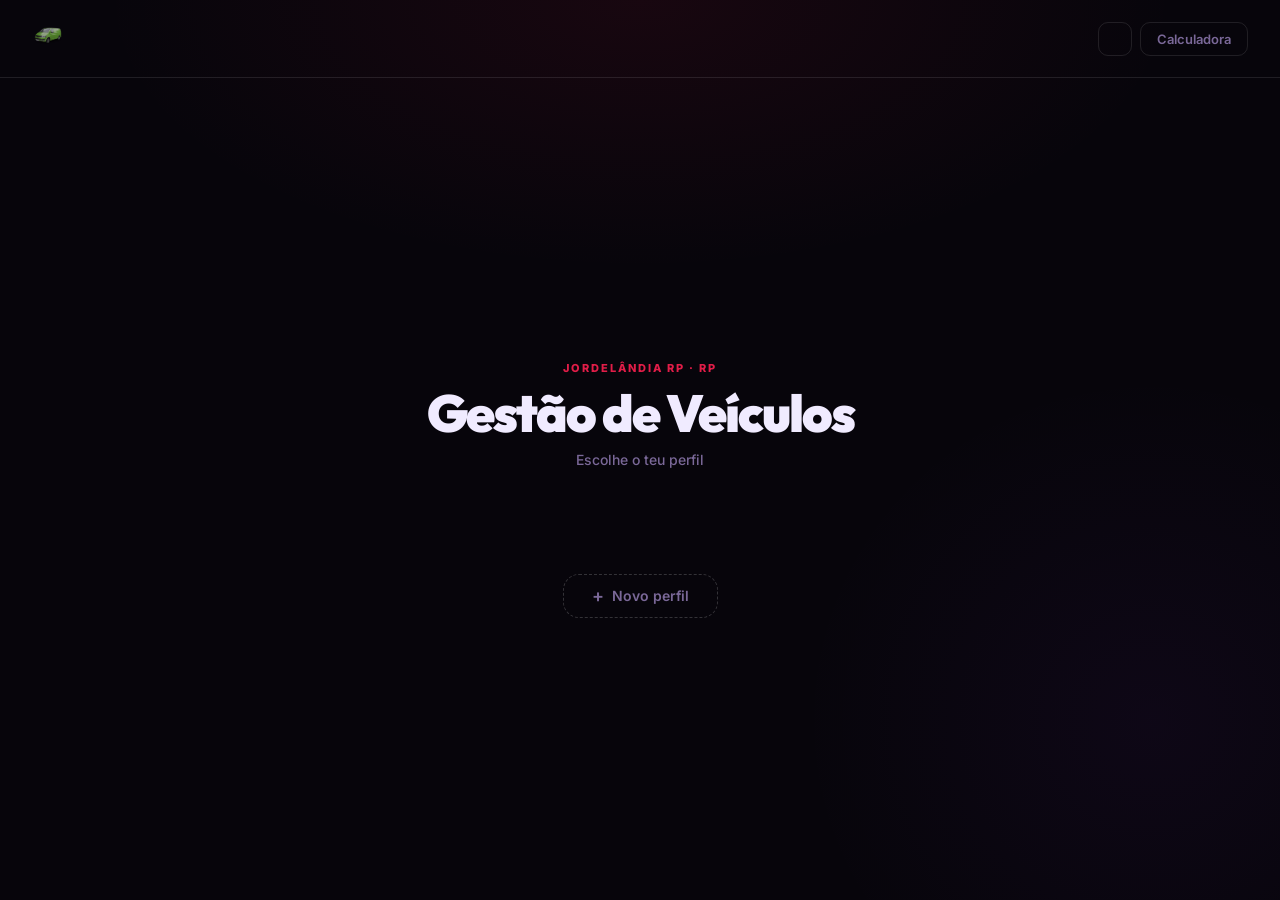
==== commit 1724ce35: "ola" ====
--- a/index.html
+++ b/index.html
@@ -26,9 +26,9 @@
   </div>
 
   <div class="select-body">
-    <p class="select-eyebrow">Os Pretos · RP</p>
-    <h1 class="select-title">Gestão de Frotas</h1>
-    <p class="select-sub">Escolhe o teu perfil para continuar</p>
+    <p class="select-eyebrow">Jordelândia RP · RP</p>
+    <h1 class="select-title">Gestão de Veículos</h1>
+    <p class="select-sub">Escolhe o teu perfil</p>
 
     <div class="select-stats-row" id="perfis-hero-stats"></div>
 
@@ -249,6 +249,191 @@
   </div>
 </div>
 
+
+<!-- Calculadora (overlay fixo) -->
+<div id="view-calculadora" style="display:none;" onclick="fecharCalculadoraOverlay(event)">
+  <div class="calc-card">
+    <div class="calc-card-header">
+      <h2>Calculadora</h2>
+      <button class="calc-close" onclick="fecharCalculadora()">×</button>
+    </div>
+    <div class="calc-tabs">
+      <button class="calc-tab active" id="tab-drogas" onclick="calcTab('drogas')">Drogas</button>
+      <button class="calc-tab" id="tab-armas" onclick="calcTab('armas')">Armas</button>
+      <button class="calc-tab" id="tab-acessorios" onclick="calcTab('acessorios')">Acessórios</button>
+    </div>
+
+    <!-- ── Drogas ── -->
+    <div id="calc-drogas">
+      <div class="calc-controls">
+        <div class="calc-row">
+          <div class="calc-field">
+            <label>Droga</label>
+            <select id="c-droga" onchange="calcDrogas()">
+              <option value="weed">Weed</option>
+              <option value="cocaina">Cocaína</option>
+              <option value="opio">Ópio</option>
+              <option value="meta">Meta</option>
+              <option value="petroleo">Petróleo</option>
+            </select>
+          </div>
+          <div class="calc-field">
+            <label>Quantidade</label>
+            <input type="number" id="c-qtd" value="1" min="1" oninput="calcDrogas()" />
+          </div>
+        </div>
+      </div>
+      <table class="calc-table">
+        <thead>
+          <tr>
+            <th></th>
+            <th>Unit.</th>
+            <th id="calc-droga-th-qtd">(1×)</th>
+            <th id="calc-droga-th-car">Carrinha (600×)</th>
+          </tr>
+        </thead>
+        <tbody>
+          <tr class="calc-tr-org">
+            <td>Sujo</td>
+            <td id="cd-unit-sujo">—</td>
+            <td id="cd-total-sujo">—</td>
+            <td id="cd-car-sujo">—</td>
+          </tr>
+          <tr class="calc-tr-cont">
+            <td>Limpo</td>
+            <td id="cd-unit-limpo">—</td>
+            <td id="cd-total-limpo">—</td>
+            <td id="cd-car-limpo">—</td>
+          </tr>
+          <tr class="calc-tr-civil">
+            <td>Civil</td>
+            <td id="cd-unit-civil">—</td>
+            <td id="cd-total-civil">—</td>
+            <td id="cd-car-civil">—</td>
+          </tr>
+        </tbody>
+      </table>
+      <!-- hidden state fields -->
+      <input type="hidden" id="c-tipo" />
+    </div>
+
+    <!-- ── Armas ── -->
+    <div id="calc-armas" style="display:none;">
+      <div class="calc-controls">
+        <div class="calc-row">
+          <div class="calc-field">
+            <label>Arma</label>
+            <select id="c-arma" onchange="calcArmas()">
+              <option value="hk">HK</option>
+              <option value="deagle">Deagle</option>
+              <option value="microuzi">Micro Uzi</option>
+              <option value="tec9">Tec 9</option>
+              <option value="mpx">Mpx</option>
+              <option value="tommygun">Tommy Gun</option>
+              <option value="minidraco">Mini Draco</option>
+              <option value="shotgun">Shotgun Tática</option>
+              <option value="p90">P90</option>
+              <option value="qbz">Qbz</option>
+              <option value="ak47">Ak-47</option>
+              <option value="ak12">Ak-12</option>
+              <option value="g36">G36</option>
+              <option value="g2">G2</option>
+              <option value="spaz12">Spaz 12</option>
+            </select>
+          </div>
+          <div class="calc-field">
+            <label>Quantidade</label>
+            <input type="number" id="c-arma-qtd" value="1" min="1" oninput="calcArmas()" />
+          </div>
+        </div>
+      </div>
+      <table class="calc-table">
+        <thead>
+          <tr>
+            <th></th>
+            <th>Unit.</th>
+            <th id="calc-arma-th-qtd">(1×)</th>
+          </tr>
+        </thead>
+        <tbody>
+          <tr class="calc-tr-civil">
+            <td>Civil</td>
+            <td id="ca-unit-civil">—</td>
+            <td id="ca-total-civil">—</td>
+          </tr>
+          <tr class="calc-tr-org">
+            <td>Com Mat.</td>
+            <td id="ca-unit-com">—</td>
+            <td id="ca-total-com">—</td>
+          </tr>
+          <tr class="calc-tr-cont">
+            <td>Sem Mat.</td>
+            <td id="ca-unit-sem">—</td>
+            <td id="ca-total-sem">—</td>
+          </tr>
+        </tbody>
+      </table>
+      <p class="calc-materiais" id="ca-materiais"></p>
+      <input type="hidden" id="c-arma-tipo" />
+    </div>
+
+    <!-- ── Acessórios ── -->
+    <div id="calc-acessorios" style="display:none;">
+      <div class="calc-controls">
+        <div class="calc-row">
+          <div class="calc-field">
+            <label>Acessório</label>
+            <select id="c-acessorio" onchange="calcAcessorios()">
+              <option value="coletes">Coletes</option>
+              <option value="oxydona">Oxydona</option>
+              <option value="carregador">Carregador Estendido</option>
+              <option value="mira_holo">Mira Holográfica</option>
+              <option value="mira">Mira</option>
+              <option value="compensador">Compensador</option>
+              <option value="drone">Drone</option>
+              <option value="c4">C4</option>
+              <option value="id_falso">ID Falso</option>
+            </select>
+          </div>
+          <div class="calc-field">
+            <label>Quantidade</label>
+            <input type="number" id="c-acessorio-qtd" value="1" min="1" oninput="calcAcessorios()" />
+          </div>
+        </div>
+      </div>
+      <table class="calc-table">
+        <thead>
+          <tr>
+            <th></th>
+            <th>Unit.</th>
+            <th id="calc-ac-th-qtd">(1×)</th>
+          </tr>
+        </thead>
+        <tbody>
+          <tr class="calc-tr-civil">
+            <td>Civil</td>
+            <td id="ac-unit-civil">—</td>
+            <td id="ac-total-civil">—</td>
+          </tr>
+          <tr class="calc-tr-org">
+            <td>Com Mat.</td>
+            <td id="ac-unit-com">—</td>
+            <td id="ac-total-com">—</td>
+          </tr>
+          <tr class="calc-tr-cont">
+            <td>Sem Mat.</td>
+            <td id="ac-unit-sem">—</td>
+            <td id="ac-total-sem">—</td>
+          </tr>
+        </tbody>
+      </table>
+      <p class="calc-materiais" id="ac-materiais"></p>
+      <input type="hidden" id="c-acessorio-tipo" />
+    </div>
+
+  </div>
+</div>
+
 </div>
 <script src="https://www.gstatic.com/firebasejs/10.12.0/firebase-app-compat.js"></script>
 <script src="https://www.gstatic.com/firebasejs/10.12.0/firebase-firestore-compat.js"></script>
--- a/Carrinhas.css
+++ b/Carrinhas.css
@@ -268,6 +268,12 @@
   transition: border-color .15s, color .15s, background .15s;
 }
 .sidebar-footer-btn:hover { border-color: var(--border3); color: var(--text); background: var(--accent-light); }
+
+/* Brand item dimmed quando não há carrinhas no filtro actual */
+.sidebar-brand-item.dimmed { opacity: .35; }
+
+/* Ocultar filtros-bar antigo no novo layout */
+.app-shell .filtros-bar { display: none; }
 
 /* ── MAIN CONTENT ── */
 .main-content {
@@ -986,4 +992,5 @@
 .calc-tr-org  td:not(:first-child) { color:var(--text); }
 .calc-tr-cont td:not(:first-child) { color:var(--yellow); }
 .calc-tr-civil td:not(:first-child) { color:var(--text-muted); }
-.calc-materiais { font-size:11px; font-weight:600; color:var(--text-dim); margin-top:12px; padding-top:10px; border-top:1px solid var(--border2); }
+.calc-materiais { display:flex; align-items:center; gap:10px; font-size:12px; font-weight:700; color:var(--text); margin-top:14px; padding:11px 14px; background:var(--surface2); border:1px solid var(--border2); border-left:3px solid var(--accent); border-radius:var(--radius); }
+.calc-materiais::before { content:'📦'; font-size:14px; flex-shrink:0; }
